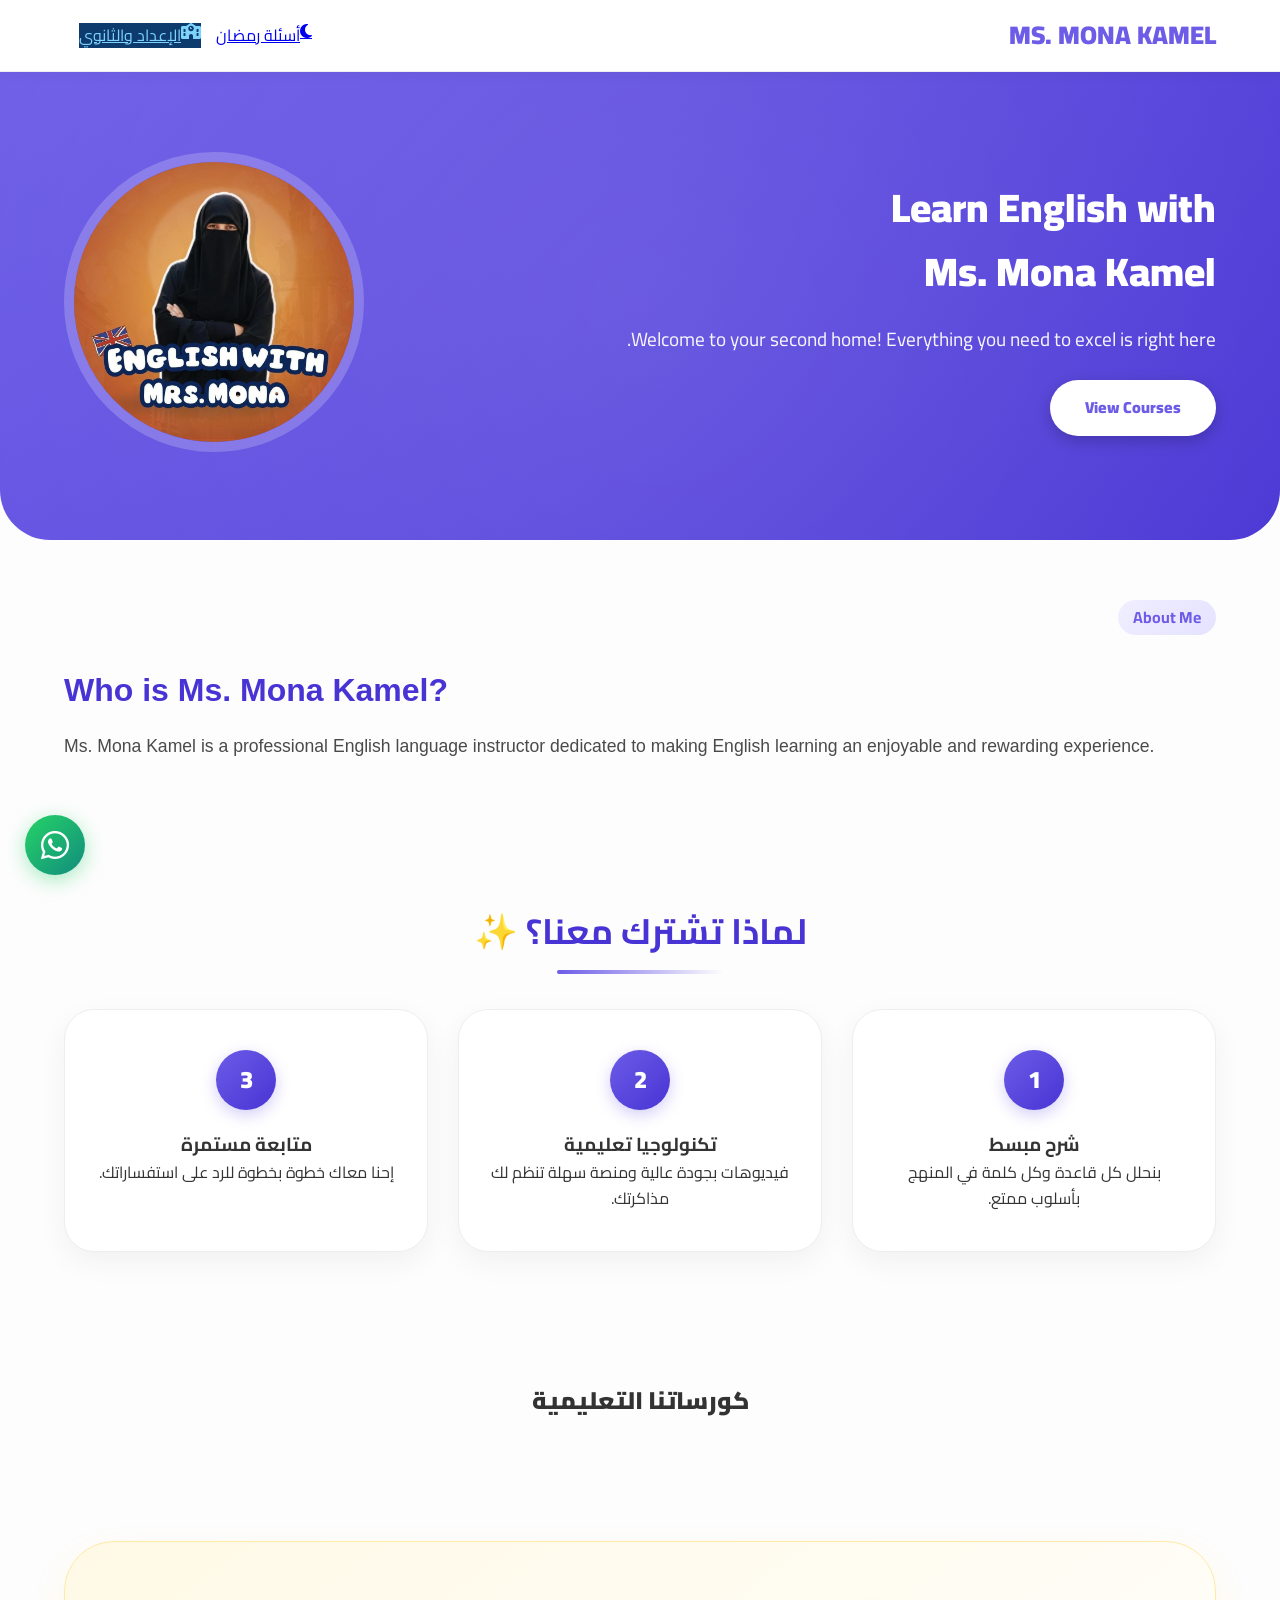
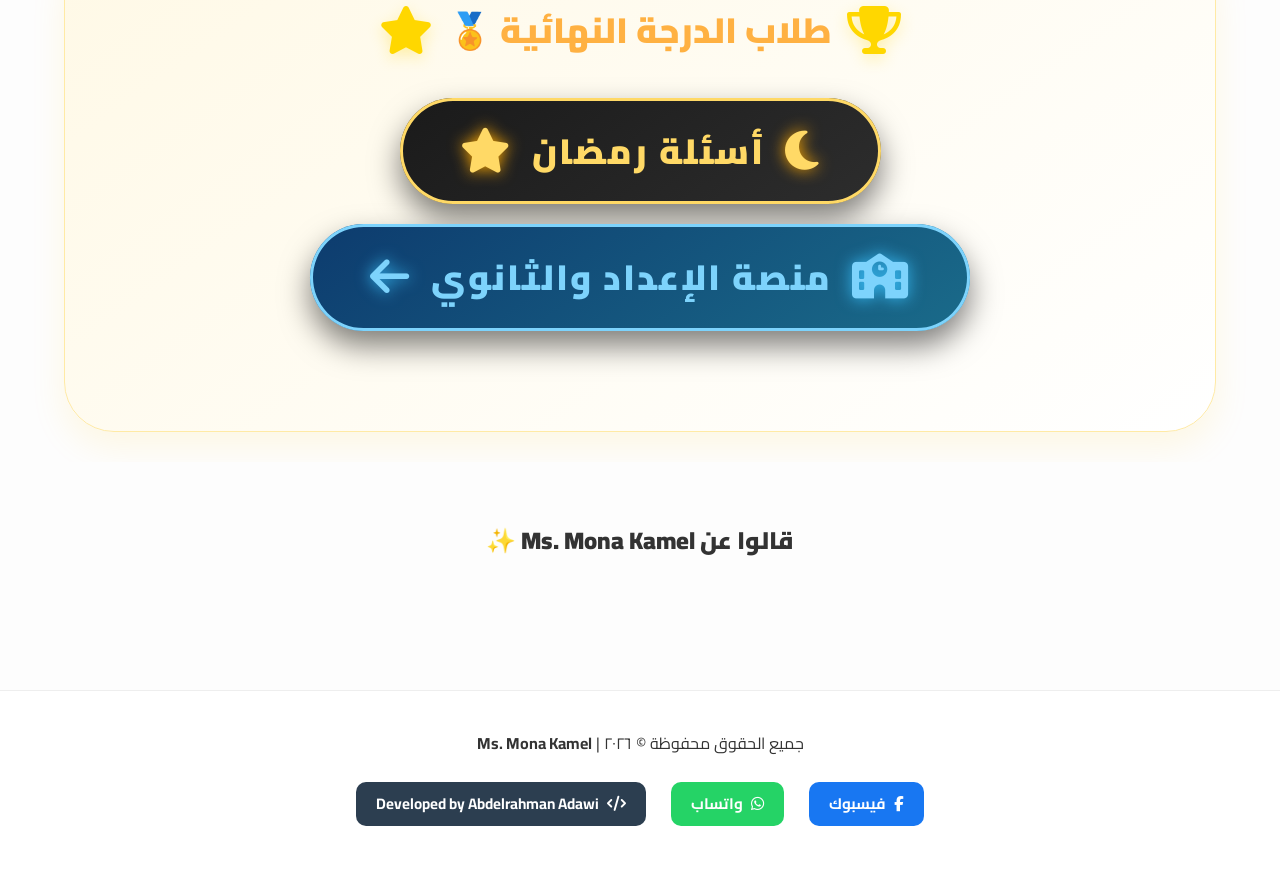
==== index.html @ d959354e "Add files via upload" ====
<!DOCTYPE html>
<html lang="ar" dir="rtl">
<head>
    <meta charset="UTF-8">
    <meta name="viewport" content="width=device-width, initial-scale=1.0, maximum-scale=5.0, user-scalable=yes, viewport-fit=cover">
    <meta name="description" content="منصة تعليمية متكاملة مع الأستاذة منى كمال - شرح مبسط، اختبارات، متابعة مستمرة">
    <meta name="theme-color" content="#6c5ce7">
    <title>Ms. Mona Kamel | English Academy</title>
    
    <!-- Preload fonts and css -->
    <link rel="preconnect" href="https://fonts.googleapis.com">
    <link rel="preconnect" href="https://fonts.gstatic.com" crossorigin>
    <link href="https://fonts.googleapis.com/css2?family=Cairo:wght@400;600;700;900&display=swap" rel="stylesheet">
    <link rel="stylesheet" href="https://cdnjs.cloudflare.com/ajax/libs/font-awesome/6.4.0/css/all.min.css">
    
    <!-- Main CSS -->
    <!-- قم بتعديل هذا السطر -->
<link rel="stylesheet" id="theme-css" href="style.css?v=2.0">
    
    <!-- Preload hero image -->
    <link rel="preload" as="image" href="mona.jpg">
    
    <!-- Open Graph / Facebook -->
    <meta property="og:type" content="website">
    <meta property="og:url" content="https://monaacademy-cd983.web.app/">
    <meta property="og:title" content="Ms. Mona Kamel | English Academy">
    <meta property="og:description" content="منصة تعليمية متكاملة مع الأستاذة منى كمال - شرح مبسط، اختبارات تفاعلية، متابعة مستمرة">
    <meta property="og:image" content="https://monaacademy-cd983.web.app/mona.jpg">
    
    <!-- Twitter -->
    <meta property="twitter:card" content="summary_large_image">
    <meta property="twitter:url" content="https://monaacademy-cd983.web.app/">
    <meta property="twitter:title" content="Ms. Mona Kamel | English Academy">
    <meta property="twitter:description" content="منصة تعليمية متكاملة مع الأستاذة منى كمال">
    <meta property="twitter:image" content="https://monaacademy-cd983.web.app/mona.jpg">
    
 
    
    <style>
        /* الأنماط الحرجة فقط */
        .skeleton { background: linear-gradient(90deg, #f0f0f0 25%, #e0e0e0 50%, #f0f0f0 75%); background-size: 200% 100%; animation: skeleton-loading 1.5s infinite; border-radius: 10px; min-height: 200px; }
        @keyframes skeleton-loading { 0% { background-position: 200% 0; } 100% { background-position: -200% 0; } }
        .offline-indicator { position: fixed; top: 0; left: 0; right: 0; background: #ff7675; color: white; text-align: center; padding: 8px; font-size: 0.9rem; z-index: 10000; transform: translateY(-100%); transition: transform 0.3s ease; }
        .offline-indicator.show { transform: translateY(0); }
        .progress-indicator { position: fixed; top: 0; left: 0; right: 0; height: 3px; background: linear-gradient(90deg, #6c5ce7, #8b7cf0); z-index: 10001; transform: scaleX(0); transform-origin: 0 0; transition: transform 0.3s ease; }
        .progress-indicator.loading { transform: scaleX(1); }
        .toast-container { position: fixed; top: 20px; left: 20px; z-index: 10000; pointer-events: none; }
        /* حاوية الزر لتوسيطه */
.ramadan-featured-container {
    text-align: center;
    margin: 30px 0 40px;
}

/* تصميم الزر الرئيسي */
.ramadan-featured-btn {
    display: inline-flex;
    align-items: center;
    justify-content: center;
    gap: 20px;
    background: linear-gradient(145deg, #1a1a1a, #2d2d2d);
    color: #ffd966; /* لون ذهبي */
    font-size: 2.2rem;
    font-weight: 900;
    padding: 25px 60px;
    border-radius: 80px;
    text-decoration: none;
    box-shadow: 
        0 15px 30px rgba(0,0,0,0.5),
        0 0 0 3px #ffd966 inset;
    transition: all 0.3s ease;
    border: none;
    cursor: pointer;
    letter-spacing: 2px;
    position: relative;
    overflow: hidden;
}

/* الأيقونات داخل الزر */
.ramadan-featured-btn i {
    font-size: 2.8rem;
    color: #ffd966;
    filter: drop-shadow(0 0 8px #ffaa00);
    transition: transform 0.3s ease;
}

/* تأثير حركة بسيط عند التحويم */
.ramadan-featured-btn:hover {
    transform: translateY(-8px) scale(1.02);
    box-shadow: 
        0 20px 40px rgba(0,0,0,0.6),
        0 0 0 4px #ffd966 inset;
    background: linear-gradient(145deg, #2d2d2d, #1a1a1a);
}

.ramadan-featured-btn:hover i {
    transform: rotate(5deg) scale(1.1);
}

/* إضافة تأثير لمعان خلفي */
.ramadan-featured-btn::after {
    content: '';
    position: absolute;
    top: -50%;
    left: -60%;
    width: 200%;
    height: 200%;
    background: radial-gradient(circle, rgba(255,217,102,0.2) 0%, transparent 70%);
    opacity: 0;
    transition: opacity 0.5s;
}

.ramadan-featured-btn:hover::after {
    opacity: 1;
}

/* تحسين للهواتف */
@media (max-width: 768px) {
    .ramadan-featured-btn {
        font-size: 1.6rem;
        padding: 18px 30px;
        gap: 12px;
    }
    .ramadan-featured-btn i {
        font-size: 2rem;
    }
}

/* زر منصة الإعداد والثانوي */
.secondary-platform-btn {
    background: linear-gradient(145deg, #0d3b6e, #1a6b8a) !important;
    color: #7dd3fc !important;
    box-shadow: 
        0 15px 30px rgba(0,0,0,0.5),
        0 0 0 3px #7dd3fc inset !important;
}

.secondary-platform-btn i {
    color: #7dd3fc !important;
    filter: drop-shadow(0 0 8px #38bdf8) !important;
}

.secondary-platform-btn:hover {
    background: linear-gradient(145deg, #1a6b8a, #0d9488) !important;
    box-shadow: 
        0 20px 40px rgba(0,0,0,0.6),
        0 0 0 4px #38bdf8 inset !important;
    color: #fff !important;
}

.secondary-platform-btn:hover i {
    color: #fff !important;
}

/* زر الإعداد والثانوي في الهيدر */
.secondary-header-btn {
    background: #0d3b6e !important;
    color: #7dd3fc !important;
    border-color: #7dd3fc !important;
}

.secondary-header-btn:hover {
    background: #7dd3fc !important;
    color: #0d3b6e !important;
}

.ramadan-header-btn {
    display: inline-flex;

.ramadan-header-btn:hover {
    background: #ffd966;
    color: #1a1a1a !important;
}

@media (max-width: 768px) {
    .ramadan-header-btn {
        padding: 4px 8px;
        font-size: 0.7rem;
        gap: 3px;
    }
    .ramadan-header-btn i {
        font-size: 0.8rem;
    }
}

@media (max-width: 480px) {
    .ramadan-header-btn {
        padding: 3px 6px;
        font-size: 0.65rem;
    }
    .ramadan-header-btn i {
        font-size: 0.7rem;
    }
}
    </style>
</head>
<body>
    <!-- Progress Indicator -->
    <div id="progressIndicator" class="progress-indicator"></div>
    
    <!-- Offline Indicator -->
    <div id="offlineIndicator" class="offline-indicator">
        <i class="fas fa-wifi-slash"></i>
        أنت غير متصل بالإنترنت - بعض الميزات قد لا تعمل
    </div>

    <header>
        <div class="logo-text" id="logoText">MS. MONA KAMEL</div>
        <div class="header-controls">
    <!-- زر أسئلة رمضان في الهيدر -->
    <a href="ramadan.html" class="ramadan-header-btn">
        <i class="fas fa-moon"></i> أسئلة رمضان
    </a>
    <!-- زر منصة الإعداد والثانوي في الهيدر -->
    <a href="https://mis-mona.github.io/Mona-Kamel-Secondary/" target="_blank" rel="noopener noreferrer" class="ramadan-header-btn secondary-header-btn">
        <i class="fas fa-school"></i> الإعداد والثانوي
    </a>
    <div id="authStatus"></div>
</div>
    </header>

    <!-- HAMBURGER DROPDOWN -->
    <div id="menuDropdown" class="dropdown-menu">
        <a id="homeMenuItem" style="display: none;" class="touch-feedback"><i class="fas fa-home" style="margin-left: 10px;"></i> الرئيسية</a>
        <a id="profileMenuItem" style="display: none;" class="touch-feedback" onclick="window.profileMenuItem()"><i class="fas fa-user" style="margin-left: 10px;"></i> الملف الشخصي</a>
        <hr id="menuDivider" style="display: none;">
        <a id="logoutMenuItem" style="display: none; color: var(--danger);" class="touch-feedback"><i class="fas fa-sign-out-alt" style="margin-left: 10px;"></i> تسجيل الخروج</a>
    </div>

    <!-- SUBSCRIPTION MODAL -->
    <div id="subscriptionModal" class="subscription-modal">
        <div class="subscription-content">
            <i class="fas fa-times-circle" style="position: absolute; left: 20px; top: 20px; font-size: 1.5rem; color: #ccc; cursor: pointer;" id="closeSubscriptionBtn"></i>
            <h2 style="color: var(--main); margin-bottom: 20px;">🎯 اشترك في الكورس</h2>
            <div id="subCourseInfo" style="font-size: 1.2rem; font-weight: bold; margin-bottom: 20px;"></div>
            <div class="sub-option">
                <button type="button" id="previewBtn" class="sub-btn">👁️ مشاهدة المحتوى</button>
                <button type="button" id="subscribeBtn" class="sub-btn primary">✅ اشتراك</button>
            </div>
            <div id="subscriptionIdSection" style="display: none;">
                <p style="color: #666; margin-bottom: 10px;">أدخل كود الطالب الخاص بك (ID) لتأكيد الاشتراك:</p>
                <input type="text" id="subscriptionIdInput" class="id-input" placeholder="1234567890" maxlength="10" inputmode="numeric" pattern="[0-9]*">
                <button type="button" id="confirmSubscribeBtn" class="auth-btn" style="width: 100%; margin-top: 10px; background: var(--main); color: white; border: none; padding: 12px; border-radius: 12px; font-weight: bold; cursor: pointer;">تأكيد الاشتراك</button>
                <div id="subError" style="color: var(--danger); margin-top: 10px; font-size: 0.9rem;"></div>
            </div>
        </div>
    </div>

    <!-- HOME PAGE -->
    <div id="homePage">
        <section class="hero">
            <div class="hero-content">
                <h1>Learn English with <br> Ms. Mona Kamel</h1>
                <p>Welcome to your second home! Everything you need to excel is right here.</p><br>
                <a href="#courses" class="btn-hero" style="background: #fff; color: var(--main); padding: 15px 35px; border-radius: 50px; text-decoration: none; font-weight: 900;">View Courses</a>
            </div>
            <div class="hero-image"><img src="mona.jpg" alt="Ms. Mona Kamel" width="300" height="300"></div>
        </section>

        <section class="about-section">
            <span class="about-tag">About Me</span>
            <div class="about-content">
                <h2>Who is Ms. Mona Kamel?</h2>
                <p>Ms. Mona Kamel is a professional English language instructor dedicated to making English learning an enjoyable and rewarding experience.</p>
            </div>
        </section>
        
        <section class="features">
            <h2>لماذا تشترك معنا؟ ✨</h2>
            <div class="features-grid">
                <div class="feat-card"><div class="num-circle">1</div><h3>شرح مبسط</h3><p>بنحلل كل قاعدة وكل كلمة في المنهج بأسلوب ممتع.</p></div>
                <div class="feat-card"><div class="num-circle">2</div><h3>تكنولوجيا تعليمية</h3><p>فيديوهات بجودة عالية ومنصة سهلة تنظم لك مذاكرتك.</p></div>
                <div class="feat-card"><div class="num-circle">3</div><h3>متابعة مستمرة</h3><p>إحنا معاك خطوة بخطوة للرد على استفساراتك.</p></div>
            </div>
        </section>

        <!-- كورساتنا التعليمية -->
        <section class="courses" id="courses">
            <h2 style="text-align: center; margin-bottom: 40px; font-weight: 900;">كورساتنا التعليمية</h2>
            <div id="foldersGrid" class="course-grid">
                <!-- Skeleton Loading -->
                <div class="skeleton"></div>
                <div class="skeleton"></div>
                <div class="skeleton"></div>
            </div>
        </section>

        <!-- PERFECT SCORES SECTION -->
        <section id="perfectScoresSection" class="perfect-section" style="display: block;">
    <div class="perfect-header">
        <i class="fas fa-trophy"></i>
        <h2>طلاب الدرجة النهائية 🏅</h2>
        <i class="fas fa-star"></i>
    </div>
    
    <!-- أزرار الروابط المميزة -->
    <div class="ramadan-featured-container" style="display: flex; flex-wrap: wrap; justify-content: center; gap: 20px;">
        <a href="ramadan.html" class="ramadan-featured-btn">
            <i class="fas fa-moon"></i>
            <span>أسئلة رمضان</span>
            <i class="fas fa-star"></i>
        </a>
        <a href="https://mis-mona.github.io/Mona-Kamel-Secondary/" target="_blank" rel="noopener noreferrer" class="ramadan-featured-btn secondary-platform-btn">
            <i class="fas fa-school"></i>
            <span>منصة الإعداد والثانوي</span>
            <i class="fas fa-arrow-left"></i>
        </a>
    </div>
    
    <div id="perfectScoresGrid" class="perfect-grid"></div>
</section>

        <!-- REVIEWS SECTION -->
        <section class="reviews">
            <h2 style="margin-bottom: 40px; font-weight: 900;">قالوا عن Ms. Mona Kamel ✨</h2>
            <div class="reviews-grid" id="testiGrid"></div>
            <div id="reviewSectionContainer"></div>
        </section>
    </div>

    <!-- COURSE CONTENT AREA -->
    <div id="contentArea" style="display: none;">
        <button type="button" id="backToHomeBtn" style="background:#f0eeff; color:var(--main); border:none; padding:10px 25px; border-radius:15px; cursor:pointer; font-weight:bold; margin-bottom:25px; font-family:'Cairo';">
            <i class="fas fa-arrow-right"></i> العودة للرئيسية
        </button>
        <h2 id="folderTitleName" style="margin-bottom:30px; color:var(--dark); text-align:center; font-weight: 900;"></h2>
        
        <!-- Rating Section -->
        <div id="courseRatingSection" class="rating-box" style="display: none;"></div>
        
        <div id="combinedGrid" class="content-grid"></div>
    </div>

    <!-- QUIZ / VIDEO OVERLAY -->
    <div id="quizOverlay">
        <div class="quiz-header">
            <h2 id="quizTitle" style="font-weight: 900; color: var(--main);"></h2>
            <button type="button" id="closeQuizBtn" style="background:var(--danger); color:white; border:none; padding:8px 20px; border-radius:10px; cursor:pointer; font-weight:bold; font-family:'Cairo';">إغلاق</button>
        </div>
        <div id="quizContainer" style="max-width: 800px; margin: 0 auto; padding-bottom: 100px;"></div>
    </div>

    <!-- LOGIN & REGISTRATION MODAL -->
    <div id="loginModal" class="modal">
        <div class="modal-content">
            <span class="close-modal" id="closeLoginBtn">&times;</span>
            
            <!-- شاشة اختيار تسجيل دخول / حساب جديد -->
            <div id="authChoice">
                <h2 style="color:var(--main); margin-bottom:20px;">مرحباً بك 🎓</h2>
                <button type="button" class="auth-btn" id="showLoginChoiceBtn" style="width:100%; margin-bottom:10px; background:var(--main); color:white; border:none; padding:12px; border-radius:12px; font-weight:bold; cursor:pointer;">
                    تسجيل الدخول
                </button>
                <button type="button" class="auth-btn" id="showRegisterBtn" style="background:#fff; color:var(--main); border:2px solid var(--main); width:100%; margin-bottom:10px; padding:12px; border-radius:12px; font-weight:bold; cursor:pointer;">
                    إنشاء حساب جديد
                </button>
            </div>
            
            <!-- شاشة اختيار طريقة تسجيل الدخول -->
            <div id="loginChoice" style="display:none;">
                <h2 style="color:var(--main); margin-bottom:20px;">اختر طريقة تسجيل الدخول</h2>
                <button type="button" class="auth-btn" id="showLoginEmailBtn" style="width:100%; margin-bottom:10px; background:var(--main); color:white; border:none; padding:12px; border-radius:12px; font-weight:bold; cursor:pointer;">
                    الدخول بالإيميل والباسورد
                </button>
                <button type="button" class="auth-btn" id="showLoginUsernameBtn" style="background:#fff; color:var(--main); border:2px solid var(--main); width:100%; margin-bottom:10px; padding:12px; border-radius:12px; font-weight:bold; cursor:pointer;">
                    الدخول باليوزر نيم والباسورد
                </button>
                <button type="button" class="auth-btn" id="loginGoogleBtn" style="background:#fff; color:#444; border:1px solid #ddd; width:100%; display:flex; align-items:center; justify-content:center; gap:10px; cursor:pointer; padding:12px; border-radius:12px; font-weight:bold;">
                    <img src="https://upload.wikimedia.org/wikipedia/commons/c/c1/Google_%22G%22_logo.svg" width="20" alt="Google"> 
                    الدخول بواسطة جوجل
                </button>
                <p id="backToChoiceFromLogin" style="margin-top:15px; cursor:pointer; font-size:0.8rem; color:var(--main);">العودة للخلف</p>
            </div>
            
            <!-- نموذج تسجيل الدخول بالإيميل -->
            <div id="loginEmail" style="display:none; text-align:right;">
                <h2 style="color:var(--main); margin-bottom:20px;">الدخول بالإيميل والباسورد</h2>
                <input type="email" id="stEmail" class="reg-input" placeholder="example@email.com" dir="ltr" inputmode="email" name="email">
                <input type="password" id="stPass" class="reg-input" placeholder="كلمة المرور" name="password">
                <button type="button" class="auth-btn" id="loginEmailSubmitBtn" style="width:100%; margin-top:15px; background:var(--main); color:white; border:none; padding:12px; border-radius:12px; font-weight:bold; cursor:pointer;">
                    تسجيل الدخول
                </button>
                <p id="backToLoginChoiceFromEmail" style="margin-top:15px; cursor:pointer; font-size:0.8rem; color:var(--main);;">العودة للخلف</p>
            </div>
            
            <!-- نموذج تسجيل الدخول باليوزر نيم -->
            <div id="loginUsername" style="display:none; text-align:right;">
                <h2 style="color:var(--main); margin-bottom:20px;">الدخول باليوزر نيم والباسورد</h2>
                <input type="text" id="stUsername" class="reg-input" placeholder="اسم المستخدم" dir="ltr" inputmode="text" name="username">
                <input type="password" id="stPassUsername" class="reg-input" placeholder="كلمة المرور" name="password">
                <button type="button" class="auth-btn" id="loginUsernameSubmitBtn" style="width:100%; margin-top:15px; background:var(--main); color:white; border:none; padding:12px; border-radius:12px; font-weight:bold; cursor:pointer;">
                    تسجيل الدخول
                </button>
                <p id="backToLoginChoiceFromUsername" style="margin-top:15px; cursor:pointer; font-size:0.8rem; color:var(--main);;">العودة للخلف</p>
            </div>
            
            <!-- نموذج التسجيل (3 خطوات) -->
            <div id="registerForm" style="display:none; text-align:right;">
                <h2 style="color:var(--main); margin-bottom:20px;">إنشاء حساب جديد</h2>
                
                <!-- شريط التقدم -->
                <div class="progress-bar">
                    <div class="progress-fill" id="regProgress" style="width:33%;"></div>
                </div>
                
                <!-- الخطوة 1: البيانات الشخصية -->
                <div id="step1" class="step-container active">
                    <h3 style="color:var(--dark); margin-bottom:15px;">📋 الخطوة 1: البيانات الشخصية</h3>
                    
                    <label class="reg-label required-field">الاسم الرباعي</label>
                    <div class="name-grid">
                        <input type="text" id="n1" class="reg-input" placeholder="الأول" maxlength="50" inputmode="text" name="firstname">
                        <input type="text" id="n2" class="reg-input" placeholder="الثاني" maxlength="50" inputmode="text" name="middlename1">
                        <input type="text" id="n3" class="reg-input" placeholder="الثالث" maxlength="50" inputmode="text" name="middlename2">
                        <input type="text" id="n4" class="reg-input" placeholder="الرابع" maxlength="50" inputmode="text" name="lastname">
                    </div>
                    
                    <label class="reg-label required-field">رقم الواتساب</label>
                    <div class="phone-row">
                        <select id="countryCode" class="country-select" name="countrycode">
                            <option value="+20">+20 (مصر)</option>
                            <option value="+966">+966 (السعودية)</option>
                            <option value="+971">+971 (الإمارات)</option>
                            <option value="+974">+974 (قطر)</option>
                            <option value="+965">+965 (الكويت)</option>
                            <option value="+973">+973 (البحرين)</option>
                            <option value="+968">+968 (عمان)</option>
                            <option value="+962">+962 (الأردن)</option>
                            <option value="+970">+970 (فلسطين)</option>
                        </select>
                        <input type="tel" id="regWhatsapp" class="reg-input" placeholder="1234567890" maxlength="15" style="flex:1;" inputmode="numeric" pattern="[0-9]*" name="whatsapp">
                    </div>
                    <div class="hint-text">أدخل الرقم بدون مفتاح الدولة</div>
                    
                    <label class="reg-label required-field">رقم ولي الأمر (مطلوب)</label>
                    <div class="phone-row">
                        <select id="parentCountryCode" class="country-select" name="parentcountrycode">
                            <option value="+20">+20 (مصر)</option>
                            <option value="+966">+966 (السعودية)</option>
                            <option value="+971">+971 (الإمارات)</option>
                        </select>
                        <input type="tel" id="regParentPhone" class="reg-input" placeholder="1234567890" maxlength="15" style="flex:1;" inputmode="numeric" pattern="[0-9]*" name="parentphone">
                    </div>
                    
                    <div id="step1Error" class="error-message" style="display:none;"></div>
                    
                    <button type="button" id="step1NextBtn" class="btn btn-main" style="margin-top:20px; width:100%;" disabled>
                        التالي <i class="fas fa-arrow-left"></i>
                    </button>
                </div>
                
                <!-- الخطوة 2: المرحلة الدراسية -->
                <div id="step2" class="step-container">
                    <h3 style="color:var(--dark); margin-bottom:15px;">📚 الخطوة 2: المرحلة الدراسية</h3>
                    
                    <label class="reg-label required-field">المرحلة التعليمية</label>
                    <select id="regLevel" class="reg-input" name="level">
                        <option value="">-- اختر المرحلة --</option>
                        <option value="primary">المرحلة الابتدائية</option>
                    </select>
                    
                    <label class="reg-label required-field">الصف الدراسي</label>
                    <select id="regGrade" class="reg-input" name="grade">
                        <option value="">-- اختر الصف أولاً --</option>
                    </select>
                    
                    <div id="step2Error" class="error-message" style="display:none;"></div>
                    
                    <div style="display:flex; gap:10px; margin-top:20px;">
                        <button type="button" id="step2PrevBtn" class="btn" style="background:#eee; color:var(--text-primary); flex:1;">
                            <i class="fas fa-arrow-right"></i> السابق
                        </button>
                        <button type="button" id="step2NextBtn" class="btn btn-main" style="flex:2;" disabled>
                            التالي <i class="fas fa-arrow-left"></i>
                        </button>
                    </div>
                </div>
                
                <!-- الخطوة 3: اختيار طريقة التسجيل -->
                <div id="step3" class="step-container">
                    <h3 style="color:var(--dark); margin-bottom:15px;">🔐 الخطوة 3: طريقة التسجيل</h3>
                    
                    <div style="display:flex; gap:10px; margin-bottom:20px;">
                        <button type="button" id="showRegEmailBtn" class="btn" style="flex:1; background:#f0eeff; color:var(--main); border:1px solid var(--main);">
                            <i class="fas fa-envelope"></i> إيميل
                        </button>
                        <button type="button" id="showRegUsernameBtn" class="btn" style="flex:1; background:#f0eeff; color:var(--main); border:1px solid var(--main);">
                            <i class="fas fa-user"></i> يوزر نيم
                        </button>
                    </div>
                    
                    <!-- التسجيل بالإيميل -->
                    <div id="step3Email" class="step-container" style="display:none;">
                        <input type="email" id="regEmail" class="reg-input" placeholder="example@email.com" dir="ltr" inputmode="email" name="email">
                        <input type="password" id="regPass" class="reg-input" placeholder="كلمة المرور (6 أحرف فأكثر)" name="password">
                        <input type="password" id="regPassConfirm" class="reg-input" placeholder="تأكيد كلمة المرور" name="password_confirm">
                        <button type="button" id="regBtn" class="btn btn-main" style="width:100%; margin-top:15px;">
                            تسجيل
                        </button>
                    </div>
                    
                    <!-- التسجيل بيوزر نيم -->
                    <div id="step3Username" class="step-container" style="display:none;">
                        <input type="text" id="regUsername" class="reg-input" placeholder="اسم المستخدم" dir="ltr" inputmode="text" name="username">
                        <input type="password" id="regPassUser" class="reg-input" placeholder="كلمة المرور (6 أحرف فأكثر)" name="password">
                        <input type="password" id="regPassUserConfirm" class="reg-input" placeholder="تأكيد كلمة المرور" name="password_confirm">
                        <button type="button" id="regBtnUser" class="btn btn-main" style="width:100%; margin-top:15px;" disabled>
                            تسجيل
                        </button>
                    </div>
                    
                    <!-- التسجيل بجوجل -->
                    <button type="button" id="registerGoogleBtn" class="auth-btn" style="background:#fff; color:#444; border:1px solid #ddd; width:100%; display:flex; align-items:center; justify-content:center; gap:10px; margin-top:15px; padding:12px; border-radius:12px; font-weight:bold; cursor:pointer;">
                        <img src="https://upload.wikimedia.org/wikipedia/commons/c/c1/Google_%22G%22_logo.svg" width="20" alt="Google">
                        التسجيل بجوجل
                    </button>
                    
                    <div style="display:flex; gap:10px; margin-top:20px;">
                        <button type="button" id="step3PrevBtn" class="btn" style="background:#eee; color:var(--text-primary); flex:1;">
                            <i class="fas fa-arrow-right"></i> السابق
                        </button>
                        <button type="button" id="step3CancelBtn" class="btn" style="background:var(--danger); color:white; flex:1;">
                            إلغاء
                        </button>
                    </div>
                </div>
                
                <p id="backToChoiceFromRegister" style="margin-top:15px; cursor:pointer; font-size:0.8rem; color:var(--main); text-align:center;">العودة للخلف</p>
            </div>
        </div>
    </div>

    <!-- WHATSAPP MODAL -->
    <div id="waModal" class="modal">
        <div class="modal-content">
            <h3 style="margin-bottom: 20px;">تواصل مع Ms. Mona</h3>
            <a href="https://wa.me/201026298954" class="social-btn wa" style="display:block; margin-bottom:10px;" target="_blank">01026298954</a>
            <a href="https://wa.me/201128874885" class="social-btn wa" style="display:block;" target="_blank">01128874885</a>
            <button type="button" id="closeWaModalBtn" style="margin-top: 15px; border: none; background: none; color: var(--danger); cursor: pointer; font-family:'Cairo';">إغلاق</button>
        </div>
    </div>

    <footer>
        <p>جميع الحقوق محفوظة © ٢٠٢٦ | <strong>Ms. Mona Kamel</strong></p>
        <div style="margin-top: 20px; display: flex; justify-content: center; gap: 15px; flex-wrap: wrap;">
            <a href="https://www.facebook.com/share/1C9MoP8pqj/" class="social-btn fb" target="_blank">
                <i class="fab fa-facebook-f" style="margin-left: 5px;"></i> فيسبوك
            </a>
            <div class="social-btn wa" id="showWaModalBtn">
                <i class="fab fa-whatsapp" style="margin-left: 5px;"></i> واتساب
            </div>
            <a href="https://wa.me/201091640622" class="social-btn developer-btn" target="_blank">
                <i class="fas fa-code" style="margin-left: 5px;"></i> Developed by Abdelrahman Adawi
            </a>
        </div>
    </footer>

        <!-- Toast Container للإشعارات -->
    <div id="toastContainer" class="toast-container"></div>

    <!-- استيراد السكريبت الرئيسي (يجب أن يكون أولاً) -->
    <script type="module" src="script.js?v=2.2"></script>

    <!-- استيراد السكريبتات المساعدة (defer لضمان تحميل script.js قبلها) -->
    <script src="badges.js?v=1.1" defer></script>

    <script>
        

        // تحسينات تجربة المستخدم (Offline Detection, Skeleton, ربط الأحداث)
        function updateOnlineStatus() {
            const indicator = document.getElementById('offlineIndicator');
            if (indicator) {
                indicator.classList.toggle('show', !navigator.onLine);
            }
        }
        window.addEventListener('online', updateOnlineStatus);
        window.addEventListener('offline', updateOnlineStatus);
        updateOnlineStatus();

        window.addEventListener('load', () => {
            setTimeout(() => {
                document.querySelectorAll('.skeleton').forEach(el => el.remove());
            }, 1000);
        });

        document.addEventListener('DOMContentLoaded', function() {
            // ربط أزرار الواتساب
            const showWaModalBtn = document.getElementById('showWaModalBtn');
            const closeWaModalBtn = document.getElementById('closeWaModalBtn');
            const waModal = document.getElementById('waModal');
            if (showWaModalBtn) {
                showWaModalBtn.addEventListener('click', function() {
                    if (waModal) waModal.style.display = 'flex';
                });
            }
            if (closeWaModalBtn) {
                closeWaModalBtn.addEventListener('click', function() {
                    if (waModal) waModal.style.display = 'none';
                });
            }

            // ربط أزرار العودة للرئيسية
            const logoText = document.getElementById('logoText');
            const backToHomeBtn = document.getElementById('backToHomeBtn');
            if (logoText) {
                logoText.addEventListener('click', function() {
                    window.location.reload();
                });
            }
            if (backToHomeBtn) {
                backToHomeBtn.addEventListener('click', function() {
                    document.getElementById('homePage').style.display = 'block';
                    document.getElementById('contentArea').style.display = 'none';
                });
            }

            // ربط أزرار إغلاق المودالات
            const closeLoginBtn = document.getElementById('closeLoginBtn');
            const closeSubscriptionBtn = document.getElementById('closeSubscriptionBtn');
            const closeQuizBtn = document.getElementById('closeQuizBtn');
            const loginModal = document.getElementById('loginModal');
            const subscriptionModal = document.getElementById('subscriptionModal');
            const quizOverlay = document.getElementById('quizOverlay');
            if (closeLoginBtn) {
                closeLoginBtn.addEventListener('click', function() {
                    if (loginModal) loginModal.style.display = 'none';
                });
            }
            if (closeSubscriptionBtn) {
                closeSubscriptionBtn.addEventListener('click', function() {
                    if (subscriptionModal) subscriptionModal.style.display = 'none';
                });
            }
            if (closeQuizBtn) {
                closeQuizBtn.addEventListener('click', function() {
                    if (quizOverlay) {
                        quizOverlay.style.display = 'none';
                        const quizContainer = document.getElementById('quizContainer');
                        if (quizContainer) quizContainer.innerHTML = "";
                        // تنظيف مؤقتات ومستمعي الفيديو
                        if (window._videoProgressInterval) {
                            clearInterval(window._videoProgressInterval);
                            window._videoProgressInterval = null;
                        }
                        if (window._videoMessageHandler) {
                            window.removeEventListener('message', window._videoMessageHandler);
                            window._videoMessageHandler = null;
                        }
                    }
                });
            }

            // إغلاق المودالات عند الضغط خارجها
            window.addEventListener('click', function(event) {
                if (event.target === loginModal) loginModal.style.display = 'none';
                if (event.target === subscriptionModal) subscriptionModal.style.display = 'none';
                if (event.target === waModal) waModal.style.display = 'none';
            });

            // منع التكبير على الـ inputs في الموبايل
            const inputs = document.querySelectorAll('input[type="text"], input[type="email"], input[type="tel"], input[type="number"]');
            inputs.forEach(input => {
                input.addEventListener('touchstart', () => {
                    input.style.fontSize = '16px';
                });
            });
        });
    </script>


    
    <!-- Firebase مُهيَّأ بالكامل في script.js (Firebase v10 modular) -->

    <!-- زر دعم الواتساب العائم -->
    <a href="https://chat.whatsapp.com/LGRHUx0HcSVK1HhfUCw0yp?mode=gi_t" target="_blank" rel="noopener noreferrer" class="whatsapp-support-btn" title="جروب الدعم الفني">
        <i class="fab fa-whatsapp"></i>
    </a>
    
    <style>
        .whatsapp-support-btn {
            position: fixed;
            bottom: 25px;
            left: 25px;
            width: 60px;
            height: 60px;
            background: linear-gradient(135deg, #25d366, #128c7e);
            border-radius: 50%;
            display: flex;
            align-items: center;
            justify-content: center;
            color: white;
            font-size: 2rem;
            text-decoration: none;
            box-shadow: 0 5px 20px rgba(37, 211, 102, 0.4);
            transition: all 0.3s ease;
            z-index: 9999;
            animation: whatsappPulse 2s infinite;
        }
        
        .whatsapp-support-btn:hover {
            transform: scale(1.1) rotate(5deg);
            box-shadow: 0 8px 30px rgba(37, 211, 102, 0.6);
        }
        
        @keyframes whatsappPulse {
            0%, 100% { box-shadow: 0 5px 20px rgba(37, 211, 102, 0.4); }
            50% { box-shadow: 0 5px 30px rgba(37, 211, 102, 0.7); }
        }
        
        @media (max-width: 768px) {
            .whatsapp-support-btn {
                width: 50px;
                height: 50px;
                font-size: 1.6rem;
                bottom: 15px;
                left: 15px;
            }
        }
    </style>
    
</body>
</html>
---- style.css ----
/* ================ ROOT & GLOBAL ================ */
:root {
    --main: #6c5ce7;
    --dark: #4834d4;
    --bg: #fdfdfd;
    --whatsapp: #25d366;
    --success: #00b894;
    --danger: #ff7675;
    --warning: #f1c40f;
    --gray: #7f8c8d;
    --developer: #2c3e50;
    --gold: #ffd700;
    --perfect: #ffb142;
    --text-primary: #333;
    --text-secondary: #4a4a4a;
    --card-bg: #ffffff;
    --card-shadow: 0 10px 30px rgba(0,0,0,0.05);
    --border-color: #eee;
    --hover-bg: #f0eeff;
    --overlay-bg: rgba(0,0,0,0.6);
    --modal-bg: white;
    --transition: all 0.3s ease;
    --accent: #6c5ce7;
    --accent-light: #8b7cf0;
    --accent-dark: #4a3bb5;
    --dark-bg: #111417;
    --toast-success: #00b894;
    --toast-error: #ff7675;
    --toast-warning: #f1c40f;
}

* {
    box-sizing: border-box;
    margin: 0;
    padding: 0;
}

html {
    scroll-behavior: smooth;
}

body {
    font-family: 'Cairo', sans-serif;
    background: var(--bg);
    color: var(--text-primary);
    overflow-x: hidden;
    transition: background 0.3s, color 0.3s;
    line-height: 1.6;
    min-height: 100dvh;
    display: flex;
    flex-direction: column;
}

/* ================ DARK MODE ================ */
body.dark-mode {
    --main: #a29bfe;
    --dark: #6c5ce7;
    --bg: #1a1b1e;
    --text-primary: #e9e9e9;
    --text-secondary: #b0b0b0;
    --card-bg: #2c2d30;
    --border-color: #3a3b3e;
    --hover-bg: #3a3b3e;
    --modal-bg: #2c2d30;
    --toast-success: #00b894;
    --toast-error: #ff7675;
    --toast-warning: #f1c40f;
    --overlay-bg: rgba(0, 0, 0, 0.8);
}

body.dark-mode header {
    background: rgba(44, 45, 48, 0.95);
    border-bottom-color: #3a3b3e;
}

body.dark-mode .card,
body.dark-mode .folder-card,
body.dark-mode .item-card,
body.dark-mode .review-card,
body.dark-mode .perfect-card,
body.dark-mode .continue-card {
    background: var(--card-bg);
    border-color: var(--border-color);
}

body.dark-mode .dropdown-menu {
    background: var(--card-bg);
    border-color: var(--border-color);
}

body.dark-mode .dropdown-menu a:hover,
body.dark-mode .dropdown-menu div:hover {
    background: var(--hover-bg);
}

body.dark-mode .modal-content {
    background: var(--modal-bg);
    border-color: var(--border-color);
}

body.dark-mode .reg-input,
body.dark-mode .country-select,
body.dark-mode .id-input,
body.dark-mode .opt-label {
    background: #3a3b3e;
    border-color: #4a4b4e;
    color: var(--text-primary);
}

body.dark-mode .opt-label:hover {
    background: #4a4b4e;
}

body.dark-mode .q-form-card {
    background: #2c2d30;
    border-color: var(--border-color);
}

body.dark-mode .social-btn {
    opacity: 0.9;
}

body.dark-mode .social-btn:hover {
    opacity: 1;
}

body.dark-mode .student-id-badge {
    background: linear-gradient(135deg, #3a3b3e, #4a4b4e);
    border-color: var(--main);
    color: var(--main);
}

body.dark-mode .perfect-section {
    background: linear-gradient(145deg, #2c2d30, #1a1b1e);
    border-color: #4a4b4e;
}

body.dark-mode .leaderboard-row {
    border-color: var(--border-color);
}

body.dark-mode .leaderboard-row:hover {
    background: var(--hover-bg);
}

body.dark-mode .badge-video {
    background: linear-gradient(135deg, #3a3b3e, #4a4b4e);
    color: var(--main);
}

body.dark-mode .toast-message {
    background: #2c2d30;
    color: var(--text-primary);
}

body.dark-mode .progress-indicator {
    background: linear-gradient(90deg, var(--main), var(--accent-light));
}

body.dark-mode .notification-bell i {
    color: var(--main);
}

body.dark-mode .notification-bell:hover {
    background: var(--hover-bg);
}

body.dark-mode .notifications-panel {
    background: var(--card-bg);
    border-color: var(--border-color);
}

body.dark-mode .notification-item {
    background: #2c2d30;
    border-color: var(--border-color);
}

body.dark-mode .notification-item:hover {
    background: var(--hover-bg);
}

body.dark-mode .notification-item.unread {
    background: linear-gradient(135deg, #3a3b3e, #4a4b4e);
}

body.dark-mode .footer {
    background: var(--card-bg);
    border-top-color: var(--border-color);
}

/* ================ SCROLLBAR ================ */
::-webkit-scrollbar {
    width: 8px;
    height: 8px;
}

::-webkit-scrollbar-track {
    background: #f1f1f1;
    border-radius: 10px;
}

::-webkit-scrollbar-thumb {
    background: var(--main);
    border-radius: 10px;
}

::-webkit-scrollbar-thumb:hover {
    background: var(--dark);
}

/* ================ LOADING SPINNER ================ */
.loading-spinner {
    display: inline-block;
    width: 30px;
    height: 30px;
    border: 3px solid rgba(108, 92, 231, 0.1);
    border-radius: 50%;
    border-top-color: var(--main);
    animation: spin 0.8s linear infinite;
}

@keyframes spin {
    to { transform: rotate(360deg); }
}

.btn-loading {
    position: relative;
    color: transparent !important;
    pointer-events: none;
}

.btn-loading::after {
    content: '';
    position: absolute;
    width: 20px;
    height: 20px;
    top: 50%;
    left: 50%;
    transform: translate(-50%, -50%);
    border: 2px solid white;
    border-radius: 50%;
    border-top-color: transparent;
    animation: spin 0.6s linear infinite;
}

/* ================ SKELETON LOADING ================ */
.skeleton {
    background: linear-gradient(90deg, #f0f0f0 25%, #e0e0e0 50%, #f0f0f0 75%);
    background-size: 200% 100%;
    animation: skeleton-loading 1.5s infinite;
    border-radius: 10px;
    min-height: 200px;
}

@keyframes skeleton-loading {
    0% { background-position: 200% 0; }
    100% { background-position: -200% 0; }
}

/* ================ OFFLINE INDICATOR ================ */
.offline-indicator {
    position: fixed;
    top: 0;
    left: 0;
    right: 0;
    background: var(--danger);
    color: white;
    text-align: center;
    padding: 8px;
    font-size: 0.9rem;
    z-index: 10000;
    transform: translateY(-100%);
    transition: transform 0.3s ease;
}

.offline-indicator.show {
    transform: translateY(0);
}

/* ================ TAP HIGHLIGHT ================ */
* {
    -webkit-tap-highlight-color: rgba(108, 92, 231, 0.1);
}

/* ================ BETTER TOUCH SIZES ================ */
button, 
.auth-btn, 
.dashboard-btn,
.logout-btn,
.folder-card, 
.item-card,
.nav-link,
.hamburger-menu,
.btn,
.btn-main,
.btn-hero,
.social-btn,
.close-modal,
.sub-btn,
.id-input,
.reg-input,
.country-select,
.opt-label {
    min-height: 44px;
    min-width: 44px;
    touch-action: manipulation;
}

/* ================ PROGRESS INDICATOR ================ */
.progress-indicator {
    position: fixed;
    top: 0;
    left: 0;
    right: 0;
    height: 3px;
    background: linear-gradient(90deg, var(--main), var(--accent-light));
    z-index: 10001;
    transform: scaleX(0);
    transform-origin: 0 0;
    transition: transform 0.3s ease;
}

.progress-indicator.loading {
    transform: scaleX(1);
}

/* ================ PULL TO REFRESH ================ */
.ptr-element {
    position: absolute;
    top: 0;
    left: 0;
    width: 100%;
    color: var(--main);
    z-index: 10;
    text-align: center;
    height: 50px;
    line-height: 50px;
    transform: translateY(-50px);
    transition: transform 0.3s;
}

.ptr-element.visible {
    transform: translateY(0);
}

/* ================ ANIMATIONS ================ */
@keyframes fadeInUp {
    from {
        opacity: 0;
        transform: translateY(20px);
    }
    to {
        opacity: 1;
        transform: translateY(0);
    }
}

.fade-in-up {
    animation: fadeInUp 0.5s ease forwards;
}

@keyframes fadeIn {
    from { opacity: 0; }
    to { opacity: 1; }
}

/* ================ TOUCH FEEDBACK ================ */
.touch-feedback {
    position: relative;
    overflow: hidden;
}

.touch-feedback::after {
    content: '';
    position: absolute;
    top: 50%;
    left: 50%;
    width: 5px;
    height: 5px;
    background: rgba(255, 255, 255, 0.3);
    opacity: 0;
    border-radius: 100%;
    transform: scale(1, 1) translate(-50%);
    transform-origin: 50% 50%;
}

.touch-feedback:active::after {
    animation: ripple 0.3s ease-out;
}

@keyframes ripple {
    0% {
        transform: scale(0, 0);
        opacity: 0.5;
    }
    100% {
        transform: scale(20, 20);
        opacity: 0;
    }
}

/* ================ HEADER ================ */
header {
    background: var(--card-bg);
    padding: 15px 5%;
    display: flex;
    justify-content: space-between;
    align-items: center;
    box-shadow: 0 4px 10px rgba(0,0,0,0.03);
    position: sticky;
    top: 0;
    z-index: 1000;
    flex-wrap: wrap;
    gap: 10px;
    border-bottom: 1px solid var(--border-color);
    backdrop-filter: blur(10px);
    background: rgba(255, 255, 255, 0.95);
}

.logo-text {
    font-weight: 900;
    color: var(--main);
    font-size: 1.6rem;
    cursor: pointer;
    transition: var(--transition);
    user-select: none;
}

.logo-text:hover {
    opacity: 0.8;
    transform: scale(1.02);
}

@media (max-width: 768px) {
    .logo-text { font-size: 1.2rem; }
    header { padding: 10px 3%; }
}

/* ================ HEADER CONTROLS ================ */
.header-controls {
    display: flex;
    align-items: center;
    gap: 15px;
    flex-wrap: wrap;
}

/* ================ BUTTONS ================ */
.auth-btn, .dashboard-btn, .logout-btn {
    padding: 8px 20px;
    border-radius: 10px;
    font-weight: bold;
    cursor: pointer;
    font-family: 'Cairo';
    transition: var(--transition);
    border: none;
    font-size: 0.95rem;
    letter-spacing: 0.3px;
}

.auth-btn {
    background: var(--main);
    color: white;
}

.auth-btn:hover {
    opacity: 0.9;
    transform: translateY(-2px);
    box-shadow: 0 5px 15px rgba(108,92,231,0.3);
}

.auth-btn:active {
    transform: translateY(0);
}

.logout-btn {
    background: var(--danger);
    color: white;
    margin-right: 10px;
}

.logout-btn:hover {
    opacity: 0.9;
    transform: translateY(-2px);
    box-shadow: 0 5px 15px rgba(255,118,117,0.3);
}

.dashboard-btn {
    background: var(--main);
    color: white;
    margin-right: 10px;
}

/* ================ HAMBURGER MENU ================ */
.hamburger-menu {
    font-size: 1.8rem;
    color: var(--main);
    cursor: pointer;
    padding: 5px 10px;
    border-radius: 10px;
    transition: 0.3s;
    display: inline-block;
}

.hamburger-menu:hover {
    background: var(--hover-bg);
    transform: rotate(90deg);
}

.dropdown-menu {
    position: absolute;
    top: 70px;
    left: 20px;
    background: var(--card-bg);
    box-shadow: 0 10px 30px rgba(0,0,0,0.1);
    border-radius: 15px;
    width: 250px;
    padding: 10px 0;
    z-index: 1001;
    border: 1px solid var(--border-color);
    display: none;
    animation: slideDown 0.3s ease;
}

@keyframes slideDown {
    from {
        opacity: 0;
        transform: translateY(-10px);
    }
    to {
        opacity: 1;
        transform: translateY(0);
    }
}

.dropdown-menu a,
.dropdown-menu div {
    display: block;
    padding: 12px 20px;
    text-decoration: none;
    color: var(--text-primary);
    font-weight: bold;
    transition: 0.2s;
    cursor: pointer;
    text-align: right;
}

.dropdown-menu a:hover,
.dropdown-menu div:hover {
    background: var(--hover-bg);
    color: var(--main);
    padding-right: 25px;
}

.dropdown-menu hr {
    margin: 8px 0;
    border: 0.5px solid var(--border-color);
}

/* ================ STUDENT ID ================ */
.student-id-badge {
    background: linear-gradient(135deg, #f0eeff, #e5e2ff);
    padding: 10px 20px;
    border-radius: 50px;
    color: var(--main);
    font-weight: bold;
    border: 2px solid var(--main);
    display: inline-flex;
    align-items: center;
    gap: 8px;
    box-shadow: 0 5px 15px rgba(108,92,231,0.2);
    font-size: 0.95rem;
}

.student-id-badge i {
    font-size: 1.1rem;
}

/* ================ DASHBOARD STYLES ================ */
#studentDashboard {
    padding: 40px 5%;
    background: var(--bg);
    min-height: 80vh;
    animation: fadeIn 0.5s ease;
}

.dashboard-header {
    background: var(--card-bg);
    padding: 30px;
    border-radius: 25px;
    box-shadow: var(--card-shadow);
    margin-bottom: 30px;
    display: flex;
    justify-content: space-between;
    align-items: center;
    flex-wrap: wrap;
    border: 1px solid var(--border-color);
    transition: var(--transition);
}

.dashboard-header:hover {
    box-shadow: 0 15px 35px rgba(108,92,231,0.1);
    border-color: var(--main);
}

.student-welcome h1 {
    font-size: 2rem;
    color: var(--dark);
    margin-bottom: 10px;
    font-weight: 900;
}

.stats-grid {
    display: grid;
    grid-template-columns: repeat(auto-fit, minmax(200px, 1fr));
    gap: 20px;
    margin-bottom: 40px;
}

.stat-card {
    background: var(--card-bg);
    padding: 25px;
    border-radius: 20px;
    text-align: center;
    box-shadow: var(--card-shadow);
    border: 1px solid var(--border-color);
    transition: var(--transition);
    position: relative;
    overflow: hidden;
}

.stat-card::before {
    content: '';
    position: absolute;
    top: 0;
    left: 0;
    right: 0;
    height: 4px;
    background: linear-gradient(90deg, var(--main), var(--accent-light));
}

.stat-card:hover {
    transform: translateY(-5px);
    border-color: var(--main);
    box-shadow: 0 15px 35px rgba(108,92,231,0.15);
}

.stat-number {
    font-size: 2.5rem;
    font-weight: 900;
    color: var(--main);
    line-height: 1;
    margin-bottom: 10px;
}

.stat-label {
    color: var(--text-secondary);
    font-size: 1rem;
    font-weight: 600;
}

.section-title {
    font-size: 1.8rem;
    color: var(--dark);
    margin: 40px 0 20px;
    font-weight: 900;
    position: relative;
    display: inline-block;
}

.section-title::after {
    content: '';
    width: 50%;
    height: 4px;
    background: var(--main);
    position: absolute;
    bottom: -10px;
    right: 0;
    border-radius: 10px;
}

.progress-bar-bg {
    height: 8px;
    background: #eee;
    border-radius: 10px;
    overflow: hidden;
    margin: 10px 0;
}

.progress-fill-green {
    height: 100%;
    background: linear-gradient(90deg, var(--success), #00d68f);
    width: 0%;
    transition: width 0.3s ease;
    border-radius: 10px;
}

.exam-item, .video-item {
    background: var(--card-bg);
    padding: 15px;
    border-radius: 15px;
    margin-bottom: 10px;
    display: flex;
    justify-content: space-between;
    align-items: center;
    flex-wrap: wrap;
    box-shadow: 0 2px 10px rgba(0,0,0,0.02);
    border: 1px solid var(--border-color);
    transition: var(--transition);
}

.exam-item:hover, .video-item:hover {
    transform: translateX(-5px);
    box-shadow: 0 5px 15px rgba(0,0,0,0.08);
    border-color: var(--main);
}

.exam-item { border-right: 5px solid var(--main); }
.video-item { border-right: 5px solid var(--warning); }

.exam-score {
    background: linear-gradient(135deg, var(--success), #00b894);
    color: white;
    padding: 5px 15px;
    border-radius: 50px;
    font-weight: bold;
    box-shadow: 0 3px 10px rgba(0,184,148,0.3);
}

/* ================ CONTINUE WATCHING ================ */
.continue-card {
    background: var(--card-bg);
    border-radius: 20px;
    padding: 20px;
    border-right: 6px solid var(--main);
    margin-bottom: 15px;
    display: flex;
    justify-content: space-between;
    align-items: center;
    box-shadow: var(--card-shadow);
    border: 1px solid var(--border-color);
    border-right-width: 6px;
    transition: var(--transition);
}

.continue-card:hover {
    transform: translateY(-5px);
    box-shadow: 0 15px 30px rgba(108,92,231,0.15);
    border-color: var(--main);
}

.continue-card h4 {
    color: var(--dark);
    margin-bottom: 5px;
    font-weight: 700;
}

.continue-card .btn-continue {
    background: linear-gradient(135deg, var(--main), var(--dark));
    color: white;
    padding: 8px 20px;
    border-radius: 50px;
    text-decoration: none;
    font-weight: bold;
    font-size: 0.9rem;
    border: none;
    cursor: pointer;
    transition: var(--transition);
    box-shadow: 0 3px 10px rgba(108,92,231,0.3);
}

.btn-continue:hover {
    opacity: 0.9;
    transform: scale(1.05);
    box-shadow: 0 5px 15px rgba(108,92,231,0.4);
}

.empty-state {
    text-align: center;
    color: var(--text-secondary);
    padding: 40px;
    background: var(--card-bg);
    border-radius: 20px;
    border: 1px dashed var(--border-color);
    font-size: 1.1rem;
}

.empty-state i {
    font-size: 4rem;
    color: var(--main);
    opacity: 0.3;
    margin-bottom: 20px;
    display: block;
}

/* ================ SUBSCRIPTION MODAL ================ */
.subscription-modal {
    display: none;
    position: fixed;
    top: 0;
    left: 0;
    width: 100%;
    height: 100%;
    background: var(--overlay-bg);
    z-index: 4000;
    align-items: center;
    justify-content: center;
    backdrop-filter: blur(5px);
}

.subscription-content {
    background: var(--card-bg);
    width: 90%;
    max-width: 500px;
    border-radius: 30px;
    padding: 40px;
    text-align: center;
    position: relative;
    box-shadow: 0 20px 40px rgba(0,0,0,0.2);
    border: 1px solid var(--border-color);
    animation: modalPop 0.4s cubic-bezier(0.68, -0.55, 0.265, 1.55);
}

@keyframes modalPop {
    from {
        transform: scale(0.8);
        opacity: 0;
    }
    to {
        transform: scale(1);
        opacity: 1;
    }
}

.sub-option {
    display: flex;
    gap: 20px;
    margin: 30px 0;
    justify-content: center;
}

.sub-btn {
    flex: 1;
    padding: 15px;
    border-radius: 15px;
    border: 2px solid var(--main);
    background: white;
    color: var(--main);
    font-weight: bold;
    font-size: 1.1rem;
    cursor: pointer;
    transition: 0.3s;
}

.sub-btn.primary {
    background: linear-gradient(135deg, var(--main), var(--dark));
    color: white;
    border: none;
}

.sub-btn:hover {
    transform: translateY(-5px);
    box-shadow: 0 10px 20px rgba(108,92,231,0.2);
}

.id-input {
    width: 100%;
    padding: 15px;
    border: 2px solid #ddd;
    border-radius: 15px;
    font-size: 1.1rem;
    text-align: center;
    margin: 20px 0;
    font-family: 'Cairo';
    background: var(--bg);
    color: var(--text-primary);
    transition: var(--transition);
}

.id-input:focus {
    border-color: var(--main);
    outline: none;
    box-shadow: 0 0 0 3px rgba(108,92,231,0.1);
}

/* ================ ITEM CARDS (VIDEOS/QUIZZES) ================ */
.item-card {
    background: var(--card-bg);
    border-radius: 20px;
    overflow: hidden;
    box-shadow: var(--card-shadow);
    border: 1px solid var(--border-color);
    transition: 0.3s;
    cursor: pointer;
    display: block;
    position: relative;
}

.item-card:hover {
    transform: translateY(-10px);
    border-color: var(--main);
    box-shadow: 0 15px 35px rgba(108,92,231,0.1);
}

.item-card.disabled {
    opacity: 0.6;
    cursor: not-allowed;
    filter: grayscale(0.5);
}

.item-card.disabled:hover {
    transform: none;
    border-color: var(--border-color);
    box-shadow: none;
}

.item-card img.v-thumb {
    width: 100%;
    height: 160px;
    object-fit: cover;
    border-bottom: 1px solid var(--border-color);
    transition: var(--transition);
}

.item-card:hover img.v-thumb {
    transform: scale(1.05);
}

.lock-icon {
    position: absolute;
    top: 10px;
    left: 10px;
    color: var(--danger);
    font-size: 1.2rem;
    background: rgba(0,0,0,0.5);
    border-radius: 50%;
    padding: 5px;
    z-index: 2;
}

.item-details {
    padding: 15px;
    text-align: right;
}

.badge {
    display: inline-block;
    padding: 4px 12px;
    border-radius: 50px;
    font-size: 0.8rem;
    font-weight: bold;
    margin-bottom: 10px;
}

.badge-video {
    background: linear-gradient(135deg, #f0eeff, #e5e2ff);
    color: var(--main);
}

.badge-exam {
    background: linear-gradient(135deg, #fff9e6, #fff3d6);
    color: var(--warning);
}

/* ================ COURSE RATING ================ */
.rating-box {
    background: var(--card-bg);
    padding: 25px;
    border-radius: 20px;
    margin: 20px 0;
    border: 1px solid var(--border-color);
    box-shadow: var(--card-shadow);
}

.star-rating {
    display: flex;
    flex-direction: row-reverse;
    justify-content: center;
    gap: 5px;
    margin: 15px 0;
}

.star-rating input {
    display: none;
}

.star-rating label {
    font-size: 2rem;
    color: #ddd;
    cursor: pointer;
    transition: 0.2s;
}

.star-rating label:hover,
.star-rating label:hover ~ label,
.star-rating input:checked ~ label {
    color: var(--gold);
    transform: scale(1.1);
}

.average-rating {
    display: flex;
    align-items: center;
    gap: 10px;
    margin-bottom: 10px;
    font-size: 1.1rem;
    flex-wrap: wrap;
}

.stars-display {
    color: var(--gold);
    font-size: 1.2rem;
    letter-spacing: 2px;
}

/* ================ BADGES & LEADERBOARD ================ */
.badges-container {
    display: flex;
    gap: 15px;
    flex-wrap: wrap;
    margin: 20px 0;
}

.badge-item {
    background: linear-gradient(145deg, var(--main), var(--dark));
    color: white;
    padding: 10px 20px;
    border-radius: 50px;
    display: flex;
    align-items: center;
    gap: 8px;
    font-weight: bold;
    box-shadow: 0 5px 15px rgba(108,92,231,0.3);
    transition: var(--transition);
}

.badge-item:hover {
    transform: translateY(-5px) scale(1.05);
    box-shadow: 0 10px 25px rgba(108,92,231,0.5);
}

.course-grade-badge {
    display: inline-block;
    padding: 5px 15px;
    background: linear-gradient(135deg, var(--main), var(--accent-dark));
    color: white;
    border-radius: 50px;
    font-size: 0.8rem;
    font-weight: bold;
    margin: 10px auto;
    box-shadow: 0 3px 10px rgba(108,92,231,0.3);
}

.video-grade-tag, .exam-grade-tag {
    display: inline-block;
    background: var(--main);
    color: white;
    padding: 3px 8px;
    border-radius: 5px;
    font-size: 0.75rem;
    margin-top: 5px;
}

.leaderboard-section {
    padding: 60px 5%;
    background: linear-gradient(145deg, #f8f9fa, #ffffff);
}

.leaderboard-table {
    background: var(--card-bg);
    border-radius: 20px;
    overflow: hidden;
    margin-top: 20px;
    border: 1px solid var(--border-color);
    box-shadow: var(--card-shadow);
}

.leaderboard-row {
    display: flex;
    justify-content: space-between;
    padding: 15px 20px;
    border-bottom: 1px solid var(--border-color);
    transition: var(--transition);
}

.leaderboard-row:hover {
    background: var(--hover-bg);
    padding-right: 25px;
}

.leaderboard-row:first-child {
    background: linear-gradient(135deg, var(--gold), #f1c40f);
    color: #2d3436;
    font-weight: bold;
}

.leaderboard-rank {
    font-weight: 900;
    color: var(--main);
    margin-left: 10px;
}

/* ================ COURSE GRID ================ */
.course-grid {
    display: grid;
    grid-template-columns: repeat(auto-fit, minmax(280px, 1fr));
    gap: 25px;
}

.folder-card {
    background: var(--card-bg);
    border-radius: 20px;
    overflow: hidden;
    box-shadow: var(--card-shadow);
    border: 1px solid var(--border-color);
    cursor: pointer;
    transition: 0.3s;
    text-align: center;
    position: relative;
}

.folder-card:hover {
    transform: translateY(-10px);
    border-color: var(--main);
    box-shadow: 0 15px 35px rgba(108,92,231,0.2);
}

.folder-card img {
    width: 100%;
    height: 200px;
    object-fit: cover;
    background: #eee;
    display: block;
    transition: var(--transition);
}

.folder-card:hover img {
    transform: scale(1.05);
}

.folder-card h3 {
    padding: 20px 20px 5px;
    color: var(--main);
    font-weight: 900;
    margin: 0;
    font-size: 1.3rem;
}

.course-rating {
    padding: 0 20px 15px;
    display: flex;
    justify-content: center;
    align-items: center;
    gap: 8px;
    color: var(--text-secondary);
}

/* ================ PERFECT SCORES ================ */
.perfect-section {
    padding: 60px 5%;
    background: linear-gradient(145deg, #fff9e6, #fff);
    border-radius: 50px;
    margin: 30px 5%;
    box-shadow: 0 15px 35px rgba(255, 193, 7, 0.1);
    border: 1px solid #ffeaa5;
}

.perfect-header {
    display: flex;
    align-items: center;
    justify-content: center;
    gap: 15px;
    margin-bottom: 40px;
    flex-wrap: wrap;
}

.perfect-header i {
    font-size: 3rem;
    color: var(--gold);
    text-shadow: 0 5px 15px rgba(255,215,0,0.3);
    animation: pulse 2s infinite;
}

@keyframes pulse {
    0% { transform: scale(1); }
    50% { transform: scale(1.1); }
    100% { transform: scale(1); }
}

.perfect-header h2 {
    font-size: 2.2rem;
    font-weight: 900;
    color: var(--perfect);
    margin: 0;
}

.perfect-grid {
    display: grid;
    grid-template-columns: repeat(auto-fit, minmax(300px, 1fr));
    gap: 25px;
}

.perfect-card {
    background: white;
    border-radius: 25px;
    padding: 25px;
    box-shadow: 0 10px 25px rgba(0,0,0,0.05);
    border: 2px solid transparent;
    border-image: linear-gradient(45deg, var(--gold), var(--perfect));
    border-image-slice: 1;
    transition: 0.4s;
    position: relative;
    overflow: hidden;
}

.perfect-card::before {
    content: "🏆";
    position: absolute;
    top: -10px;
    left: -10px;
    font-size: 5rem;
    opacity: 0.1;
    transform: rotate(-15deg);
}

.perfect-card:hover {
    transform: translateY(-8px);
    box-shadow: 0 20px 40px rgba(255, 193, 7, 0.2);
}

.perfect-name {
    font-size: 1.4rem;
    font-weight: 900;
    color: var(--dark);
    margin-bottom: 10px;
    display: flex;
    align-items: center;
    gap: 10px;
}

.perfect-exam {
    color: var(--main);
    font-weight: bold;
    margin: 10px 0;
    font-size: 1.1rem;
}

.perfect-grade {
    background: #f0eeff;
    padding: 5px 15px;
    border-radius: 50px;
    display: inline-block;
    font-size: 0.9rem;
    color: var(--dark);
    margin-top: 10px;
}

.perfect-score {
    background: linear-gradient(135deg, var(--success), #00b894);
    color: white;
    padding: 8px 18px;
    border-radius: 50px;
    font-weight: bold;
    display: inline-block;
    margin-top: 15px;
    font-size: 1.1rem;
    box-shadow: 0 3px 10px rgba(0,184,148,0.3);
}

/* ================ CONTENT AREA ================ */
#contentArea {
    display: none;
    padding: 40px 5%;
    min-height: 80dvh;
    background: var(--bg);
    animation: fadeIn 0.5s ease;
}

.content-grid {
    display: grid;
    grid-template-columns: repeat(auto-fit, minmax(280px, 1fr));
    gap: 20px;
    margin-top: 30px;
}

/* ================ QUIZ OVERLAY ================ */
#quizOverlay {
    display: none;
    position: fixed;
    top: 0;
    left: 0;
    width: 100%;
    height: 100%;
    background: var(--bg);
    z-index: 3000;
    overflow-y: auto;
    padding: 20px;
}

.quiz-header {
    display: flex;
    justify-content: space-between;
    align-items: center;
    margin-bottom: 20px;
    background: var(--card-bg);
    padding: 15px;
    border-radius: 15px;
    box-shadow: var(--card-shadow);
    flex-wrap: wrap;
    gap: 10px;
    border: 1px solid var(--border-color);
    position: sticky;
    top: 0;
    z-index: 10;
    backdrop-filter: blur(10px);
}

.q-form-card {
    background: var(--card-bg);
    padding: 25px;
    border-radius: 15px;
    margin-bottom: 20px;
    box-shadow: 0 2px 8px rgba(0,0,0,0.04);
    border-right: 6px solid var(--main);
    text-align: right;
    border: 1px solid var(--border-color);
    border-right-width: 6px;
    transition: var(--transition);
}

.q-form-card:hover {
    box-shadow: 0 5px 15px rgba(108,92,231,0.1);
}

.q-text {
    font-size: 1.2rem;
    font-weight: bold;
    margin-bottom: 15px;
    display: block;
}

.opt-container {
    display: flex;
    flex-direction: column;
    gap: 10px;
}

.opt-label {
    display: flex;
    align-items: center;
    gap: 12px;
    padding: 15px;
    border: 1px solid var(--border-color);
    border-radius: 12px;
    cursor: pointer;
    transition: 0.3s;
    font-weight: bold;
    background: var(--bg);
    color: var(--text-primary);
}

.opt-label.selected {
    background: #f0eeff;
    border-color: var(--main);
    color: var(--main);
    transform: translateX(-5px);
}

.opt-label input {
    width: 20px;
    height: 20px;
    accent-color: var(--main);
    pointer-events: none;
}

.opt-label:hover {
    background: var(--hover-bg);
    border-color: var(--main);
}

/* ================ MODAL ================ */
.modal {
    display: none;
    position: fixed;
    z-index: 2000;
    left: 0;
    top: 0;
    width: 100%;
    height: 100%;
    background: var(--overlay-bg);
    align-items: center;
    justify-content: center;
    backdrop-filter: blur(5px);
}

.modal-content {
    background: var(--modal-bg);
    padding: 30px;
    border-radius: 25px;
    text-align: center;
    width: 90%;
    max-width: 500px;
    position: relative;
    max-height: 90vh;
    overflow-y: auto;
    border: 1px solid var(--border-color);
    box-shadow: 0 20px 40px rgba(0,0,0,0.3);
    animation: modalFadeIn 0.3s ease;
}

@keyframes modalFadeIn {
    from {
        opacity: 0;
        transform: translateY(-20px);
    }
    to {
        opacity: 1;
        transform: translateY(0);
    }
}

.close-modal {
    position: absolute;
    left: 20px;
    top: 15px;
    font-size: 24px;
    cursor: pointer;
    color: var(--text-secondary);
    transition: var(--transition);
    width: 30px;
    height: 30px;
    display: flex;
    align-items: center;
    justify-content: center;
    border-radius: 50%;
}

.close-modal:hover {
    color: var(--danger);
    transform: rotate(90deg);
    background: rgba(255,118,117,0.1);
}

/* ================ REGISTRATION STEPS ================ */
.step-container {
    display: none;
    text-align: right;
    animation: fadeIn 0.4s;
}

.step-container.active { display: block; }

@keyframes fadeIn {
    from { opacity: 0; transform: translateY(10px); }
    to { opacity: 1; transform: translateY(0); }
}

.reg-input {
    width: 100%;
    padding: 12px;
    margin: 10px 0;
    border: 1px solid var(--border-color);
    border-radius: 10px;
    font-family: 'Cairo';
    font-size: 0.95rem;
    transition: 0.3s;
    background: var(--bg);
    color: var(--text-primary);
}

.reg-input:focus {
    border-color: var(--main);
    outline: none;
    box-shadow: 0 0 0 3px rgba(108,92,231,0.1);
}

.reg-input:disabled {
    background: #f5f5f5;
    cursor: not-allowed;
    opacity: 0.6;
}

.name-grid {
    display: grid;
    grid-template-columns: 1fr 1fr;
    gap: 10px;
}

.phone-row {
    display: flex;
    gap: 5px;
    direction: ltr;
}

.country-select {
    width: 100px;
    padding: 10px;
    border: 1px solid var(--border-color);
    border-radius: 10px;
    font-family: 'Cairo';
    background: var(--bg);
    color: var(--text-primary);
    font-size: 0.85rem;
    cursor: pointer;
}

.reg-label {
    font-weight: bold;
    font-size: 0.9rem;
    color: var(--dark);
    display: block;
    margin-top: 15px;
}

.required-field::after {
    content: " *";
    color: var(--danger);
}

.hint-text {
    font-size: 0.75rem;
    color: var(--text-secondary);
    margin-top: -5px;
    margin-bottom: 10px;
}

.progress-bar {
    height: 6px;
    background: #eee;
    border-radius: 10px;
    margin-bottom: 20px;
    overflow: hidden;
}

.progress-fill {
    height: 100%;
    background: linear-gradient(90deg, var(--main), var(--accent-light));
    width: 33%;
    transition: width 0.3s ease;
    border-radius: 10px;
}

.error-message {
    color: var(--danger);
    font-size: 0.85rem;
    margin-top: 5px;
    padding: 8px;
    background: #fff5f5;
    border-radius: 8px;
    display: flex;
    align-items: center;
    gap: 5px;
    border-right: 3px solid var(--danger);
}

/* ================ HERO SECTION ================ */
.hero {
    background: linear-gradient(135deg, var(--main), var(--dark));
    color: white;
    padding: 80px 5%;
    display: flex;
    align-items: center;
    justify-content: space-between;
    flex-wrap: wrap;
    border-radius: 0 0 50px 50px;
    gap: 30px;
    position: relative;
    overflow: hidden;
}

.hero::before {
    content: '';
    position: absolute;
    top: -50%;
    right: -50%;
    width: 200%;
    height: 200%;
    background: radial-gradient(circle, rgba(255,255,255,0.1) 0%, transparent 70%);
    animation: rotate 20s linear infinite;
}

@keyframes rotate {
    from { transform: rotate(0deg); }
    to { transform: rotate(360deg); }
}

.hero-content {
    flex: 1;
    min-width: 300px;
    position: relative;
    z-index: 1;
}

.hero-content h1 {
    font-size: 2.5rem;
    margin-bottom: 20px;
    font-weight: 900;
}

.hero-content p {
    font-size: 1.2rem;
    opacity: 0.95;
}

.btn-hero {
    background: #fff;
    color: var(--main);
    padding: 15px 35px;
    border-radius: 50px;
    text-decoration: none;
    font-weight: 900;
    display: inline-block;
    transition: var(--transition);
    box-shadow: 0 5px 15px rgba(0,0,0,0.2);
}

.btn-hero:hover {
    transform: translateY(-5px);
    box-shadow: 0 10px 25px rgba(0,0,0,0.3);
}

.hero-image img {
    width: 300px;
    height: 300px;
    border-radius: 50%;
    border: 10px solid rgba(255,255,255,0.2);
    object-fit: cover;
    position: relative;
    z-index: 1;
    animation: float 6s ease-in-out infinite;
}

@keyframes float {
    0%, 100% { transform: translateY(0); }
    50% { transform: translateY(-20px); }
}

@media (max-width: 768px) {
    .hero {
        padding: 40px 5%;
        border-radius: 0 0 30px 30px;
        text-align: center;
    }
    .hero-content h1 { font-size: 1.8rem; }
    .hero-image { margin: 0 auto; }
    .hero-image img { width: 200px; height: 200px; }
}

/* ================ ABOUT SECTION ================ */
.about-section {
    padding: 60px 5%;
    background: var(--bg);
}

.about-tag {
    background: linear-gradient(135deg, #f0eeff, #e5e2ff);
    color: var(--main);
    padding: 5px 15px;
    border-radius: 50px;
    font-weight: bold;
    display: inline-block;
}

.about-content {
    margin-top: 30px;
    text-align: left;
    direction: ltr;
}

.about-content h2 {
    font-size: 2rem;
    font-weight: 900;
    color: var(--dark);
    margin-bottom: 15px;
    font-family: sans-serif;
}

.about-content p {
    line-height: 1.8;
    color: var(--text-secondary);
    font-size: 1.1rem;
    font-family: sans-serif;
}

/* ================ FEATURES ================ */
.features {
    padding: 80px 5%;
    background: var(--bg);
    text-align: center;
}

.features h2 {
    font-size: 2.2rem;
    margin-bottom: 50px;
    color: var(--dark);
    position: relative;
    display: inline-block;
}

.features h2::after {
    content: '';
    width: 50%;
    height: 4px;
    background: linear-gradient(90deg, var(--main), transparent);
    position: absolute;
    bottom: -15px;
    right: 25%;
    border-radius: 10px;
}

.features-grid {
    display: grid;
    grid-template-columns: repeat(auto-fit, minmax(280px, 1fr));
    gap: 30px;
}

.feat-card {
    background: var(--card-bg);
    padding: 40px 30px;
    border-radius: 30px;
    box-shadow: var(--card-shadow);
    border: 1px solid var(--border-color);
    transition: 0.4s;
    position: relative;
    overflow: hidden;
}

.feat-card:hover {
    transform: translateY(-10px);
    border-color: var(--main);
    box-shadow: 0 15px 35px rgba(108,92,231,0.2);
}

.feat-card .num-circle {
    width: 60px;
    height: 60px;
    background: linear-gradient(135deg, var(--main), var(--dark));
    color: white;
    border-radius: 50%;
    display: flex;
    align-items: center;
    justify-content: center;
    font-size: 1.5rem;
    font-weight: 900;
    margin: 0 auto 20px;
    box-shadow: 0 5px 15px rgba(108,92,231,0.3);
}

/* ================ COURSES SECTION ================ */
.courses {
    padding: 50px 5%;
    background: var(--bg);
}

/* ================ REVIEWS SECTION ================ */
.reviews {
    padding: 60px 5%;
    background: var(--bg);
    text-align: center;
}

.reviews-grid {
    display: grid;
    grid-template-columns: repeat(auto-fit, minmax(280px, 1fr));
    gap: 20px;
    margin-bottom: 30px;
}

.review-card {
    background: var(--card-bg);
    padding: 25px;
    border-radius: 15px;
    border-top: 4px solid var(--main);
    text-align: right;
    margin-bottom: 15px;
    box-shadow: var(--card-shadow);
    border: 1px solid var(--border-color);
    border-top-width: 4px;
    transition: var(--transition);
}

.review-card:hover {
    transform: translateY(-5px);
    box-shadow: 0 15px 35px rgba(108,92,231,0.1);
}

.review-card p {
    margin-bottom: 15px;
    font-size: 1rem;
    line-height: 1.7;
}

.add-review-box {
    max-width: 600px;
    margin: 30px auto;
    background: var(--card-bg);
    padding: 25px;
    border-radius: 25px;
    border: 1px solid var(--border-color);
    box-shadow: var(--card-shadow);
}

.add-review-box textarea {
    width: 100%;
    padding: 12px;
    margin: 8px 0 15px;
    border: 1px solid var(--border-color);
    border-radius: 10px;
    font-family: 'Cairo';
    resize: vertical;
    background: var(--bg);
    color: var(--text-primary);
    transition: var(--transition);
}

.add-review-box textarea:focus {
    border-color: var(--main);
    outline: none;
    box-shadow: 0 0 0 3px rgba(108,92,231,0.1);
}

.review-locked {
    background: var(--card-bg);
    color: var(--text-secondary);
    padding: 20px;
    border-radius: 15px;
    border: 1px dashed var(--border-color);
    font-size: 1rem;
}

/* ================ FOOTER ================ */
footer {
    padding: 40px 5%;
    text-align: center;
    background: var(--card-bg);
    border-top: 1px solid var(--border-color);
    position: relative;
    margin-top: auto;
}

.social-btn {
    text-decoration: none;
    font-weight: bold;
    padding: 10px 20px;
    border-radius: 10px;
    color: #fff;
    margin: 5px;
    display: inline-block;
    cursor: pointer;
    font-family: 'Cairo';
    transition: 0.3s;
    border: none;
    font-size: 0.95rem;
}

.social-btn:hover {
    transform: translateY(-3px);
    box-shadow: 0 5px 15px rgba(0,0,0,0.2);
}

.wa { background: var(--whatsapp); } 
.fb { background: #1877f2; }
.developer-btn { background: var(--developer); }

/* ================ TOAST NOTIFICATIONS ================ */
.toast-container {
    position: fixed;
    top: 20px;
    left: 20px;
    z-index: 10000;
    pointer-events: none;
}

.toast-message {
    background: white;
    color: var(--text-primary);
    padding: 15px 25px;
    border-radius: 50px;
    box-shadow: 0 10px 30px rgba(0,0,0,0.2);
    margin-bottom: 10px;
    display: flex;
    align-items: center;
    gap: 10px;
    animation: slideInRight 0.3s, fadeOut 0.3s 2.7s;
    border-right: 4px solid var(--success);
    backdrop-filter: blur(10px);
    font-family: 'Cairo', sans-serif;
    pointer-events: auto;
    max-width: 350px;
}

.toast-message i {
    font-size: 1.2rem;
}

.toast-message.success i {
    color: var(--success);
}

.toast-message.error {
    border-right-color: var(--danger);
}

.toast-message.error i {
    color: var(--danger);
}

.toast-message.warning {
    border-right-color: var(--warning);
}

@keyframes slideInRight {
    from {
        transform: translateX(100%);
        opacity: 0;
    }
    to {
        transform: translateX(0);
        opacity: 1;
    }
}

@keyframes fadeOut {
    from {
        opacity: 1;
        transform: translateX(0);
    }
    to {
        opacity: 0;
        transform: translateX(100%);
    }
}

/* ================ TOP 3 LEADERBOARD ================ */
.leaderboard-top3 {
    display: flex;
    justify-content: center;
    align-items: flex-end;
    gap: 20px;
    margin: 40px 0 30px;
    flex-wrap: wrap;
}

.top-card {
    background: linear-gradient(145deg, #ffffff, #f8f9fa);
    border-radius: 30px;
    padding: 30px 20px;
    text-align: center;
    box-shadow: 0 15px 35px rgba(0,0,0,0.1);
    position: relative;
    transition: all 0.4s;
    min-width: 220px;
    border: 1px solid rgba(108,92,231,0.1);
}

.top-card:hover {
    transform: translateY(-10px);
}

.top-card.first {
    background: linear-gradient(145deg, #ffd700, #f1c40f);
    color: #2c3e50;
    transform: scale(1.1);
    z-index: 3;
    border: 3px solid #fff;
    box-shadow: 0 20px 40px rgba(255,215,0,0.3);
}

.top-card.second {
    background: linear-gradient(145deg, #c0c0c0, #bdc3c7);
    transform: scale(1.05);
    z-index: 2;
}

.top-card.third {
    background: linear-gradient(145deg, #cd7f32, #b87333);
    color: white;
    z-index: 1;
}

.top-crown {
    position: absolute;
    top: -25px;
    left: 50%;
    transform: translateX(-50%);
    font-size: 2.5rem;
    filter: drop-shadow(0 5px 15px rgba(0,0,0,0.2));
}

.top-avatar {
    width: 100px;
    height: 100px;
    background: rgba(255,255,255,0.3);
    border-radius: 50%;
    margin: 10px auto 15px;
    display: flex;
    align-items: center;
    justify-content: center;
    font-size: 3rem;
    font-weight: bold;
    border: 4px solid white;
    box-shadow: 0 10px 20px rgba(0,0,0,0.1);
}

.top-name {
    font-size: 1.3rem;
    font-weight: 900;
    margin: 10px 0 5px;
}

.top-points {
    font-size: 2rem;
    font-weight: 900;
    margin: 10px 0;
}

.top-points i {
    font-size: 1.5rem;
    margin-right: 5px;
    opacity: 0.9;
}

.top-badge {
    display: inline-block;
    padding: 5px 15px;
    background: rgba(255,255,255,0.3);
    border-radius: 50px;
    font-size: 0.9rem;
    font-weight: bold;
    backdrop-filter: blur(5px);
}

/* ================ LEADERBOARD GRID ================ */
.leaderboard-grid {
    display: grid;
    grid-template-columns: repeat(auto-fit, minmax(300px, 1fr));
    gap: 20px;
    margin: 30px 0;
}

.leaderboard-item {
    background: white;
    border-radius: 20px;
    padding: 20px;
    display: flex;
    align-items: center;
    gap: 20px;
    box-shadow: 0 10px 25px rgba(0,0,0,0.05);
    border: 1px solid #eee;
    transition: 0.3s;
    position: relative;
    overflow: hidden;
}

.leaderboard-item:hover {
    transform: translateX(-5px);
    box-shadow: 0 15px 35px rgba(108,92,231,0.1);
    border-color: var(--main);
}

.leaderboard-rank-circle {
    width: 50px;
    height: 50px;
    background: linear-gradient(135deg, var(--main), var(--dark));
    color: white;
    border-radius: 50%;
    display: flex;
    align-items: center;
    justify-content: center;
    font-size: 1.3rem;
    font-weight: 900;
    box-shadow: 0 5px 15px rgba(108,92,231,0.3);
}

.leaderboard-info {
    flex: 1;
}

.leaderboard-info h4 {
    font-size: 1.2rem;
    font-weight: 700;
    margin-bottom: 5px;
}

.leaderboard-points {
    color: var(--gold);
    font-weight: bold;
    font-size: 1.1rem;
}

.leaderboard-points i {
    margin-right: 5px;
}

/* ================ SECTION TITLE LARGE ================ */
.section-title-large {
    font-size: 2rem;
    font-weight: 900;
    color: var(--dark);
    margin: 50px 0 30px;
    text-align: center;
    position: relative;
}

.section-title-large::after {
    content: '';
    width: 100px;
    height: 4px;
    background: linear-gradient(90deg, var(--main), transparent);
    position: absolute;
    bottom: -10px;
    right: 50%;
    transform: translateX(50%);
    border-radius: 10px;
}

/* ================ RESPONSIVE DESIGN ================ */
@media (max-width: 768px) {
    .modal-content {
        width: 95%;
        padding: 20px;
        margin: 10px;
        max-height: 85vh;
    }
    
    .subscription-content {
        width: 95%;
        padding: 20px;
    }
    
    .leaderboard-top3 {
        gap: 10px;
    }
    
    .top-card {
        min-width: 150px;
        padding: 20px 15px;
    }
    
    .top-avatar {
        width: 70px;
        height: 70px;
        font-size: 2rem;
    }
    
    .top-points {
        font-size: 1.5rem;
    }
    
    .stat-card {
        padding: 15px;
    }
    
    .stat-number {
        font-size: 1.8rem;
    }
    
    .stats-grid {
        grid-template-columns: 1fr;
    }
    
    .leaderboard-grid {
        grid-template-columns: 1fr;
    }
    
    .perfect-grid {
        grid-template-columns: 1fr;
    }
    
    .name-grid {
        grid-template-columns: 1fr;
    }
    
    .phone-row {
        flex-wrap: wrap;
    }
    
    .country-select {
        width: 100%;
    }
}

@media (max-width: 480px) {
    .btn, .auth-btn, .sub-btn {
        width: 100%;
        margin: 5px 0;
    }
    
    .sub-option {
        flex-direction: column;
    }
    
    .header-controls {
        flex-wrap: wrap;
        justify-content: center;
        width: 100%;
    }
    
    .dropdown-menu {
        width: 90%;
        left: 5%;
        top: 60px;
    }
    
    .student-id-badge {
        width: 100%;
        justify-content: center;
        font-size: 0.75rem;
        padding: 6px 12px;
    }
    
    .folder-card img {
        height: 150px;
    }
    
    .hero-content h1 {
        font-size: 1.5rem;
    }
    
    .hero-image img {
        width: 150px;
        height: 150px;
    }
    
    .section-title {
        font-size: 1.5rem;
    }
    
    .section-title-large {
        font-size: 1.8rem;
    }
    
    .top-card.first {
        transform: scale(1.05);
    }
}

/* ================ PRINT STYLES ================ */
@media print {
    header, footer, .modal, #quizOverlay, .toast-container, 
    .offline-indicator, .progress-indicator, .ptr-element {
        display: none !important;
    }
    
    body {
        background: white;
        color: black;
    }
    
    .card, .folder-card, .item-card {
        break-inside: avoid;
        box-shadow: none;
        border: 1px solid #ddd;
    }
}

/* ================ UTILITY CLASSES ================ */
.text-center { text-align: center; }
.text-right { text-align: right; }
.text-left { text-align: left; }
.hidden { display: none !important; }
.visible { display: block !important; }
.no-scroll { overflow: hidden; }

.mt-1 { margin-top: 10px; }
.mt-2 { margin-top: 20px; }
.mt-3 { margin-top: 30px; }
.mb-1 { margin-bottom: 10px; }
.mb-2 { margin-bottom: 20px; }
.mb-3 { margin-bottom: 30px; }

/* ================ SECTION ORDER ================ */
.courses {
    order: 1;
}
.perfect-section {
    order: 2;
}
.leaderboard-section {
    order: 3;
}
.reviews {
    order: 4;
}

/* ================ CONTINUE WATCHING ================ */
.continue-watching-section {
    padding: 0 5% 40px;
    background: var(--bg);
}

.continue-grid {
    display: grid;
    grid-template-columns: repeat(auto-fit, minmax(300px, 1fr));
    gap: 20px;
    margin-top: 20px;
}

.continue-card {
    background: var(--card-bg);
    border-radius: 20px;
    overflow: hidden;
    box-shadow: var(--card-shadow);
    border: 1px solid var(--border-color);
    display: flex;
    flex-direction: column;
    transition: var(--transition);
    cursor: pointer;
    position: relative;
}

.continue-card:hover {
    transform: translateY(-5px);
    box-shadow: 0 15px 35px rgba(108,92,231,0.15);
    border-color: var(--main);
}

.continue-thumb {
    width: 100%;
    height: 160px;
    object-fit: cover;
    border-bottom: 1px solid var(--border-color);
}

.continue-info {
    padding: 15px;
}

.continue-info h4 {
    font-size: 1rem;
    font-weight: 700;
    margin-bottom: 5px;
    color: var(--text-primary);
    overflow: hidden;
    text-overflow: ellipsis;
    display: -webkit-box;
    -webkit-line-clamp: 2;
    -webkit-box-orient: vertical;
}

.continue-course {
    font-size: 0.85rem;
    color: var(--text-secondary);
    margin-bottom: 10px;
}

.progress-bar-container {
    width: 100%;
    height: 6px;
    background: #eee;
    border-radius: 10px;
    overflow: hidden;
    margin: 10px 0 5px;
}

.continue-percent {
    font-size: 0.75rem;
    color: var(--main);
    font-weight: bold;
}

.btn-continue {
    background: linear-gradient(135deg, var(--main), var(--dark));
    color: white;
    border: none;
    padding: 8px 15px;
    border-radius: 50px;
    font-size: 0.85rem;
    font-weight: bold;
    cursor: pointer;
    transition: var(--transition);
    margin: 0 15px 15px auto;
    display: inline-flex;
    align-items: center;
    gap: 5px;
}

.btn-continue:hover {
    transform: scale(1.05);
    box-shadow: 0 5px 15px rgba(108,92,231,0.3);
}

/* ================ NOTIFICATIONS SYSTEM ================ */

/* أيقونة الجرس */
.notification-bell {
    position: relative;
    cursor: pointer;
    padding: 10px;
    border-radius: 50%;
    transition: var(--transition);
    min-width: 44px;
    min-height: 44px;
    display: flex;
    align-items: center;
    justify-content: center;
}

.notification-bell:hover {
    background: var(--hover-bg);
    transform: scale(1.1);
}

.notification-bell i {
    font-size: 1.5rem;
    color: var(--main);
}

.notification-badge {
    position: absolute;
    top: 0;
    right: 0;
    background: var(--danger);
    color: white;
    font-size: 0.7rem;
    font-weight: bold;
    min-width: 18px;
    height: 18px;
    border-radius: 9px;
    display: flex;
    align-items: center;
    justify-content: center;
    padding: 0 4px;
    border: 2px solid white;
    animation: pulse 2s infinite;
}

/* لوحة الإشعارات */
.notifications-panel {
    position: fixed;
    top: 70px;
    left: 20px;
    width: 380px;
    max-width: 90%;
    max-height: 80vh;
    background: var(--card-bg);
    border-radius: 20px;
    box-shadow: 0 10px 40px rgba(0,0,0,0.2);
    z-index: 1002;
    display: none;
    flex-direction: column;
    border: 1px solid var(--border-color);
    animation: slideInLeft 0.3s ease;
}

@keyframes slideInLeft {
    from {
        opacity: 0;
        transform: translateX(-20px);
    }
    to {
        opacity: 1;
        transform: translateX(0);
    }
}

.notifications-header {
    display: flex;
    justify-content: space-between;
    align-items: center;
    padding: 15px 20px;
    border-bottom: 1px solid var(--border-color);
    background: linear-gradient(135deg, var(--main), var(--dark));
    color: white;
    border-radius: 20px 20px 0 0;
}

.notifications-header h3 {
    margin: 0;
    font-size: 1.2rem;
    display: flex;
    align-items: center;
    gap: 8px;
}

.notifications-header button {
    background: rgba(255,255,255,0.2);
    border: none;
    color: white;
    width: 36px;
    height: 36px;
    border-radius: 50%;
    cursor: pointer;
    transition: var(--transition);
    margin-left: 5px;
    display: inline-flex;
    align-items: center;
    justify-content: center;
}

.notifications-header button:hover {
    background: rgba(255,255,255,0.3);
    transform: scale(1.1);
}

.notifications-list {
    overflow-y: auto;
    max-height: calc(80vh - 80px);
    padding: 10px;
}

/* عنصر الإشعار */
.notification-item {
    display: flex;
    align-items: flex-start;
    gap: 12px;
    padding: 15px;
    border-radius: 15px;
    margin-bottom: 8px;
    background: var(--bg);
    border: 1px solid var(--border-color);
    transition: var(--transition);
    cursor: pointer;
    position: relative;
    animation: fadeIn 0.3s ease;
}

.notification-item:hover {
    background: var(--hover-bg);
    transform: translateX(-5px);
    border-color: var(--main);
}

.notification-item.unread {
    background: linear-gradient(135deg, #f0eeff, #e5e2ff);
    border-right: 4px solid var(--main);
}

.notification-icon {
    width: 40px;
    height: 40px;
    border-radius: 50%;
    display: flex;
    align-items: center;
    justify-content: center;
    color: white;
    font-size: 1.1rem;
    flex-shrink: 0;
}

.notification-content {
    flex: 1;
}

.notification-title {
    font-weight: bold;
    color: var(--text-primary);
    margin-bottom: 4px;
    font-size: 0.95rem;
}

.notification-message {
    color: var(--text-secondary);
    font-size: 0.85rem;
    margin-bottom: 4px;
    line-height: 1.4;
}

.notification-time {
    color: var(--text-muted);
    font-size: 0.7rem;
}

.notification-delete {
    background: none;
    border: none;
    color: var(--text-muted);
    cursor: pointer;
    padding: 5px;
    border-radius: 50%;
    transition: var(--transition);
    opacity: 0;
    width: 30px;
    height: 30px;
    display: flex;
    align-items: center;
    justify-content: center;
}

.notification-item:hover .notification-delete {
    opacity: 1;
}

.notification-delete:hover {
    background: var(--danger);
    color: white;
    transform: scale(1.1);
}

/* Toast للإشعارات */
.notification-toast-container {
    position: fixed;
    top: 20px;
    right: 20px;
    z-index: 10001;
    pointer-events: none;
    display: flex;
    flex-direction: column;
    gap: 10px;
}

.notification-toast {
    background: white;
    border-radius: 15px;
    padding: 15px;
    box-shadow: 0 10px 30px rgba(0,0,0,0.15);
    display: flex;
    gap: 12px;
    align-items: flex-start;
    max-width: 350px;
    pointer-events: auto;
    animation: slideInRight 0.3s ease;
    border-right: 4px solid var(--main);
    position: relative;
    overflow: hidden;
}

.notification-toast::before {
    content: '';
    position: absolute;
    bottom: 0;
    left: 0;
    height: 3px;
    width: 100%;
    background: linear-gradient(90deg, var(--main), transparent);
    animation: countdown 5s linear forwards;
}

@keyframes countdown {
    from { width: 100%; }
    to { width: 0%; }
}

@keyframes slideOutRight {
    from {
        transform: translateX(0);
        opacity: 1;
    }
    to {
        transform: translateX(100%);
        opacity: 0;
    }
}

.notification-toast-icon {
    width: 40px;
    height: 40px;
    border-radius: 50%;
    background: var(--main);
    display: flex;
    align-items: center;
    justify-content: center;
    color: white;
    font-size: 1.2rem;
    flex-shrink: 0;
}

.notification-toast-content {
    flex: 1;
}

.notification-toast-title {
    font-weight: bold;
    color: var(--text-primary);
    margin-bottom: 4px;
    font-size: 0.95rem;
}

.notification-toast-message {
    color: var(--text-secondary);
    font-size: 0.85rem;
    margin-bottom: 4px;
    line-height: 1.4;
}

.notification-toast-time {
    color: var(--text-muted);
    font-size: 0.7rem;
}

.notification-toast-close {
    background: none;
    border: none;
    color: var(--text-muted);
    cursor: pointer;
    padding: 5px;
    border-radius: 50%;
    transition: var(--transition);
    width: 30px;
    height: 30px;
    display: flex;
    align-items: center;
    justify-content: center;
}

.notification-toast-close:hover {
    background: var(--danger);
    color: white;
}

/* للأجهزة المحمولة */
@media (max-width: 768px) {
    .notifications-panel {
        top: 60px;
        left: 10px;
        right: 10px;
        width: auto;
    }
    
    .notification-toast-container {
        left: 10px;
        right: 10px;
    }
    
    .notification-toast {
        max-width: 100%;
    }
}

/* ================ DARK MODE TOGGLE ================ */
.dark-mode-toggle {
    cursor: pointer;
    padding: 10px;
    border-radius: 50%;
    transition: var(--transition);
    min-width: 44px;
    min-height: 44px;
    display: flex;
    align-items: center;
    justify-content: center;
    background: var(--hover-bg);
    margin-left: 10px;
}

.dark-mode-toggle:hover {
    transform: scale(1.1);
    background: var(--main);
}

.dark-mode-toggle:hover i {
    color: white;
}

.dark-mode-toggle i {
    font-size: 1.3rem;
    color: var(--main);
    transition: var(--transition);
}

body.dark-mode .dark-mode-toggle {
    background: #3a3b3e;
}

body.dark-mode .dark-mode-toggle i {
    color: var(--gold);
}

/* ================ PWA INSTALL BUTTON ================ */
.install-pwa-btn {
    background: linear-gradient(135deg, var(--success), #00b894);
    color: white;
    border: none;
    padding: 8px 16px;
    border-radius: 50px;
    font-weight: bold;
    cursor: pointer;
    font-family: 'Cairo';
    display: inline-flex;
    align-items: center;
    gap: 8px;
    transition: var(--transition);
    min-height: 44px;
    font-size: 0.9rem;
    box-shadow: 0 5px 15px rgba(0,184,148,0.3);
}

.install-pwa-btn:hover {
    transform: translateY(-2px);
    box-shadow: 0 8px 20px rgba(0,184,148,0.4);
}

.install-pwa-btn i {
    font-size: 1.1rem;
}

/* للوضع الليلي */
body.dark-mode .install-pwa-btn {
    box-shadow: 0 5px 15px rgba(0,184,148,0.5);
}

/* للموبايل */
@media (max-width: 768px) {
    .install-pwa-btn {
        padding: 6px 12px;
        font-size: 0.8rem;
    }
}

/* ================ PROFILE PAGE ================ */
.profile-container {
    max-width: 1200px;
    margin: 0 auto;
    padding: 20px;
    position: relative;
    z-index: 1;
}

/* Cover Photo */
.profile-cover {
    height: 200px;
    background: linear-gradient(135deg, var(--main), var(--dark));
    border-radius: 30px 30px 0 0;
    position: relative;
    overflow: hidden;
    margin-bottom: 80px;
}

.profile-cover::before {
    content: '';
    position: absolute;
    top: 0;
    left: 0;
    right: 0;
    bottom: 0;
    background: url('data:image/svg+xml,<svg xmlns="http://www.w3.org/2000/svg" viewBox="0 0 100 100" opacity="0.1"><path d="M0 0 L100 100 M100 0 L0 100" stroke="white" stroke-width="2"/></svg>');
    background-size: 30px 30px;
}

.profile-cover-overlay {
    position: absolute;
    top: 0;
    left: 0;
    right: 0;
    bottom: 0;
    background: linear-gradient(180deg, transparent 0%, rgba(0,0,0,0.3) 100%);
}

/* Profile Header Card */
.profile-header-card {
    background: var(--card-bg);
    border-radius: 30px;
    padding: 30px;
    margin-top: -100px;
    position: relative;
    z-index: 2;
    box-shadow: var(--card-shadow);
    border: 1px solid var(--border-color);
    display: flex;
    flex-wrap: wrap;
    align-items: center;
    gap: 30px;
}

.profile-avatar-wrapper {
    position: relative;
    margin-top: -80px;
}

.profile-avatar {
    width: 150px;
    height: 150px;
    background: linear-gradient(135deg, var(--main), var(--dark));
    border-radius: 50%;
    display: flex;
    align-items: center;
    justify-content: center;
    font-size: 4rem;
    color: white;
    border: 5px solid var(--card-bg);
    box-shadow: 0 10px 30px rgba(0,0,0,0.2);
}

.edit-avatar-btn {
    position: absolute;
    bottom: 10px;
    right: 10px;
    width: 40px;
    height: 40px;
    background: var(--main);
    color: white;
    border: none;
    border-radius: 50%;
    cursor: pointer;
    display: flex;
    align-items: center;
    justify-content: center;
    transition: var(--transition);
    border: 3px solid var(--card-bg);
}

.edit-avatar-btn:hover {
    transform: scale(1.1);
    background: var(--dark);
}

.profile-title {
    flex: 1;
}

.profile-title h1 {
    font-size: 2rem;
    color: var(--text-primary);
    margin-bottom: 5px;
}

.profile-title p {
    color: var(--text-secondary);
    margin-bottom: 10px;
}

.profile-grade {
    display: inline-block;
    padding: 5px 15px;
    background: linear-gradient(135deg, var(--main), var(--dark));
    color: white;
    border-radius: 50px;
    font-size: 0.9rem;
    font-weight: bold;
}

.profile-stats-header {
    display: flex;
    gap: 30px;
    background: var(--bg);
    padding: 20px 30px;
    border-radius: 20px;
    border: 1px solid var(--border-color);
}

/* Tabs */
.profile-tabs-container {
    display: flex;
    gap: 10px;
    margin: 30px 0;
    flex-wrap: wrap;
    background: var(--card-bg);
    padding: 10px;
    border-radius: 60px;
    border: 1px solid var(--border-color);
}

.profile-tab-btn {
    background: none;
    border: none;
    padding: 12px 25px;
    border-radius: 50px;
    cursor: pointer;
    font-family: 'Cairo';
    font-size: 1rem;
    font-weight: 600;
    color: var(--text-secondary);
    transition: var(--transition);
    display: flex;
    align-items: center;
    gap: 8px;
    min-height: 44px;
}

.profile-tab-btn i {
    font-size: 1.2rem;
}

.profile-tab-btn:hover {
    background: var(--hover-bg);
    color: var(--main);
}

.profile-tab-btn.active {
    background: linear-gradient(135deg, var(--main), var(--dark));
    color: white;
    box-shadow: 0 5px 15px rgba(108,92,231,0.3);
}

/* Tab Content */
.profile-tab-content {
    display: none;
    animation: fadeIn 0.3s ease;
}

.profile-tab-content.active {
    display: block;
}

/* Badges Summary */
.badges-summary {
    display: flex;
    flex-wrap: wrap;
    gap: 20px;
    margin-bottom: 30px;
}

.total-points-card {
    background: linear-gradient(135deg, var(--gold), #f1c40f);
    padding: 20px 30px;
    border-radius: 20px;
    display: flex;
    align-items: center;
    gap: 20px;
    flex: 1;
    min-width: 200px;
    box-shadow: 0 10px 30px rgba(255,215,0,0.2);
}

.total-points-card i {
    font-size: 2.5rem;
    color: #2d3436;
}

.total-points-label {
    font-size: 0.9rem;
    color: #2d3436;
    opacity: 0.8;
    display: block;
}

.total-points-value {
    font-size: 2rem;
    font-weight: 900;
    color: #2d3436;
}

.badges-levels {
    display: flex;
    gap: 15px;
    flex-wrap: wrap;
}

.level-badge {
    padding: 10px 20px;
    border-radius: 50px;
    display: flex;
    align-items: center;
    gap: 8px;
    font-weight: bold;
    box-shadow: 0 5px 15px rgba(0,0,0,0.1);
}

.level-badge.bronze {
    background: linear-gradient(135deg, #cd7f32, #b87333);
    color: white;
}

.level-badge.silver {
    background: linear-gradient(135deg, #c0c0c0, #a9a9a9);
    color: #2d3436;
}

.level-badge.gold {
    background: linear-gradient(135deg, #ffd700, #f1c40f);
    color: #2d3436;
}

.level-badge.platinum {
    background: linear-gradient(135deg, #e5e4e2, #b0b0b0);
    color: #2d3436;
}

/* Stats Grid Modern */
.stats-grid-modern {
    display: grid;
    grid-template-columns: repeat(auto-fit, minmax(250px, 1fr));
    gap: 20px;
    margin-bottom: 30px;
}

.stats-card {
    background: var(--card-bg);
    border-radius: 20px;
    padding: 25px;
    display: flex;
    align-items: center;
    gap: 20px;
    border: 1px solid var(--border-color);
    transition: var(--transition);
    box-shadow: var(--card-shadow);
}

.stats-card:hover {
    transform: translateY(-5px);
    border-color: var(--main);
}

.stats-icon {
    width: 70px;
    height: 70px;
    border-radius: 18px;
    display: flex;
    align-items: center;
    justify-content: center;
    font-size: 2rem;
    color: white;
    box-shadow: 0 10px 20px rgba(0,0,0,0.1);
}

.stats-details {
    flex: 1;
}

.stats-label {
    display: block;
    color: var(--text-secondary);
    font-size: 0.9rem;
    margin-bottom: 5px;
}

.stats-number {
    display: block;
    font-size: 2rem;
    font-weight: 900;
    color: var(--text-primary);
    line-height: 1;
}

/* Charts */
.charts-container {
    display: grid;
    grid-template-columns: repeat(auto-fit, minmax(300px, 1fr));
    gap: 20px;
    margin-bottom: 30px;
}

.chart-card {
    background: var(--card-bg);
    border-radius: 20px;
    padding: 20px;
    border: 1px solid var(--border-color);
    box-shadow: var(--card-shadow);
}

.chart-card h3 {
    margin-bottom: 20px;
    display: flex;
    align-items: center;
    gap: 8px;
    color: var(--text-primary);
}

.chart-card canvas {
    max-height: 250px;
}

/* Achievements */
.achievements-grid {
    display: grid;
    grid-template-columns: repeat(auto-fit, minmax(200px, 1fr));
    gap: 15px;
}

.achievement-card {
    background: var(--card-bg);
    border-radius: 15px;
    padding: 20px;
    text-align: center;
    border: 1px solid var(--border-color);
    transition: var(--transition);
}

.achievement-card:hover {
    transform: translateY(-5px);
    border-color: var(--main);
}

.achievement-icon {
    width: 60px;
    height: 60px;
    background: linear-gradient(135deg, var(--main), var(--dark));
    border-radius: 50%;
    display: flex;
    align-items: center;
    justify-content: center;
    margin: 0 auto 15px;
    color: white;
    font-size: 1.8rem;
}

.achievement-title {
    font-weight: bold;
    margin-bottom: 5px;
    color: var(--text-primary);
}

.achievement-date {
    font-size: 0.8rem;
    color: var(--text-secondary);
}

/* Timeline */
.timeline-filter {
    display: flex;
    gap: 10px;
    margin-bottom: 20px;
    flex-wrap: wrap;
}

.filter-btn {
    background: var(--card-bg);
    border: 1px solid var(--border-color);
    padding: 8px 20px;
    border-radius: 50px;
    cursor: pointer;
    font-family: 'Cairo';
    transition: var(--transition);
    min-height: 44px;
}

.filter-btn:hover {
    background: var(--hover-bg);
    border-color: var(--main);
}

.filter-btn.active {
    background: var(--main);
    color: white;
    border-color: var(--main);
}

.timeline {
    position: relative;
    padding: 20px 0;
}

.timeline::before {
    content: '';
    position: absolute;
    right: 20px;
    top: 0;
    bottom: 0;
    width: 2px;
    background: linear-gradient(180deg, transparent, var(--main), transparent);
}

.timeline-item {
    position: relative;
    padding-right: 60px;
    margin-bottom: 30px;
}

.timeline-icon {
    position: absolute;
    right: 0;
    width: 40px;
    height: 40px;
    border-radius: 50%;
    display: flex;
    align-items: center;
    justify-content: center;
    color: white;
    z-index: 2;
}

.timeline-content {
    background: var(--card-bg);
    border-radius: 15px;
    padding: 20px;
    border: 1px solid var(--border-color);
    box-shadow: var(--card-shadow);
}

.timeline-title {
    font-weight: bold;
    margin-bottom: 5px;
    color: var(--text-primary);
}

.timeline-meta {
    display: flex;
    gap: 15px;
    font-size: 0.8rem;
    color: var(--text-secondary);
}

/* Settings */
.settings-section {
    background: var(--card-bg);
    border-radius: 20px;
    padding: 30px;
    margin-bottom: 20px;
    border: 1px solid var(--border-color);
    box-shadow: var(--card-shadow);
}

.settings-section h3 {
    display: flex;
    align-items: center;
    gap: 8px;
    margin-bottom: 25px;
    color: var(--text-primary);
    font-size: 1.3rem;
}

.settings-grid {
    display: grid;
    grid-template-columns: repeat(auto-fit, minmax(250px, 1fr));
    gap: 20px;
    margin-bottom: 20px;
}

.form-group {
    margin-bottom: 15px;
}

.form-group label {
    display: block;
    margin-bottom: 5px;
    font-weight: 600;
    color: var(--text-secondary);
}

.settings-input {
    width: 100%;
    padding: 12px;
    border: 2px solid var(--border-color);
    border-radius: 10px;
    font-family: 'Cairo';
    background: var(--bg);
    color: var(--text-primary);
    transition: var(--transition);
}

.settings-input:focus {
    border-color: var(--main);
    outline: none;
    box-shadow: 0 0 0 3px rgba(108,92,231,0.1);
}

.phone-input-group {
    display: flex;
    gap: 10px;
}

.country-code-select {
    width: 120px;
    padding: 12px;
    border: 2px solid var(--border-color);
    border-radius: 10px;
    font-family: 'Cairo';
    background: var(--bg);
    color: var(--text-primary);
}

.settings-actions {
    display: flex;
    gap: 10px;
    margin-top: 20px;
    flex-wrap: wrap;
}

.btn-save, .btn-cancel {
    padding: 12px 25px;
    border-radius: 10px;
    border: none;
    font-weight: bold;
    cursor: pointer;
    font-family: 'Cairo';
    transition: var(--transition);
    min-height: 44px;
    display: inline-flex;
    align-items: center;
    gap: 8px;
}

.btn-save {
    background: linear-gradient(135deg, var(--success), #00b894);
    color: white;
}

.btn-save:hover {
    transform: translateY(-2px);
    box-shadow: 0 5px 15px rgba(0,184,148,0.3);
}

.btn-cancel {
    background: var(--border-color);
    color: var(--text-secondary);
}

.btn-cancel:hover {
    background: var(--danger);
    color: white;
}

.security-item {
    display: flex;
    justify-content: space-between;
    align-items: center;
    padding: 20px;
    border: 1px solid var(--border-color);
    border-radius: 15px;
    margin-bottom: 15px;
}

.security-info {
    display: flex;
    align-items: center;
    gap: 15px;
}

.security-info i {
    font-size: 1.5rem;
    color: var(--main);
}

.security-info h4 {
    margin-bottom: 5px;
    color: var(--text-primary);
}

.security-info p {
    color: var(--text-secondary);
    font-size: 0.9rem;
}

.btn-security {
    background: var(--hover-bg);
    color: var(--main);
    border: none;
    padding: 10px 20px;
    border-radius: 10px;
    font-weight: bold;
    cursor: pointer;
    transition: var(--transition);
    min-height: 44px;
}

.btn-security:hover {
    background: var(--main);
    color: white;
}

.student-code {
    background: linear-gradient(135deg, var(--main), var(--dark));
    color: white;
    padding: 10px 20px;
    border-radius: 10px;
    font-weight: bold;
    font-family: monospace;
    font-size: 1.1rem;
}

/* Modals */
.modal-actions {
    display: flex;
    gap: 10px;
    margin-top: 20px;
}

.avatar-preview {
    width: 120px;
    height: 120px;
    background: linear-gradient(135deg, var(--main), var(--dark));
    border-radius: 50%;
    margin: 0 auto 20px;
    display: flex;
    align-items: center;
    justify-content: center;
    font-size: 3rem;
    color: white;
}

.btn-select-image {
    width: 100%;
    padding: 12px;
    background: var(--hover-bg);
    color: var(--main);
    border: 2px dashed var(--main);
    border-radius: 10px;
    font-weight: bold;
    cursor: pointer;
    font-family: 'Cairo';
    margin-bottom: 20px;
    transition: var(--transition);
}

.btn-select-image:hover {
    background: var(--main);
    color: white;
}

/* Responsive */
@media (max-width: 768px) {
    .profile-header-card {
        flex-direction: column;
        text-align: center;
        padding: 20px;
    }
    
    .profile-avatar-wrapper {
        margin-top: -100px;
    }
    
    .profile-stats-header {
        width: 100%;
        justify-content: center;
    }
    
    .profile-tabs-container {
        border-radius: 20px;
    }
    
    .profile-tab-btn {
        flex: 1;
        padding: 10px;
        font-size: 0.9rem;
    }
    
    .profile-tab-btn span {
        display: none;
    }
    
    .profile-tab-btn i {
        font-size: 1.3rem;
    }
    
    .badges-summary {
        flex-direction: column;
    }
    
    .timeline::before {
        right: 10px;
    }
    
    .timeline-item {
        padding-right: 45px;
    }
}

@media (max-width: 480px) {
    .profile-avatar {
        width: 120px;
        height: 120px;
        font-size: 3rem;
    }
    
    .profile-title h1 {
        font-size: 1.5rem;
    }
    
    .profile-stats-header {
        gap: 15px;
        padding: 15px;
    }
    
    .stat-item .stat-value {
        font-size: 1.2rem;
    }
    
    .charts-container {
        grid-template-columns: 1fr;
    }
}

/* ================ WHATSAPP GROUP CARD ================ */
.whatsapp-group-card {
    background: linear-gradient(135deg, #25d366, #128C7E);
    color: white;
    border-radius: 20px;
    padding: 25px;
    text-align: center;
    margin: 20px 0;
    box-shadow: 0 10px 30px rgba(37, 211, 102, 0.3);
    animation: fadeInUp 0.5s ease;
}

.whatsapp-group-card i {
    font-size: 3rem;
    margin-bottom: 10px;
}

.whatsapp-group-card h3 {
    font-size: 1.5rem;
    margin-bottom: 10px;
    font-weight: 900;
}

.whatsapp-group-card p {
    margin-bottom: 15px;
    opacity: 0.9;
}

.whatsapp-group-card .btn-success {
    background: white;
    color: #25d366;
    transition: var(--transition);
}

.whatsapp-group-card .btn-success:hover {
    transform: scale(1.05);
    box-shadow: 0 5px 15px rgba(0,0,0,0.2);
}

body.dark-mode .whatsapp-group-card {
    box-shadow: 0 10px 30px rgba(37, 211, 102, 0.2);
}
/* ================ RESPONSIVE FIXES (إصلاحات #91-100) ================ */

@media (max-width: 320px) {
    .hero h1 { font-size: 1.3rem !important; }
    .auth-btn { padding: 6px 12px !important; font-size: 0.8rem !important; }
    body { font-size: 13px !important; }
}

@media (max-width: 768px) {
    .admin-table, table.responsive-table {
        display: block;
        overflow-x: auto;
        -webkit-overflow-scrolling: touch;
        white-space: nowrap;
    }
    
    .dropdown-menu, #menuDropdown {
        position: fixed !important;
        top: auto !important;
        right: 10px !important;
        left: 10px !important;
        max-width: calc(100vw - 20px) !important;
        z-index: 9999 !important;
    }
    
    .modal-content button, .modal button.btn {
        min-height: 44px !important;
        padding: 12px 20px !important;
    }
    
    .modal { align-items: flex-end !important; }
    
    input, select, textarea { font-size: 16px !important; }
    
    button, a, [onclick], [role="button"] {
        min-height: 36px;
        touch-action: manipulation;
    }
}

@media (max-width: 480px) {
    body { font-size: 14px; }
    h1 { font-size: 1.5rem !important; }
    h2 { font-size: 1.3rem !important; }
    
    .profile-tabs-container {
        overflow-x: auto !important;
        flex-wrap: nowrap !important;
    }
}
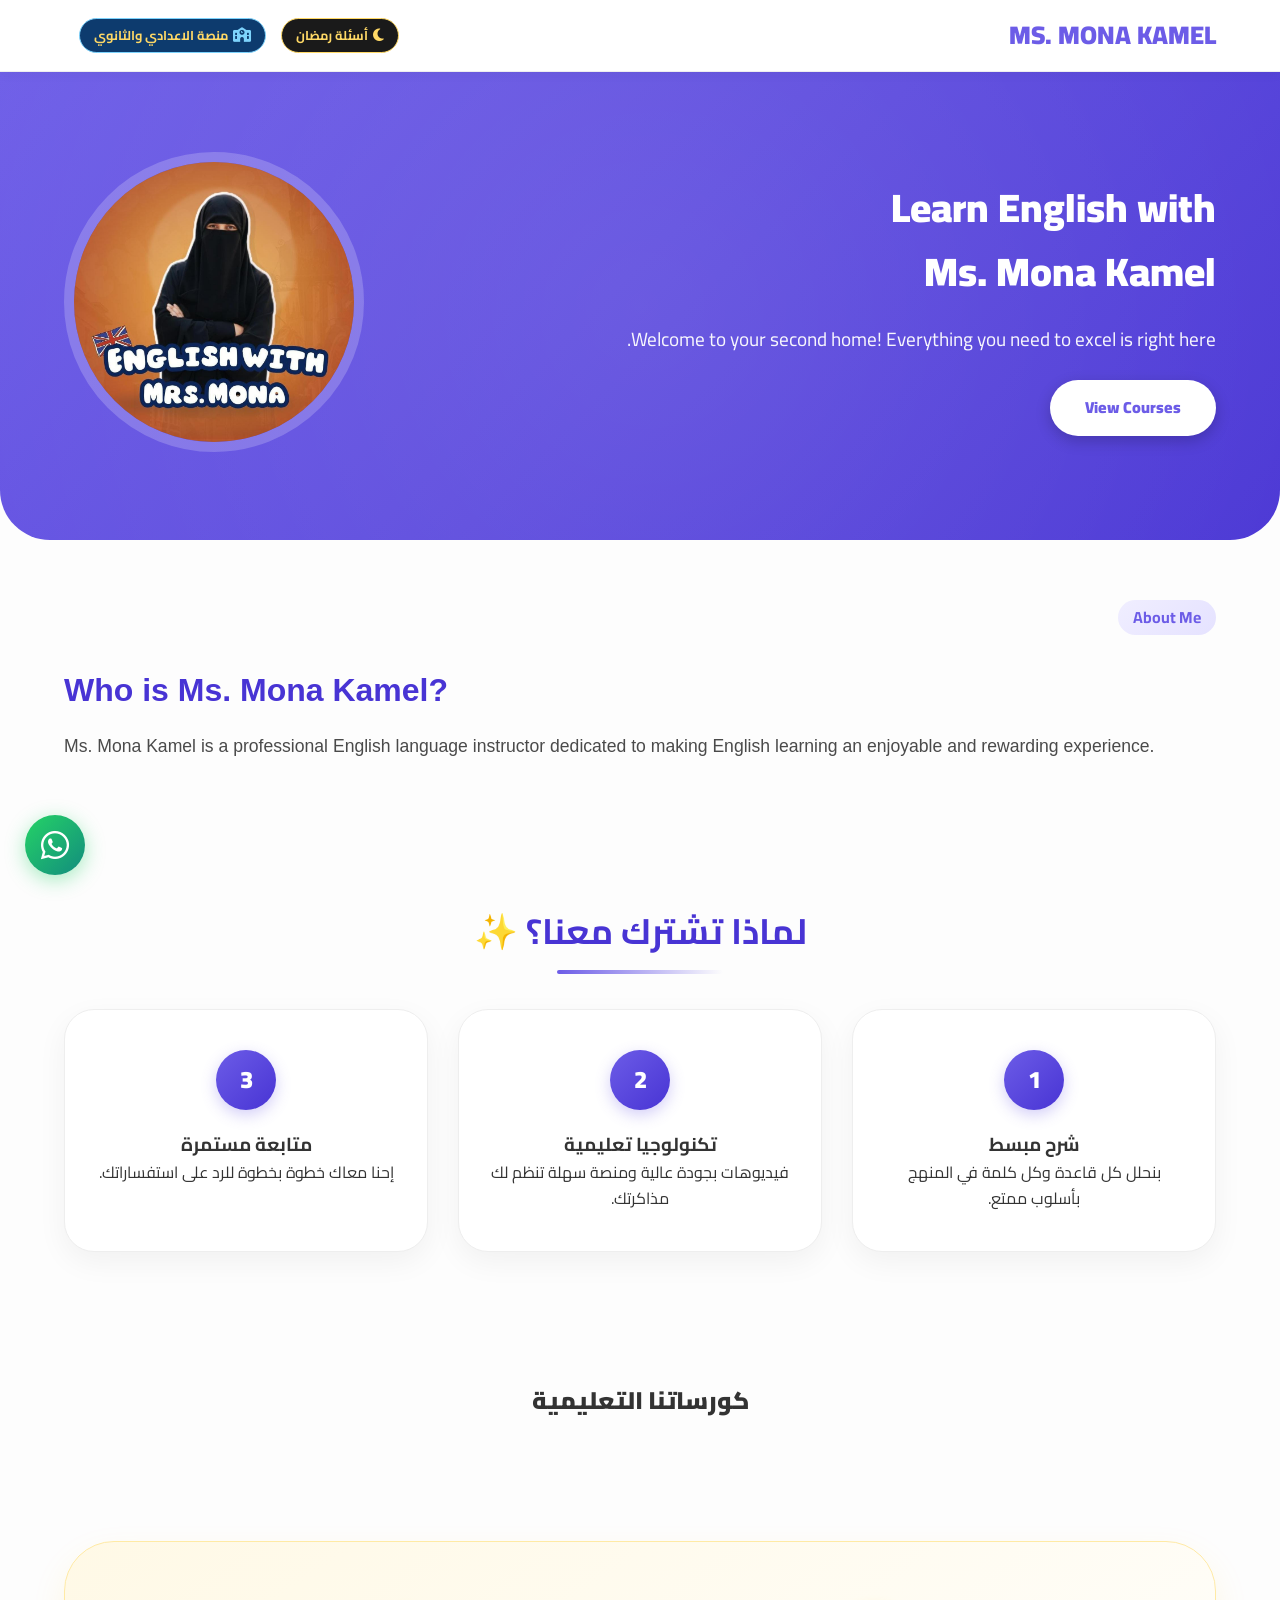
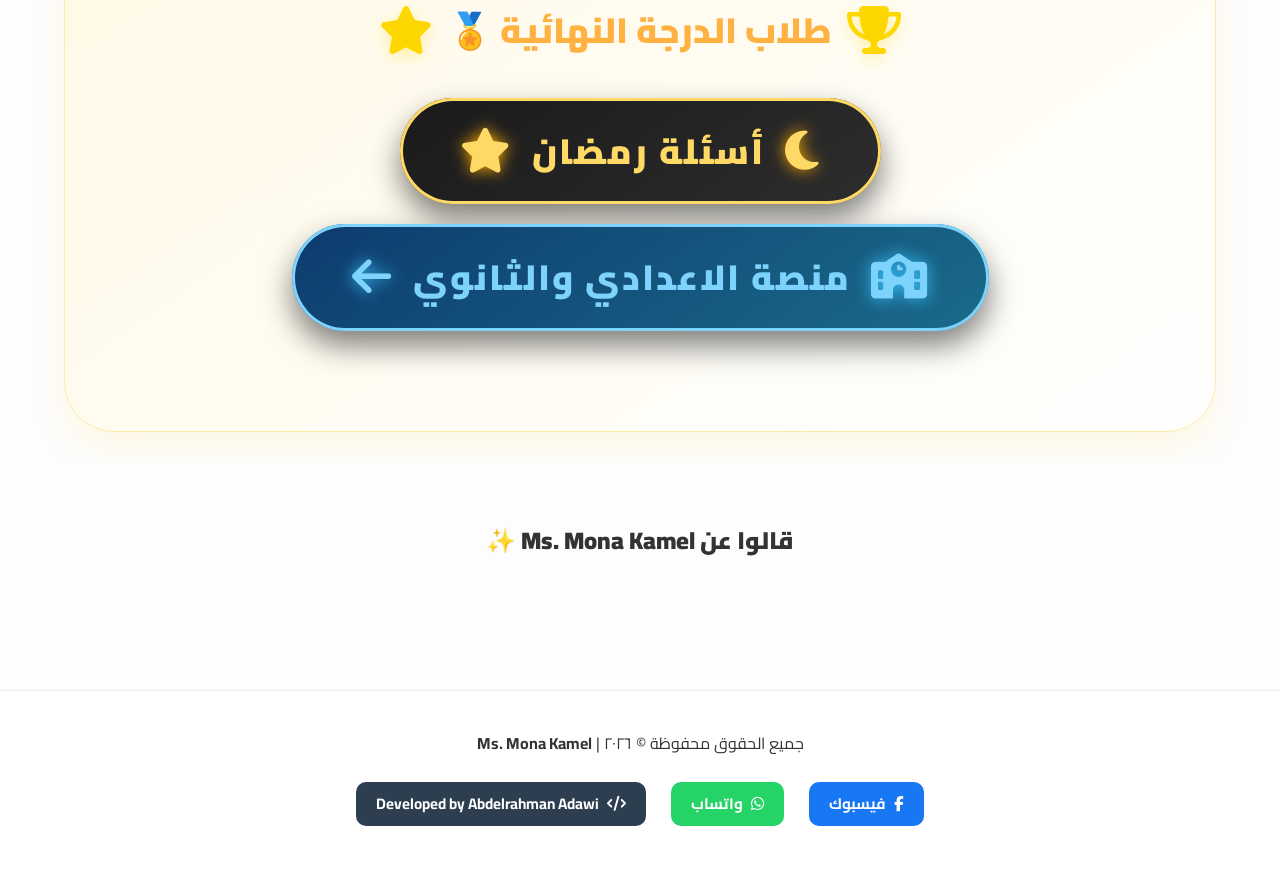
==== commit 2b636059: "Add files via upload" ====
--- a/index.html
+++ b/index.html
@@ -158,24 +158,59 @@
     border-color: #7dd3fc !important;
 }
 
+.secondary-header-btn i {
+    color: #7dd3fc !important;
+    font-family: "Font Awesome 6 Free" !important;
+    font-weight: 900 !important;
+    display: inline-block !important;
+    visibility: visible !important;
+}
+
 .secondary-header-btn:hover {
     background: #7dd3fc !important;
     color: #0d3b6e !important;
 }
 
+.secondary-header-btn:hover i {
+    color: #0d3b6e !important;
+}
+
 .ramadan-header-btn {
     display: inline-flex;
+    align-items: center;
+    gap: 5px;
+    background: #1a1a1a;
+    color: #ffd966 !important;
+    border: 1.5px solid #ffd966;
+    border-radius: 20px;
+    padding: 6px 14px;
+    font-size: 0.8rem;
+    font-weight: 700;
+    text-decoration: none;
+    transition: all 0.25s ease;
+    white-space: nowrap;
+}
+
+.ramadan-header-btn i {
+    font-size: 0.9rem;
+    color: #ffd966;
+}
 
 .ramadan-header-btn:hover {
     background: #ffd966;
     color: #1a1a1a !important;
+    border-color: #ffd966;
+}
+
+.ramadan-header-btn:hover i {
+    color: #1a1a1a;
 }
 
 @media (max-width: 768px) {
     .ramadan-header-btn {
-        padding: 4px 8px;
-        font-size: 0.7rem;
-        gap: 3px;
+        padding: 4px 10px;
+        font-size: 0.72rem;
+        gap: 4px;
     }
     .ramadan-header-btn i {
         font-size: 0.8rem;
@@ -184,11 +219,11 @@
 
 @media (max-width: 480px) {
     .ramadan-header-btn {
-        padding: 3px 6px;
+        padding: 3px 8px;
         font-size: 0.65rem;
     }
     .ramadan-header-btn i {
-        font-size: 0.7rem;
+        font-size: 0.75rem;
     }
 }
     </style>
@@ -212,7 +247,7 @@
     </a>
     <!-- زر منصة الإعداد والثانوي في الهيدر -->
     <a href="https://mis-mona.github.io/Mona-Kamel-Secondary/" target="_blank" rel="noopener noreferrer" class="ramadan-header-btn secondary-header-btn">
-        <i class="fas fa-school"></i> الإعداد والثانوي
+        <i class="fas fa-school" style="font-family:'Font Awesome 6 Free'; font-weight:900; color:#7dd3fc; display:inline-block;"></i> منصة الاعدادي والثانوي
     </a>
     <div id="authStatus"></div>
 </div>
@@ -301,7 +336,7 @@
         </a>
         <a href="https://mis-mona.github.io/Mona-Kamel-Secondary/" target="_blank" rel="noopener noreferrer" class="ramadan-featured-btn secondary-platform-btn">
             <i class="fas fa-school"></i>
-            <span>منصة الإعداد والثانوي</span>
+            <span>منصة الاعدادي والثانوي</span>
             <i class="fas fa-arrow-left"></i>
         </a>
     </div>
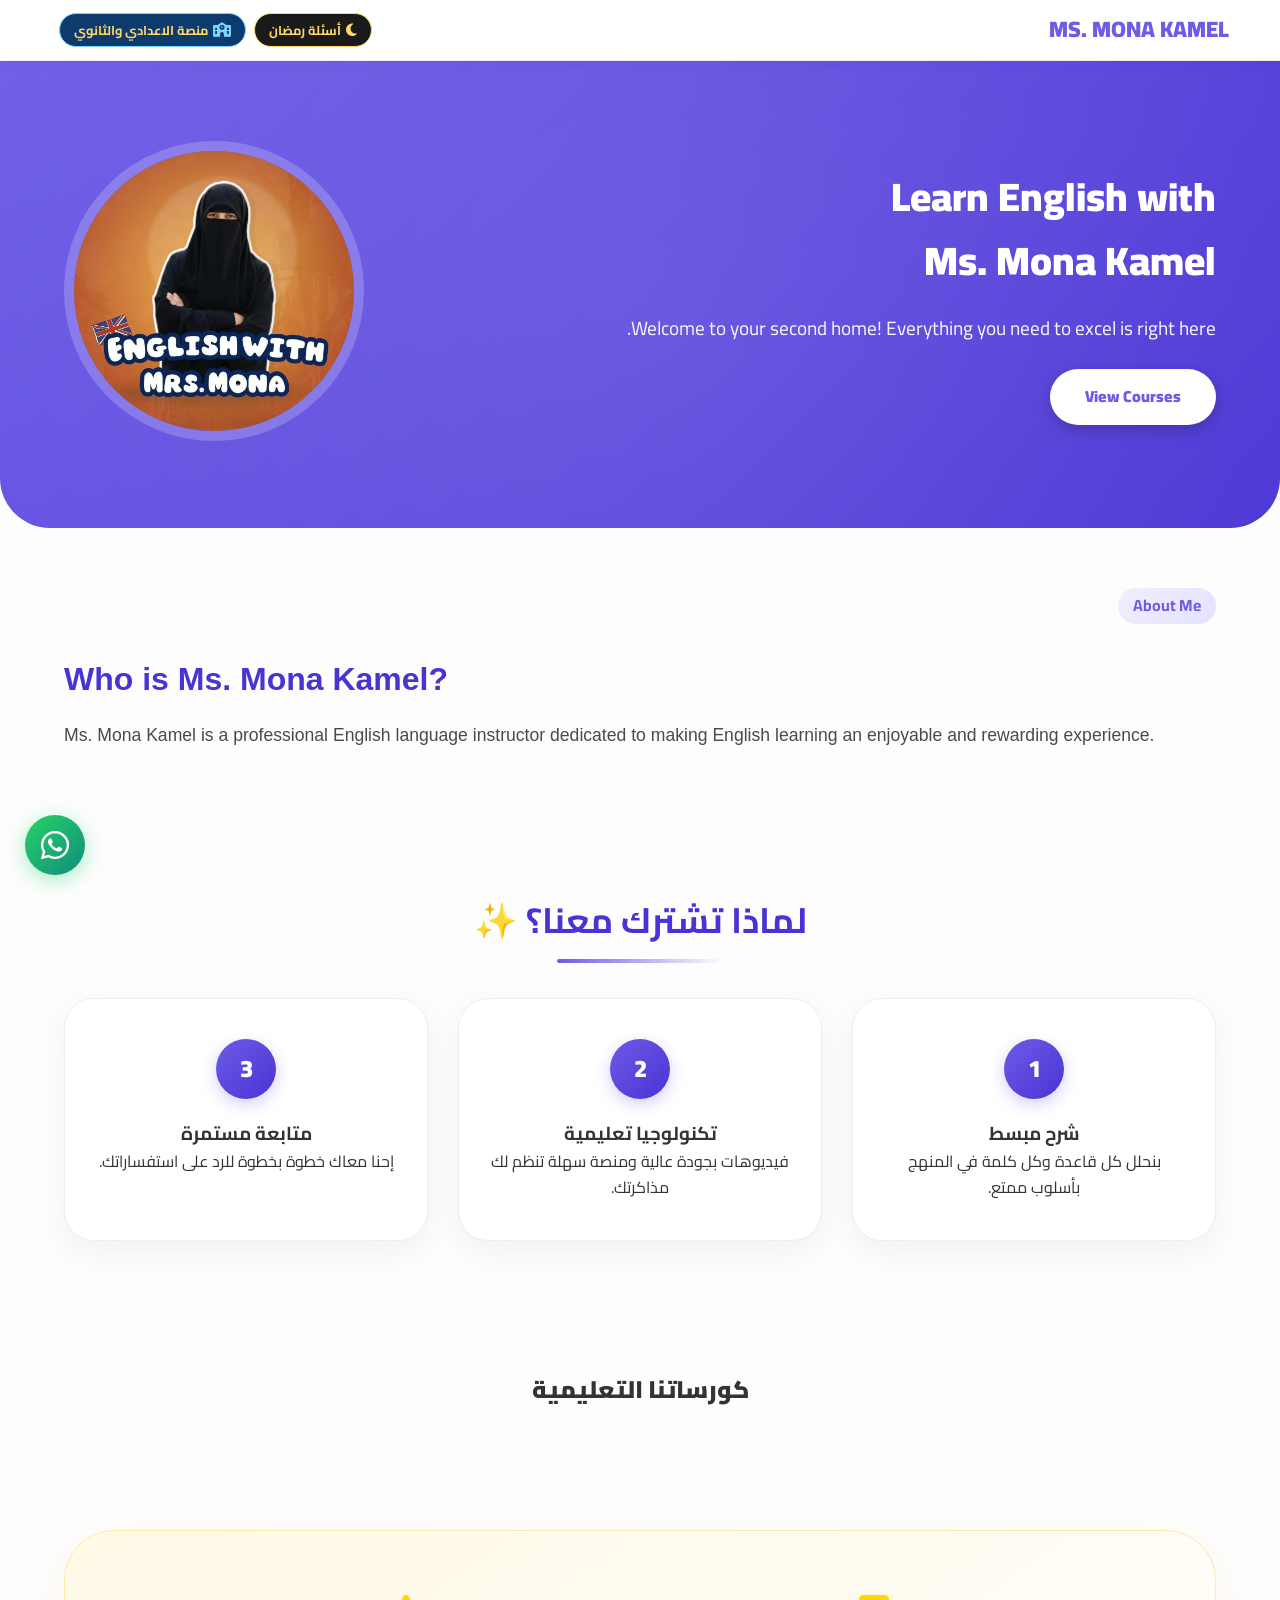
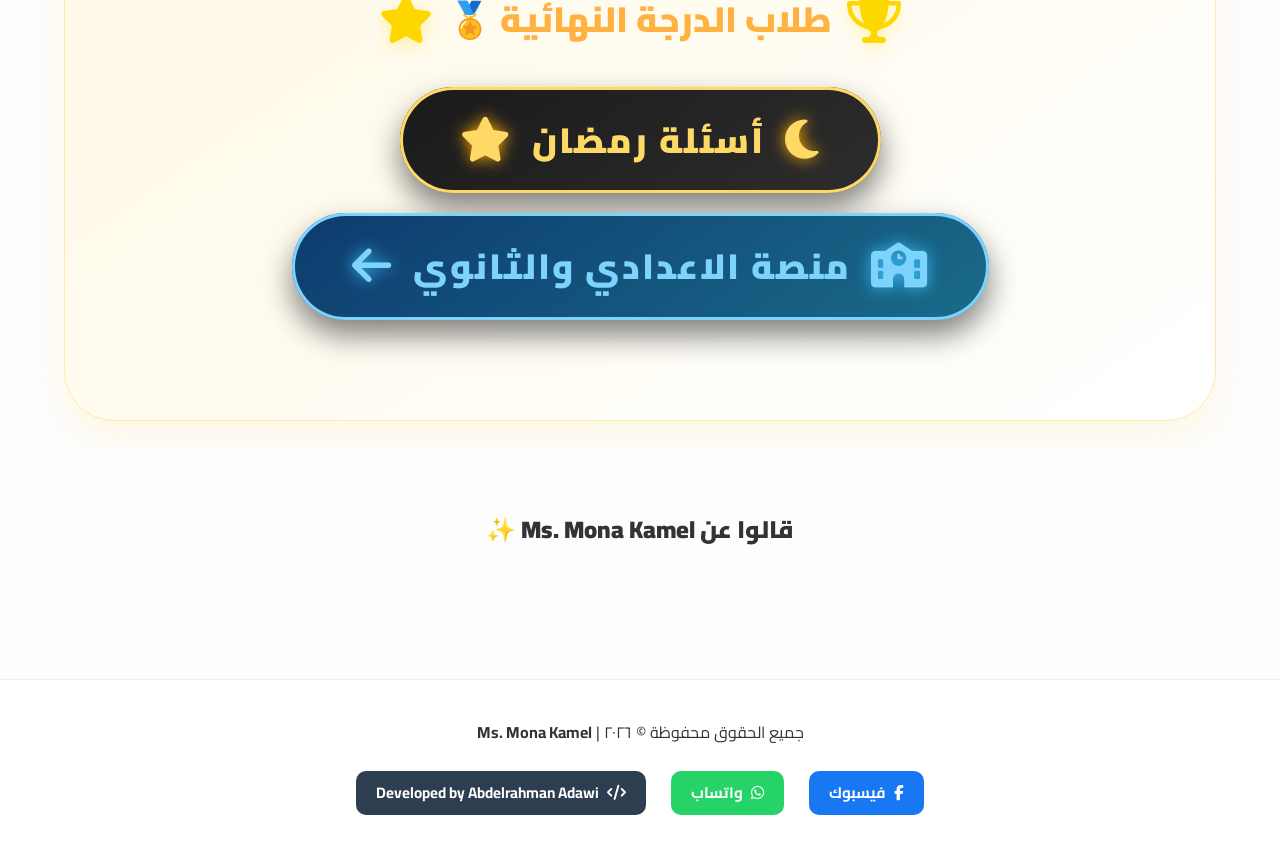
==== commit cf880cec: "Add files via upload" ====
--- a/index.html
+++ b/index.html
@@ -18,7 +18,7 @@
 <link rel="stylesheet" id="theme-css" href="style.css?v=2.0">
     
     <!-- Preload hero image -->
-    <link rel="preload" as="image" href="mona.jpg">
+    <link rel="preload" as="image" href="mona.jpg" fetchpriority="high">
     
     <!-- Open Graph / Facebook -->
     <meta property="og:type" content="website">
@@ -37,13 +37,7 @@
  
     
     <style>
-        /* الأنماط الحرجة فقط */
-        .skeleton { background: linear-gradient(90deg, #f0f0f0 25%, #e0e0e0 50%, #f0f0f0 75%); background-size: 200% 100%; animation: skeleton-loading 1.5s infinite; border-radius: 10px; min-height: 200px; }
-        @keyframes skeleton-loading { 0% { background-position: 200% 0; } 100% { background-position: -200% 0; } }
-        .offline-indicator { position: fixed; top: 0; left: 0; right: 0; background: #ff7675; color: white; text-align: center; padding: 8px; font-size: 0.9rem; z-index: 10000; transform: translateY(-100%); transition: transform 0.3s ease; }
-        .offline-indicator.show { transform: translateY(0); }
-        .progress-indicator { position: fixed; top: 0; left: 0; right: 0; height: 3px; background: linear-gradient(90deg, #6c5ce7, #8b7cf0); z-index: 10001; transform: scaleX(0); transform-origin: 0 0; transition: transform 0.3s ease; }
-        .progress-indicator.loading { transform: scaleX(1); }
+        /* الأنماط الحرجة + المدمجة */
         .toast-container { position: fixed; top: 20px; left: 20px; z-index: 10000; pointer-events: none; }
         /* حاوية الزر لتوسيطه */
 .ramadan-featured-container {
@@ -226,492 +220,7 @@
         font-size: 0.75rem;
     }
 }
-    </style>
-</head>
-<body>
-    <!-- Progress Indicator -->
-    <div id="progressIndicator" class="progress-indicator"></div>
-    
-    <!-- Offline Indicator -->
-    <div id="offlineIndicator" class="offline-indicator">
-        <i class="fas fa-wifi-slash"></i>
-        أنت غير متصل بالإنترنت - بعض الميزات قد لا تعمل
-    </div>
-
-    <header>
-        <div class="logo-text" id="logoText">MS. MONA KAMEL</div>
-        <div class="header-controls">
-    <!-- زر أسئلة رمضان في الهيدر -->
-    <a href="ramadan.html" class="ramadan-header-btn">
-        <i class="fas fa-moon"></i> أسئلة رمضان
-    </a>
-    <!-- زر منصة الإعداد والثانوي في الهيدر -->
-    <a href="https://mis-mona.github.io/Mona-Kamel-Secondary/" target="_blank" rel="noopener noreferrer" class="ramadan-header-btn secondary-header-btn">
-        <i class="fas fa-school" style="font-family:'Font Awesome 6 Free'; font-weight:900; color:#7dd3fc; display:inline-block;"></i> منصة الاعدادي والثانوي
-    </a>
-    <div id="authStatus"></div>
-</div>
-    </header>
-
-    <!-- HAMBURGER DROPDOWN -->
-    <div id="menuDropdown" class="dropdown-menu">
-        <a id="homeMenuItem" style="display: none;" class="touch-feedback"><i class="fas fa-home" style="margin-left: 10px;"></i> الرئيسية</a>
-        <a id="profileMenuItem" style="display: none;" class="touch-feedback" onclick="window.profileMenuItem()"><i class="fas fa-user" style="margin-left: 10px;"></i> الملف الشخصي</a>
-        <hr id="menuDivider" style="display: none;">
-        <a id="logoutMenuItem" style="display: none; color: var(--danger);" class="touch-feedback"><i class="fas fa-sign-out-alt" style="margin-left: 10px;"></i> تسجيل الخروج</a>
-    </div>
-
-    <!-- SUBSCRIPTION MODAL -->
-    <div id="subscriptionModal" class="subscription-modal">
-        <div class="subscription-content">
-            <i class="fas fa-times-circle" style="position: absolute; left: 20px; top: 20px; font-size: 1.5rem; color: #ccc; cursor: pointer;" id="closeSubscriptionBtn"></i>
-            <h2 style="color: var(--main); margin-bottom: 20px;">🎯 اشترك في الكورس</h2>
-            <div id="subCourseInfo" style="font-size: 1.2rem; font-weight: bold; margin-bottom: 20px;"></div>
-            <div class="sub-option">
-                <button type="button" id="previewBtn" class="sub-btn">👁️ مشاهدة المحتوى</button>
-                <button type="button" id="subscribeBtn" class="sub-btn primary">✅ اشتراك</button>
-            </div>
-            <div id="subscriptionIdSection" style="display: none;">
-                <p style="color: #666; margin-bottom: 10px;">أدخل كود الطالب الخاص بك (ID) لتأكيد الاشتراك:</p>
-                <input type="text" id="subscriptionIdInput" class="id-input" placeholder="1234567890" maxlength="10" inputmode="numeric" pattern="[0-9]*">
-                <button type="button" id="confirmSubscribeBtn" class="auth-btn" style="width: 100%; margin-top: 10px; background: var(--main); color: white; border: none; padding: 12px; border-radius: 12px; font-weight: bold; cursor: pointer;">تأكيد الاشتراك</button>
-                <div id="subError" style="color: var(--danger); margin-top: 10px; font-size: 0.9rem;"></div>
-            </div>
-        </div>
-    </div>
-
-    <!-- HOME PAGE -->
-    <div id="homePage">
-        <section class="hero">
-            <div class="hero-content">
-                <h1>Learn English with <br> Ms. Mona Kamel</h1>
-                <p>Welcome to your second home! Everything you need to excel is right here.</p><br>
-                <a href="#courses" class="btn-hero" style="background: #fff; color: var(--main); padding: 15px 35px; border-radius: 50px; text-decoration: none; font-weight: 900;">View Courses</a>
-            </div>
-            <div class="hero-image"><img src="mona.jpg" alt="Ms. Mona Kamel" width="300" height="300"></div>
-        </section>
-
-        <section class="about-section">
-            <span class="about-tag">About Me</span>
-            <div class="about-content">
-                <h2>Who is Ms. Mona Kamel?</h2>
-                <p>Ms. Mona Kamel is a professional English language instructor dedicated to making English learning an enjoyable and rewarding experience.</p>
-            </div>
-        </section>
-        
-        <section class="features">
-            <h2>لماذا تشترك معنا؟ ✨</h2>
-            <div class="features-grid">
-                <div class="feat-card"><div class="num-circle">1</div><h3>شرح مبسط</h3><p>بنحلل كل قاعدة وكل كلمة في المنهج بأسلوب ممتع.</p></div>
-                <div class="feat-card"><div class="num-circle">2</div><h3>تكنولوجيا تعليمية</h3><p>فيديوهات بجودة عالية ومنصة سهلة تنظم لك مذاكرتك.</p></div>
-                <div class="feat-card"><div class="num-circle">3</div><h3>متابعة مستمرة</h3><p>إحنا معاك خطوة بخطوة للرد على استفساراتك.</p></div>
-            </div>
-        </section>
-
-        <!-- كورساتنا التعليمية -->
-        <section class="courses" id="courses">
-            <h2 style="text-align: center; margin-bottom: 40px; font-weight: 900;">كورساتنا التعليمية</h2>
-            <div id="foldersGrid" class="course-grid">
-                <!-- Skeleton Loading -->
-                <div class="skeleton"></div>
-                <div class="skeleton"></div>
-                <div class="skeleton"></div>
-            </div>
-        </section>
-
-        <!-- PERFECT SCORES SECTION -->
-        <section id="perfectScoresSection" class="perfect-section" style="display: block;">
-    <div class="perfect-header">
-        <i class="fas fa-trophy"></i>
-        <h2>طلاب الدرجة النهائية 🏅</h2>
-        <i class="fas fa-star"></i>
-    </div>
-    
-    <!-- أزرار الروابط المميزة -->
-    <div class="ramadan-featured-container" style="display: flex; flex-wrap: wrap; justify-content: center; gap: 20px;">
-        <a href="ramadan.html" class="ramadan-featured-btn">
-            <i class="fas fa-moon"></i>
-            <span>أسئلة رمضان</span>
-            <i class="fas fa-star"></i>
-        </a>
-        <a href="https://mis-mona.github.io/Mona-Kamel-Secondary/" target="_blank" rel="noopener noreferrer" class="ramadan-featured-btn secondary-platform-btn">
-            <i class="fas fa-school"></i>
-            <span>منصة الاعدادي والثانوي</span>
-            <i class="fas fa-arrow-left"></i>
-        </a>
-    </div>
-    
-    <div id="perfectScoresGrid" class="perfect-grid"></div>
-</section>
-
-        <!-- REVIEWS SECTION -->
-        <section class="reviews">
-            <h2 style="margin-bottom: 40px; font-weight: 900;">قالوا عن Ms. Mona Kamel ✨</h2>
-            <div class="reviews-grid" id="testiGrid"></div>
-            <div id="reviewSectionContainer"></div>
-        </section>
-    </div>
-
-    <!-- COURSE CONTENT AREA -->
-    <div id="contentArea" style="display: none;">
-        <button type="button" id="backToHomeBtn" style="background:#f0eeff; color:var(--main); border:none; padding:10px 25px; border-radius:15px; cursor:pointer; font-weight:bold; margin-bottom:25px; font-family:'Cairo';">
-            <i class="fas fa-arrow-right"></i> العودة للرئيسية
-        </button>
-        <h2 id="folderTitleName" style="margin-bottom:30px; color:var(--dark); text-align:center; font-weight: 900;"></h2>
-        
-        <!-- Rating Section -->
-        <div id="courseRatingSection" class="rating-box" style="display: none;"></div>
-        
-        <div id="combinedGrid" class="content-grid"></div>
-    </div>
-
-    <!-- QUIZ / VIDEO OVERLAY -->
-    <div id="quizOverlay">
-        <div class="quiz-header">
-            <h2 id="quizTitle" style="font-weight: 900; color: var(--main);"></h2>
-            <button type="button" id="closeQuizBtn" style="background:var(--danger); color:white; border:none; padding:8px 20px; border-radius:10px; cursor:pointer; font-weight:bold; font-family:'Cairo';">إغلاق</button>
-        </div>
-        <div id="quizContainer" style="max-width: 800px; margin: 0 auto; padding-bottom: 100px;"></div>
-    </div>
-
-    <!-- LOGIN & REGISTRATION MODAL -->
-    <div id="loginModal" class="modal">
-        <div class="modal-content">
-            <span class="close-modal" id="closeLoginBtn">&times;</span>
-            
-            <!-- شاشة اختيار تسجيل دخول / حساب جديد -->
-            <div id="authChoice">
-                <h2 style="color:var(--main); margin-bottom:20px;">مرحباً بك 🎓</h2>
-                <button type="button" class="auth-btn" id="showLoginChoiceBtn" style="width:100%; margin-bottom:10px; background:var(--main); color:white; border:none; padding:12px; border-radius:12px; font-weight:bold; cursor:pointer;">
-                    تسجيل الدخول
-                </button>
-                <button type="button" class="auth-btn" id="showRegisterBtn" style="background:#fff; color:var(--main); border:2px solid var(--main); width:100%; margin-bottom:10px; padding:12px; border-radius:12px; font-weight:bold; cursor:pointer;">
-                    إنشاء حساب جديد
-                </button>
-            </div>
-            
-            <!-- شاشة اختيار طريقة تسجيل الدخول -->
-            <div id="loginChoice" style="display:none;">
-                <h2 style="color:var(--main); margin-bottom:20px;">اختر طريقة تسجيل الدخول</h2>
-                <button type="button" class="auth-btn" id="showLoginEmailBtn" style="width:100%; margin-bottom:10px; background:var(--main); color:white; border:none; padding:12px; border-radius:12px; font-weight:bold; cursor:pointer;">
-                    الدخول بالإيميل والباسورد
-                </button>
-                <button type="button" class="auth-btn" id="showLoginUsernameBtn" style="background:#fff; color:var(--main); border:2px solid var(--main); width:100%; margin-bottom:10px; padding:12px; border-radius:12px; font-weight:bold; cursor:pointer;">
-                    الدخول باليوزر نيم والباسورد
-                </button>
-                <button type="button" class="auth-btn" id="loginGoogleBtn" style="background:#fff; color:#444; border:1px solid #ddd; width:100%; display:flex; align-items:center; justify-content:center; gap:10px; cursor:pointer; padding:12px; border-radius:12px; font-weight:bold;">
-                    <img src="https://upload.wikimedia.org/wikipedia/commons/c/c1/Google_%22G%22_logo.svg" width="20" alt="Google"> 
-                    الدخول بواسطة جوجل
-                </button>
-                <p id="backToChoiceFromLogin" style="margin-top:15px; cursor:pointer; font-size:0.8rem; color:var(--main);">العودة للخلف</p>
-            </div>
-            
-            <!-- نموذج تسجيل الدخول بالإيميل -->
-            <div id="loginEmail" style="display:none; text-align:right;">
-                <h2 style="color:var(--main); margin-bottom:20px;">الدخول بالإيميل والباسورد</h2>
-                <input type="email" id="stEmail" class="reg-input" placeholder="example@email.com" dir="ltr" inputmode="email" name="email">
-                <input type="password" id="stPass" class="reg-input" placeholder="كلمة المرور" name="password">
-                <button type="button" class="auth-btn" id="loginEmailSubmitBtn" style="width:100%; margin-top:15px; background:var(--main); color:white; border:none; padding:12px; border-radius:12px; font-weight:bold; cursor:pointer;">
-                    تسجيل الدخول
-                </button>
-                <p id="backToLoginChoiceFromEmail" style="margin-top:15px; cursor:pointer; font-size:0.8rem; color:var(--main);;">العودة للخلف</p>
-            </div>
-            
-            <!-- نموذج تسجيل الدخول باليوزر نيم -->
-            <div id="loginUsername" style="display:none; text-align:right;">
-                <h2 style="color:var(--main); margin-bottom:20px;">الدخول باليوزر نيم والباسورد</h2>
-                <input type="text" id="stUsername" class="reg-input" placeholder="اسم المستخدم" dir="ltr" inputmode="text" name="username">
-                <input type="password" id="stPassUsername" class="reg-input" placeholder="كلمة المرور" name="password">
-                <button type="button" class="auth-btn" id="loginUsernameSubmitBtn" style="width:100%; margin-top:15px; background:var(--main); color:white; border:none; padding:12px; border-radius:12px; font-weight:bold; cursor:pointer;">
-                    تسجيل الدخول
-                </button>
-                <p id="backToLoginChoiceFromUsername" style="margin-top:15px; cursor:pointer; font-size:0.8rem; color:var(--main);;">العودة للخلف</p>
-            </div>
-            
-            <!-- نموذج التسجيل (3 خطوات) -->
-            <div id="registerForm" style="display:none; text-align:right;">
-                <h2 style="color:var(--main); margin-bottom:20px;">إنشاء حساب جديد</h2>
-                
-                <!-- شريط التقدم -->
-                <div class="progress-bar">
-                    <div class="progress-fill" id="regProgress" style="width:33%;"></div>
-                </div>
-                
-                <!-- الخطوة 1: البيانات الشخصية -->
-                <div id="step1" class="step-container active">
-                    <h3 style="color:var(--dark); margin-bottom:15px;">📋 الخطوة 1: البيانات الشخصية</h3>
-                    
-                    <label class="reg-label required-field">الاسم الرباعي</label>
-                    <div class="name-grid">
-                        <input type="text" id="n1" class="reg-input" placeholder="الأول" maxlength="50" inputmode="text" name="firstname">
-                        <input type="text" id="n2" class="reg-input" placeholder="الثاني" maxlength="50" inputmode="text" name="middlename1">
-                        <input type="text" id="n3" class="reg-input" placeholder="الثالث" maxlength="50" inputmode="text" name="middlename2">
-                        <input type="text" id="n4" class="reg-input" placeholder="الرابع" maxlength="50" inputmode="text" name="lastname">
-                    </div>
-                    
-                    <label class="reg-label required-field">رقم الواتساب</label>
-                    <div class="phone-row">
-                        <select id="countryCode" class="country-select" name="countrycode">
-                            <option value="+20">+20 (مصر)</option>
-                            <option value="+966">+966 (السعودية)</option>
-                            <option value="+971">+971 (الإمارات)</option>
-                            <option value="+974">+974 (قطر)</option>
-                            <option value="+965">+965 (الكويت)</option>
-                            <option value="+973">+973 (البحرين)</option>
-                            <option value="+968">+968 (عمان)</option>
-                            <option value="+962">+962 (الأردن)</option>
-                            <option value="+970">+970 (فلسطين)</option>
-                        </select>
-                        <input type="tel" id="regWhatsapp" class="reg-input" placeholder="1234567890" maxlength="15" style="flex:1;" inputmode="numeric" pattern="[0-9]*" name="whatsapp">
-                    </div>
-                    <div class="hint-text">أدخل الرقم بدون مفتاح الدولة</div>
-                    
-                    <label class="reg-label required-field">رقم ولي الأمر (مطلوب)</label>
-                    <div class="phone-row">
-                        <select id="parentCountryCode" class="country-select" name="parentcountrycode">
-                            <option value="+20">+20 (مصر)</option>
-                            <option value="+966">+966 (السعودية)</option>
-                            <option value="+971">+971 (الإمارات)</option>
-                        </select>
-                        <input type="tel" id="regParentPhone" class="reg-input" placeholder="1234567890" maxlength="15" style="flex:1;" inputmode="numeric" pattern="[0-9]*" name="parentphone">
-                    </div>
-                    
-                    <div id="step1Error" class="error-message" style="display:none;"></div>
-                    
-                    <button type="button" id="step1NextBtn" class="btn btn-main" style="margin-top:20px; width:100%;" disabled>
-                        التالي <i class="fas fa-arrow-left"></i>
-                    </button>
-                </div>
-                
-                <!-- الخطوة 2: المرحلة الدراسية -->
-                <div id="step2" class="step-container">
-                    <h3 style="color:var(--dark); margin-bottom:15px;">📚 الخطوة 2: المرحلة الدراسية</h3>
-                    
-                    <label class="reg-label required-field">المرحلة التعليمية</label>
-                    <select id="regLevel" class="reg-input" name="level">
-                        <option value="">-- اختر المرحلة --</option>
-                        <option value="primary">المرحلة الابتدائية</option>
-                    </select>
-                    
-                    <label class="reg-label required-field">الصف الدراسي</label>
-                    <select id="regGrade" class="reg-input" name="grade">
-                        <option value="">-- اختر الصف أولاً --</option>
-                    </select>
-                    
-                    <div id="step2Error" class="error-message" style="display:none;"></div>
-                    
-                    <div style="display:flex; gap:10px; margin-top:20px;">
-                        <button type="button" id="step2PrevBtn" class="btn" style="background:#eee; color:var(--text-primary); flex:1;">
-                            <i class="fas fa-arrow-right"></i> السابق
-                        </button>
-                        <button type="button" id="step2NextBtn" class="btn btn-main" style="flex:2;" disabled>
-                            التالي <i class="fas fa-arrow-left"></i>
-                        </button>
-                    </div>
-                </div>
-                
-                <!-- الخطوة 3: اختيار طريقة التسجيل -->
-                <div id="step3" class="step-container">
-                    <h3 style="color:var(--dark); margin-bottom:15px;">🔐 الخطوة 3: طريقة التسجيل</h3>
-                    
-                    <div style="display:flex; gap:10px; margin-bottom:20px;">
-                        <button type="button" id="showRegEmailBtn" class="btn" style="flex:1; background:#f0eeff; color:var(--main); border:1px solid var(--main);">
-                            <i class="fas fa-envelope"></i> إيميل
-                        </button>
-                        <button type="button" id="showRegUsernameBtn" class="btn" style="flex:1; background:#f0eeff; color:var(--main); border:1px solid var(--main);">
-                            <i class="fas fa-user"></i> يوزر نيم
-                        </button>
-                    </div>
-                    
-                    <!-- التسجيل بالإيميل -->
-                    <div id="step3Email" class="step-container" style="display:none;">
-                        <input type="email" id="regEmail" class="reg-input" placeholder="example@email.com" dir="ltr" inputmode="email" name="email">
-                        <input type="password" id="regPass" class="reg-input" placeholder="كلمة المرور (6 أحرف فأكثر)" name="password">
-                        <input type="password" id="regPassConfirm" class="reg-input" placeholder="تأكيد كلمة المرور" name="password_confirm">
-                        <button type="button" id="regBtn" class="btn btn-main" style="width:100%; margin-top:15px;">
-                            تسجيل
-                        </button>
-                    </div>
-                    
-                    <!-- التسجيل بيوزر نيم -->
-                    <div id="step3Username" class="step-container" style="display:none;">
-                        <input type="text" id="regUsername" class="reg-input" placeholder="اسم المستخدم" dir="ltr" inputmode="text" name="username">
-                        <input type="password" id="regPassUser" class="reg-input" placeholder="كلمة المرور (6 أحرف فأكثر)" name="password">
-                        <input type="password" id="regPassUserConfirm" class="reg-input" placeholder="تأكيد كلمة المرور" name="password_confirm">
-                        <button type="button" id="regBtnUser" class="btn btn-main" style="width:100%; margin-top:15px;" disabled>
-                            تسجيل
-                        </button>
-                    </div>
-                    
-                    <!-- التسجيل بجوجل -->
-                    <button type="button" id="registerGoogleBtn" class="auth-btn" style="background:#fff; color:#444; border:1px solid #ddd; width:100%; display:flex; align-items:center; justify-content:center; gap:10px; margin-top:15px; padding:12px; border-radius:12px; font-weight:bold; cursor:pointer;">
-                        <img src="https://upload.wikimedia.org/wikipedia/commons/c/c1/Google_%22G%22_logo.svg" width="20" alt="Google">
-                        التسجيل بجوجل
-                    </button>
-                    
-                    <div style="display:flex; gap:10px; margin-top:20px;">
-                        <button type="button" id="step3PrevBtn" class="btn" style="background:#eee; color:var(--text-primary); flex:1;">
-                            <i class="fas fa-arrow-right"></i> السابق
-                        </button>
-                        <button type="button" id="step3CancelBtn" class="btn" style="background:var(--danger); color:white; flex:1;">
-                            إلغاء
-                        </button>
-                    </div>
-                </div>
-                
-                <p id="backToChoiceFromRegister" style="margin-top:15px; cursor:pointer; font-size:0.8rem; color:var(--main); text-align:center;">العودة للخلف</p>
-            </div>
-        </div>
-    </div>
-
-    <!-- WHATSAPP MODAL -->
-    <div id="waModal" class="modal">
-        <div class="modal-content">
-            <h3 style="margin-bottom: 20px;">تواصل مع Ms. Mona</h3>
-            <a href="https://wa.me/201026298954" class="social-btn wa" style="display:block; margin-bottom:10px;" target="_blank">01026298954</a>
-            <a href="https://wa.me/201128874885" class="social-btn wa" style="display:block;" target="_blank">01128874885</a>
-            <button type="button" id="closeWaModalBtn" style="margin-top: 15px; border: none; background: none; color: var(--danger); cursor: pointer; font-family:'Cairo';">إغلاق</button>
-        </div>
-    </div>
-
-    <footer>
-        <p>جميع الحقوق محفوظة © ٢٠٢٦ | <strong>Ms. Mona Kamel</strong></p>
-        <div style="margin-top: 20px; display: flex; justify-content: center; gap: 15px; flex-wrap: wrap;">
-            <a href="https://www.facebook.com/share/1C9MoP8pqj/" class="social-btn fb" target="_blank">
-                <i class="fab fa-facebook-f" style="margin-left: 5px;"></i> فيسبوك
-            </a>
-            <div class="social-btn wa" id="showWaModalBtn">
-                <i class="fab fa-whatsapp" style="margin-left: 5px;"></i> واتساب
-            </div>
-            <a href="https://wa.me/201091640622" class="social-btn developer-btn" target="_blank">
-                <i class="fas fa-code" style="margin-left: 5px;"></i> Developed by Abdelrahman Adawi
-            </a>
-        </div>
-    </footer>
-
-        <!-- Toast Container للإشعارات -->
-    <div id="toastContainer" class="toast-container"></div>
-
-    <!-- استيراد السكريبت الرئيسي (يجب أن يكون أولاً) -->
-    <script type="module" src="script.js?v=2.2"></script>
-
-    <!-- استيراد السكريبتات المساعدة (defer لضمان تحميل script.js قبلها) -->
-    <script src="badges.js?v=1.1" defer></script>
-
-    <script>
-        
-
-        // تحسينات تجربة المستخدم (Offline Detection, Skeleton, ربط الأحداث)
-        function updateOnlineStatus() {
-            const indicator = document.getElementById('offlineIndicator');
-            if (indicator) {
-                indicator.classList.toggle('show', !navigator.onLine);
-            }
-        }
-        window.addEventListener('online', updateOnlineStatus);
-        window.addEventListener('offline', updateOnlineStatus);
-        updateOnlineStatus();
-
-        window.addEventListener('load', () => {
-            setTimeout(() => {
-                document.querySelectorAll('.skeleton').forEach(el => el.remove());
-            }, 1000);
-        });
-
-        document.addEventListener('DOMContentLoaded', function() {
-            // ربط أزرار الواتساب
-            const showWaModalBtn = document.getElementById('showWaModalBtn');
-            const closeWaModalBtn = document.getElementById('closeWaModalBtn');
-            const waModal = document.getElementById('waModal');
-            if (showWaModalBtn) {
-                showWaModalBtn.addEventListener('click', function() {
-                    if (waModal) waModal.style.display = 'flex';
-                });
-            }
-            if (closeWaModalBtn) {
-                closeWaModalBtn.addEventListener('click', function() {
-                    if (waModal) waModal.style.display = 'none';
-                });
-            }
-
-            // ربط أزرار العودة للرئيسية
-            const logoText = document.getElementById('logoText');
-            const backToHomeBtn = document.getElementById('backToHomeBtn');
-            if (logoText) {
-                logoText.addEventListener('click', function() {
-                    window.location.reload();
-                });
-            }
-            if (backToHomeBtn) {
-                backToHomeBtn.addEventListener('click', function() {
-                    document.getElementById('homePage').style.display = 'block';
-                    document.getElementById('contentArea').style.display = 'none';
-                });
-            }
-
-            // ربط أزرار إغلاق المودالات
-            const closeLoginBtn = document.getElementById('closeLoginBtn');
-            const closeSubscriptionBtn = document.getElementById('closeSubscriptionBtn');
-            const closeQuizBtn = document.getElementById('closeQuizBtn');
-            const loginModal = document.getElementById('loginModal');
-            const subscriptionModal = document.getElementById('subscriptionModal');
-            const quizOverlay = document.getElementById('quizOverlay');
-            if (closeLoginBtn) {
-                closeLoginBtn.addEventListener('click', function() {
-                    if (loginModal) loginModal.style.display = 'none';
-                });
-            }
-            if (closeSubscriptionBtn) {
-                closeSubscriptionBtn.addEventListener('click', function() {
-                    if (subscriptionModal) subscriptionModal.style.display = 'none';
-                });
-            }
-            if (closeQuizBtn) {
-                closeQuizBtn.addEventListener('click', function() {
-                    if (quizOverlay) {
-                        quizOverlay.style.display = 'none';
-                        const quizContainer = document.getElementById('quizContainer');
-                        if (quizContainer) quizContainer.innerHTML = "";
-                        // تنظيف مؤقتات ومستمعي الفيديو
-                        if (window._videoProgressInterval) {
-                            clearInterval(window._videoProgressInterval);
-                            window._videoProgressInterval = null;
-                        }
-                        if (window._videoMessageHandler) {
-                            window.removeEventListener('message', window._videoMessageHandler);
-                            window._videoMessageHandler = null;
-                        }
-                    }
-                });
-            }
-
-            // إغلاق المودالات عند الضغط خارجها
-            window.addEventListener('click', function(event) {
-                if (event.target === loginModal) loginModal.style.display = 'none';
-                if (event.target === subscriptionModal) subscriptionModal.style.display = 'none';
-                if (event.target === waModal) waModal.style.display = 'none';
-            });
-
-            // منع التكبير على الـ inputs في الموبايل
-            const inputs = document.querySelectorAll('input[type="text"], input[type="email"], input[type="tel"], input[type="number"]');
-            inputs.forEach(input => {
-                input.addEventListener('touchstart', () => {
-                    input.style.fontSize = '16px';
-                });
-            });
-        });
-    </script>
-
-
-    
-    <!-- Firebase مُهيَّأ بالكامل في script.js (Firebase v10 modular) -->
-
-    <!-- زر دعم الواتساب العائم -->
-    <a href="https://chat.whatsapp.com/LGRHUx0HcSVK1HhfUCw0yp?mode=gi_t" target="_blank" rel="noopener noreferrer" class="whatsapp-support-btn" title="جروب الدعم الفني">
-        <i class="fab fa-whatsapp"></i>
-    </a>
-    
-    <style>
+
         .whatsapp-support-btn {
             position: fixed;
             bottom: 25px;
@@ -751,7 +260,491 @@
                 left: 15px;
             }
         }
-    </style>
+        </style>
+</head>
+<body>
+    <!-- Progress Indicator -->
+    <div id="progressIndicator" class="progress-indicator"></div>
+    
+    <!-- Offline Indicator -->
+    <div id="offlineIndicator" class="offline-indicator">
+        <i class="fas fa-wifi-slash"></i>
+        أنت غير متصل بالإنترنت - بعض الميزات قد لا تعمل
+    </div>
+
+    <header>
+        <div class="logo-text" id="logoText">MS. MONA KAMEL</div>
+        <div class="header-controls">
+    <!-- زر أسئلة رمضان في الهيدر -->
+    <a href="ramadan.html" class="ramadan-header-btn">
+        <i class="fas fa-moon"></i> أسئلة رمضان
+    </a>
+    <!-- زر منصة الإعداد والثانوي في الهيدر -->
+    <a href="https://mis-mona.github.io/Mona-Kamel-Secondary/" target="_blank" rel="noopener noreferrer" class="ramadan-header-btn secondary-header-btn">
+        <i class="fas fa-school" style="font-family:'Font Awesome 6 Free'; font-weight:900; color:#7dd3fc; display:inline-block;"></i> منصة الاعدادي والثانوي
+    </a>
+    <div id="authStatus"></div>
+</div>
+    </header>
+
+    <!-- Overlay لإغلاق الـ dropdown -->
+    <div id="dropdownOverlay" class="dropdown-overlay"></div>
+
+    <!-- HAMBURGER DROPDOWN -->
+    <div id="menuDropdown" class="dropdown-menu">
+        <a id="homeMenuItem" style="display: none;" class="touch-feedback"><i class="fas fa-home" style="margin-left: 10px;"></i> الرئيسية</a>
+        <a id="profileMenuItem" style="display: none;" class="touch-feedback" onclick="window.profileMenuItem()"><i class="fas fa-user" style="margin-left: 10px;"></i> الملف الشخصي</a>
+        <hr id="menuDivider" style="display: none;">
+        <a id="logoutMenuItem" style="display: none; color: var(--danger);" class="touch-feedback"><i class="fas fa-sign-out-alt" style="margin-left: 10px;"></i> تسجيل الخروج</a>
+    </div>
+
+    <!-- SUBSCRIPTION MODAL -->
+    <div id="subscriptionModal" class="subscription-modal">
+        <div class="subscription-content">
+            <i class="fas fa-times-circle" style="position: absolute; left: 20px; top: 20px; font-size: 1.5rem; color: #ccc; cursor: pointer;" id="closeSubscriptionBtn" aria-label="إغلاق" role="button"></i>
+            <h2 style="color: var(--main); margin-bottom: 20px;">🎯 اشترك في الكورس</h2>
+            <div id="subCourseInfo" style="font-size: 1.2rem; font-weight: bold; margin-bottom: 20px;"></div>
+            <div class="sub-option">
+                <button type="button" id="previewBtn" class="sub-btn">👁️ مشاهدة المحتوى</button>
+                <button type="button" id="subscribeBtn" class="sub-btn primary">✅ اشتراك</button>
+            </div>
+            <div id="subscriptionIdSection" style="display: none;">
+                <p style="color: #666; margin-bottom: 10px;">أدخل كود الطالب الخاص بك (ID) لتأكيد الاشتراك:</p>
+                <input type="text" id="subscriptionIdInput" class="id-input" placeholder="1234567890" maxlength="10" inputmode="numeric" pattern="[0-9]*">
+                <button type="button" id="confirmSubscribeBtn" class="auth-btn" style="width: 100%; margin-top: 10px; background: var(--main); color: white; border: none; padding: 12px; border-radius: 12px; font-weight: bold; cursor: pointer;">تأكيد الاشتراك</button>
+                <div id="subError" style="color: var(--danger); margin-top: 10px; font-size: 0.9rem;"></div>
+            </div>
+        </div>
+    </div>
+
+    <!-- HOME PAGE -->
+    <div id="homePage">
+        <section class="hero">
+            <div class="hero-content">
+                <h1>Learn English with <br> Ms. Mona Kamel</h1>
+                <p>Welcome to your second home! Everything you need to excel is right here.</p><br>
+                <a href="#courses" class="btn-hero" style="background: #fff; color: var(--main); padding: 15px 35px; border-radius: 50px; text-decoration: none; font-weight: 900;">View Courses</a>
+            </div>
+            <div class="hero-image"><img src="mona.jpg" alt="Ms. Mona Kamel" width="300" height="300"></div>
+        </section>
+
+        <section class="about-section">
+            <span class="about-tag">About Me</span>
+            <div class="about-content">
+                <h2>Who is Ms. Mona Kamel?</h2>
+                <p>Ms. Mona Kamel is a professional English language instructor dedicated to making English learning an enjoyable and rewarding experience.</p>
+            </div>
+        </section>
+        
+        <section class="features">
+            <h2>لماذا تشترك معنا؟ ✨</h2>
+            <div class="features-grid">
+                <div class="feat-card"><div class="num-circle">1</div><h3>شرح مبسط</h3><p>بنحلل كل قاعدة وكل كلمة في المنهج بأسلوب ممتع.</p></div>
+                <div class="feat-card"><div class="num-circle">2</div><h3>تكنولوجيا تعليمية</h3><p>فيديوهات بجودة عالية ومنصة سهلة تنظم لك مذاكرتك.</p></div>
+                <div class="feat-card"><div class="num-circle">3</div><h3>متابعة مستمرة</h3><p>إحنا معاك خطوة بخطوة للرد على استفساراتك.</p></div>
+            </div>
+        </section>
+
+        <!-- كورساتنا التعليمية -->
+        <section class="courses" id="courses">
+            <h2 style="text-align: center; margin-bottom: 40px; font-weight: 900;">كورساتنا التعليمية</h2>
+            <div id="foldersGrid" class="course-grid">
+                <!-- Skeleton Loading -->
+                <div class="skeleton"></div>
+                <div class="skeleton"></div>
+                <div class="skeleton"></div>
+            </div>
+        </section>
+
+        <!-- PERFECT SCORES SECTION -->
+        <section id="perfectScoresSection" class="perfect-section" style="display: block;">
+    <div class="perfect-header">
+        <i class="fas fa-trophy"></i>
+        <h2>طلاب الدرجة النهائية 🏅</h2>
+        <i class="fas fa-star"></i>
+    </div>
+    
+    <!-- أزرار الروابط المميزة -->
+    <div class="ramadan-featured-container" style="display: flex; flex-wrap: wrap; justify-content: center; gap: 20px;">
+        <a href="ramadan.html" class="ramadan-featured-btn">
+            <i class="fas fa-moon"></i>
+            <span>أسئلة رمضان</span>
+            <i class="fas fa-star"></i>
+        </a>
+        <a href="https://mis-mona.github.io/Mona-Kamel-Secondary/" target="_blank" rel="noopener noreferrer" class="ramadan-featured-btn secondary-platform-btn">
+            <i class="fas fa-school"></i>
+            <span>منصة الاعدادي والثانوي</span>
+            <i class="fas fa-arrow-left"></i>
+        </a>
+    </div>
+    
+    <div id="perfectScoresGrid" class="perfect-grid"></div>
+</section>
+
+        <!-- REVIEWS SECTION -->
+        <section class="reviews">
+            <h2 style="margin-bottom: 40px; font-weight: 900;">قالوا عن Ms. Mona Kamel ✨</h2>
+            <div class="reviews-grid" id="testiGrid"></div>
+            <div id="reviewSectionContainer"></div>
+        </section>
+    </div>
+
+    <!-- COURSE CONTENT AREA -->
+    <div id="contentArea" style="display: none;">
+        <button type="button" id="backToHomeBtn" style="background:#f0eeff; color:var(--main); border:none; padding:10px 25px; border-radius:15px; cursor:pointer; font-weight:bold; margin-bottom:25px; font-family:'Cairo';">
+            <i class="fas fa-arrow-right"></i> العودة للرئيسية
+        </button>
+        <h2 id="folderTitleName" style="margin-bottom:30px; color:var(--dark); text-align:center; font-weight: 900;"></h2>
+        
+        <!-- Rating Section -->
+        <div id="courseRatingSection" class="rating-box" style="display: none;"></div>
+        
+        <div id="combinedGrid" class="content-grid"></div>
+    </div>
+
+    <!-- QUIZ / VIDEO OVERLAY -->
+    <div id="quizOverlay">
+        <div class="quiz-header">
+            <h2 id="quizTitle" style="font-weight: 900; color: var(--main);"></h2>
+            <button type="button" id="closeQuizBtn" style="background:var(--danger); color:white; border:none; padding:8px 20px; border-radius:10px; cursor:pointer; font-weight:bold; font-family:'Cairo';">إغلاق</button>
+        </div>
+        <div id="quizContainer" style="max-width: 800px; margin: 0 auto; padding-bottom: 100px;"></div>
+    </div>
+
+    <!-- LOGIN & REGISTRATION MODAL -->
+    <div id="loginModal" class="modal">
+        <div class="modal-content">
+            <span class="close-modal" id="closeLoginBtn" aria-label="إغلاق" role="button">&times;</span>
+            
+            <!-- شاشة اختيار تسجيل دخول / حساب جديد -->
+            <div id="authChoice">
+                <h2 style="color:var(--main); margin-bottom:20px;">مرحباً بك 🎓</h2>
+                <button type="button" class="auth-btn" id="showLoginChoiceBtn" style="width:100%; margin-bottom:10px; background:var(--main); color:white; border:none; padding:12px; border-radius:12px; font-weight:bold; cursor:pointer;">
+                    تسجيل الدخول
+                </button>
+                <button type="button" class="auth-btn" id="showRegisterBtn" style="background:#fff; color:var(--main); border:2px solid var(--main); width:100%; margin-bottom:10px; padding:12px; border-radius:12px; font-weight:bold; cursor:pointer;">
+                    إنشاء حساب جديد
+                </button>
+            </div>
+            
+            <!-- شاشة اختيار طريقة تسجيل الدخول -->
+            <div id="loginChoice" style="display:none;">
+                <h2 style="color:var(--main); margin-bottom:20px;">اختر طريقة تسجيل الدخول</h2>
+                <button type="button" class="auth-btn" id="showLoginEmailBtn" style="width:100%; margin-bottom:10px; background:var(--main); color:white; border:none; padding:12px; border-radius:12px; font-weight:bold; cursor:pointer;">
+                    الدخول بالإيميل والباسورد
+                </button>
+                <button type="button" class="auth-btn" id="showLoginUsernameBtn" style="background:#fff; color:var(--main); border:2px solid var(--main); width:100%; margin-bottom:10px; padding:12px; border-radius:12px; font-weight:bold; cursor:pointer;">
+                    الدخول باليوزر نيم والباسورد
+                </button>
+                <button type="button" class="auth-btn" id="loginGoogleBtn" style="background:#fff; color:#444; border:1px solid #ddd; width:100%; display:flex; align-items:center; justify-content:center; gap:10px; cursor:pointer; padding:12px; border-radius:12px; font-weight:bold;">
+                    <img src="https://upload.wikimedia.org/wikipedia/commons/c/c1/Google_%22G%22_logo.svg" width="20" alt="Google"> 
+                    الدخول بواسطة جوجل
+                </button>
+                <p id="backToChoiceFromLogin" style="margin-top:15px; cursor:pointer; font-size:0.8rem; color:var(--main);">العودة للخلف</p>
+            </div>
+            
+            <!-- نموذج تسجيل الدخول بالإيميل -->
+            <div id="loginEmail" style="display:none; text-align:right;">
+                <h2 style="color:var(--main); margin-bottom:20px;">الدخول بالإيميل والباسورد</h2>
+                <input type="email" id="stEmail" class="reg-input" placeholder="example@email.com" dir="ltr" inputmode="email" name="email">
+                <input type="password" id="stPass" class="reg-input" placeholder="كلمة المرور" name="password">
+                <button type="button" class="auth-btn" id="loginEmailSubmitBtn" style="width:100%; margin-top:15px; background:var(--main); color:white; border:none; padding:12px; border-radius:12px; font-weight:bold; cursor:pointer;">
+                    تسجيل الدخول
+                </button>
+                <p id="backToLoginChoiceFromEmail" style="margin-top:15px; cursor:pointer; font-size:0.8rem; color:var(--main);">العودة للخلف</p>
+            </div>
+            
+            <!-- نموذج تسجيل الدخول باليوزر نيم -->
+            <div id="loginUsername" style="display:none; text-align:right;">
+                <h2 style="color:var(--main); margin-bottom:20px;">الدخول باليوزر نيم والباسورد</h2>
+                <input type="text" id="stUsername" class="reg-input" placeholder="اسم المستخدم" dir="ltr" inputmode="text" name="username">
+                <input type="password" id="stPassUsername" class="reg-input" placeholder="كلمة المرور" name="password">
+                <button type="button" class="auth-btn" id="loginUsernameSubmitBtn" style="width:100%; margin-top:15px; background:var(--main); color:white; border:none; padding:12px; border-radius:12px; font-weight:bold; cursor:pointer;">
+                    تسجيل الدخول
+                </button>
+                <p id="backToLoginChoiceFromUsername" style="margin-top:15px; cursor:pointer; font-size:0.8rem; color:var(--main);">العودة للخلف</p>
+            </div>
+            
+            <!-- نموذج التسجيل (3 خطوات) -->
+            <div id="registerForm" style="display:none; text-align:right;">
+                <h2 style="color:var(--main); margin-bottom:20px;">إنشاء حساب جديد</h2>
+                
+                <!-- شريط التقدم -->
+                <div class="progress-bar">
+                    <div class="progress-fill" id="regProgress" style="width:33%;"></div>
+                </div>
+                
+                <!-- الخطوة 1: البيانات الشخصية -->
+                <div id="step1" class="step-container active">
+                    <h3 style="color:var(--dark); margin-bottom:15px;">📋 الخطوة 1: البيانات الشخصية</h3>
+                    
+                    <label class="reg-label required-field">الاسم الرباعي</label>
+                    <div class="name-grid">
+                        <input type="text" id="n1" class="reg-input" placeholder="الأول" maxlength="50" inputmode="text" name="firstname">
+                        <input type="text" id="n2" class="reg-input" placeholder="الثاني" maxlength="50" inputmode="text" name="middlename1">
+                        <input type="text" id="n3" class="reg-input" placeholder="الثالث" maxlength="50" inputmode="text" name="middlename2">
+                        <input type="text" id="n4" class="reg-input" placeholder="الرابع" maxlength="50" inputmode="text" name="lastname">
+                    </div>
+                    
+                    <label class="reg-label required-field">رقم الواتساب</label>
+                    <div class="phone-row">
+                        <select id="countryCode" class="country-select" name="countrycode">
+                            <option value="+20">+20 (مصر)</option>
+                            <option value="+966">+966 (السعودية)</option>
+                            <option value="+971">+971 (الإمارات)</option>
+                            <option value="+974">+974 (قطر)</option>
+                            <option value="+965">+965 (الكويت)</option>
+                            <option value="+973">+973 (البحرين)</option>
+                            <option value="+968">+968 (عمان)</option>
+                            <option value="+962">+962 (الأردن)</option>
+                            <option value="+970">+970 (فلسطين)</option>
+                        </select>
+                        <input type="tel" id="regWhatsapp" class="reg-input" placeholder="1234567890" maxlength="15" style="flex:1;" inputmode="numeric" pattern="[0-9]*" name="whatsapp">
+                    </div>
+                    <div class="hint-text">أدخل الرقم بدون مفتاح الدولة</div>
+                    
+                    <label class="reg-label required-field">رقم ولي الأمر (مطلوب)</label>
+                    <div class="phone-row">
+                        <select id="parentCountryCode" class="country-select" name="parentcountrycode">
+                            <option value="+20">+20 (مصر)</option>
+                            <option value="+966">+966 (السعودية)</option>
+                            <option value="+971">+971 (الإمارات)</option>
+                            <option value="+974">+974 (قطر)</option>
+                            <option value="+965">+965 (الكويت)</option>
+                            <option value="+973">+973 (البحرين)</option>
+                            <option value="+968">+968 (عمان)</option>
+                            <option value="+962">+962 (الأردن)</option>
+                            <option value="+970">+970 (فلسطين)</option>
+                        </select>
+                        <input type="tel" id="regParentPhone" class="reg-input" placeholder="1234567890" maxlength="15" style="flex:1;" inputmode="numeric" pattern="[0-9]*" name="parentphone">
+                    </div>
+                    
+                    <div id="step1Error" class="error-message" style="display:none;"></div>
+                    
+                    <button type="button" id="step1NextBtn" class="btn btn-main" style="margin-top:20px; width:100%;" disabled>
+                        التالي <i class="fas fa-arrow-left"></i>
+                    </button>
+                </div>
+                
+                <!-- الخطوة 2: المرحلة الدراسية -->
+                <div id="step2" class="step-container">
+                    <h3 style="color:var(--dark); margin-bottom:15px;">📚 الخطوة 2: المرحلة الدراسية</h3>
+                    
+                    <label class="reg-label required-field">المرحلة التعليمية</label>
+                    <select id="regLevel" class="reg-input" name="level">
+                        <option value="">-- اختر المرحلة --</option>
+                        <option value="primary">المرحلة الابتدائية</option>
+                        <option value="middle">المرحلة الإعدادية</option>
+                        <option value="secondary">المرحلة الثانوية</option>
+                    </select>
+                    
+                    <label class="reg-label required-field">الصف الدراسي</label>
+                    <select id="regGrade" class="reg-input" name="grade">
+                        <option value="">-- اختر الصف أولاً --</option>
+                    </select>
+                    
+                    <div id="step2Error" class="error-message" style="display:none;"></div>
+                    
+                    <div style="display:flex; gap:10px; margin-top:20px;">
+                        <button type="button" id="step2PrevBtn" class="btn" style="background:#eee; color:var(--text-primary); flex:1;">
+                            <i class="fas fa-arrow-right"></i> السابق
+                        </button>
+                        <button type="button" id="step2NextBtn" class="btn btn-main" style="flex:2;" disabled>
+                            التالي <i class="fas fa-arrow-left"></i>
+                        </button>
+                    </div>
+                </div>
+                
+                <!-- الخطوة 3: اختيار طريقة التسجيل -->
+                <div id="step3" class="step-container">
+                    <h3 style="color:var(--dark); margin-bottom:15px;">🔐 الخطوة 3: طريقة التسجيل</h3>
+                    
+                    <div style="display:flex; gap:10px; margin-bottom:20px;">
+                        <button type="button" id="showRegEmailBtn" class="btn" style="flex:1; background:#f0eeff; color:var(--main); border:1px solid var(--main);">
+                            <i class="fas fa-envelope"></i> إيميل
+                        </button>
+                        <button type="button" id="showRegUsernameBtn" class="btn" style="flex:1; background:#f0eeff; color:var(--main); border:1px solid var(--main);">
+                            <i class="fas fa-user"></i> يوزر نيم
+                        </button>
+                    </div>
+                    
+                    <!-- التسجيل بالإيميل -->
+                    <div id="step3Email" class="step-container" style="display:none;">
+                        <input type="email" id="regEmail" class="reg-input" placeholder="example@email.com" dir="ltr" inputmode="email" name="email">
+                        <input type="password" id="regPass" class="reg-input" placeholder="كلمة المرور (6 أحرف فأكثر)" name="password">
+                        <input type="password" id="regPassConfirm" class="reg-input" placeholder="تأكيد كلمة المرور" name="password_confirm">
+                        <button type="button" id="regBtn" class="btn btn-main" style="width:100%; margin-top:15px;">
+                            تسجيل
+                        </button>
+                    </div>
+                    
+                    <!-- التسجيل بيوزر نيم -->
+                    <div id="step3Username" class="step-container" style="display:none;">
+                        <input type="text" id="regUsername" class="reg-input" placeholder="اسم المستخدم" dir="ltr" inputmode="text" name="username">
+                        <input type="password" id="regPassUser" class="reg-input" placeholder="كلمة المرور (6 أحرف فأكثر)" name="password">
+                        <input type="password" id="regPassUserConfirm" class="reg-input" placeholder="تأكيد كلمة المرور" name="password_confirm">
+                        <button type="button" id="regBtnUser" class="btn btn-main" style="width:100%; margin-top:15px;" disabled>
+                            تسجيل
+                        </button>
+                    </div>
+                    
+                    <!-- التسجيل بجوجل -->
+                    <button type="button" id="registerGoogleBtn" class="auth-btn" style="background:#fff; color:#444; border:1px solid #ddd; width:100%; display:flex; align-items:center; justify-content:center; gap:10px; margin-top:15px; padding:12px; border-radius:12px; font-weight:bold; cursor:pointer;">
+                        <img src="https://upload.wikimedia.org/wikipedia/commons/c/c1/Google_%22G%22_logo.svg" width="20" alt="Google">
+                        التسجيل بجوجل
+                    </button>
+                    
+                    <div style="display:flex; gap:10px; margin-top:20px;">
+                        <button type="button" id="step3PrevBtn" class="btn" style="background:#eee; color:var(--text-primary); flex:1;">
+                            <i class="fas fa-arrow-right"></i> السابق
+                        </button>
+                        <button type="button" id="step3CancelBtn" class="btn" style="background:var(--danger); color:white; flex:1;">
+                            إلغاء
+                        </button>
+                    </div>
+                </div>
+                
+                <p id="backToChoiceFromRegister" style="margin-top:15px; cursor:pointer; font-size:0.8rem; color:var(--main); text-align:center;">العودة للخلف</p>
+            </div>
+        </div>
+    </div>
+
+    <!-- WHATSAPP MODAL -->
+    <div id="waModal" class="modal">
+        <div class="modal-content">
+            <h3 style="margin-bottom: 20px;">تواصل مع Ms. Mona</h3>
+            <a href="https://wa.me/201026298954" class="social-btn wa" style="display:block; margin-bottom:10px;" target="_blank">01026298954</a>
+            <a href="https://wa.me/201128874885" class="social-btn wa" style="display:block;" target="_blank">01128874885</a>
+            <button type="button" id="closeWaModalBtn" style="margin-top: 15px; border: none; background: none; color: var(--danger); cursor: pointer; font-family:'Cairo';">إغلاق</button>
+        </div>
+    </div>
+
+    <footer>
+        <p>جميع الحقوق محفوظة © ٢٠٢٦ | <strong>Ms. Mona Kamel</strong></p>
+        <div style="margin-top: 20px; display: flex; justify-content: center; gap: 15px; flex-wrap: wrap;">
+            <a href="https://www.facebook.com/share/1C9MoP8pqj/" class="social-btn fb" target="_blank">
+                <i class="fab fa-facebook-f" style="margin-left: 5px;"></i> فيسبوك
+            </a>
+            <div class="social-btn wa" id="showWaModalBtn">
+                <i class="fab fa-whatsapp" style="margin-left: 5px;"></i> واتساب
+            </div>
+            <a href="https://wa.me/201091640622" class="social-btn developer-btn" target="_blank">
+                <i class="fas fa-code" style="margin-left: 5px;"></i> Developed by Abdelrahman Adawi
+            </a>
+        </div>
+    </footer>
+
+        <!-- Toast Container للإشعارات -->
+    <div id="toastContainer" class="toast-container"></div>
+
+    <!-- استيراد السكريبت الرئيسي (يجب أن يكون أولاً) -->
+    <script type="module" src="script.js?v=2.2"></script>
+
+    <!-- استيراد السكريبتات المساعدة (defer لضمان تحميل script.js قبلها) -->
+
+
+    <script>
+        
+
+        // تحسينات تجربة المستخدم (Offline Detection, Skeleton, ربط الأحداث)
+        function updateOnlineStatus() {
+            const indicator = document.getElementById('offlineIndicator');
+            if (indicator) {
+                indicator.classList.toggle('show', !navigator.onLine);
+            }
+        }
+        window.addEventListener('online', updateOnlineStatus);
+        window.addEventListener('offline', updateOnlineStatus);
+        updateOnlineStatus();
+
+        window.addEventListener('load', () => {
+            setTimeout(() => {
+                document.querySelectorAll('.skeleton').forEach(el => el.remove());
+            }, 1000);
+        });
+
+        document.addEventListener('DOMContentLoaded', function() {
+            // ربط أزرار الواتساب
+            const showWaModalBtn = document.getElementById('showWaModalBtn');
+            const closeWaModalBtn = document.getElementById('closeWaModalBtn');
+            const waModal = document.getElementById('waModal');
+            if (showWaModalBtn) {
+                showWaModalBtn.addEventListener('click', function() {
+                    if (waModal) waModal.style.display = 'flex';
+                });
+            }
+            if (closeWaModalBtn) {
+                closeWaModalBtn.addEventListener('click', function() {
+                    if (waModal) waModal.style.display = 'none';
+                });
+            }
+
+            // ربط أزرار العودة للرئيسية
+            const logoText = document.getElementById('logoText');
+            const backToHomeBtn = document.getElementById('backToHomeBtn');
+            if (logoText) {
+                logoText.addEventListener('click', function() {
+                    window.location.reload();
+                });
+            }
+            if (backToHomeBtn) {
+                backToHomeBtn.addEventListener('click', function() {
+                    if (window.goHome) window.goHome();
+                    else {
+                        document.getElementById('homePage').style.display = 'block';
+                        document.getElementById('contentArea').style.display = 'none';
+                    }
+                });
+            }
+
+            // ربط أزرار إغلاق المودالات
+            const closeLoginBtn = document.getElementById('closeLoginBtn');
+            const closeSubscriptionBtn = document.getElementById('closeSubscriptionBtn');
+            const closeQuizBtn = document.getElementById('closeQuizBtn');
+            const loginModal = document.getElementById('loginModal');
+            const subscriptionModal = document.getElementById('subscriptionModal');
+            const quizOverlay = document.getElementById('quizOverlay');
+            if (closeLoginBtn) {
+                closeLoginBtn.addEventListener('click', function() {
+                    if (loginModal) loginModal.style.display = 'none';
+                });
+            }
+            if (closeSubscriptionBtn) {
+                closeSubscriptionBtn.addEventListener('click', function() {
+                    if (subscriptionModal) subscriptionModal.style.display = 'none';
+                });
+            }
+            if (closeQuizBtn) {
+                closeQuizBtn.addEventListener('click', function() {
+                    window.closeQuiz();
+                });
+            }
+
+            // إغلاق المودالات عند الضغط خارجها
+            window.addEventListener('click', function(event) {
+                if (event.target === loginModal) loginModal.style.display = 'none';
+                if (event.target === subscriptionModal) subscriptionModal.style.display = 'none';
+                if (event.target === waModal) waModal.style.display = 'none';
+            });
+
+            // منع التكبير على الـ inputs في الموبايل
+            const inputs = document.querySelectorAll('input[type="text"], input[type="email"], input[type="tel"], input[type="number"]');
+            inputs.forEach(input => {
+                input.addEventListener('touchstart', () => {
+                    input.style.fontSize = '16px';
+                });
+            });
+        });
+    </script>
+
+
+    
+    <!-- Firebase مُهيَّأ بالكامل في script.js (Firebase v10 modular) -->
+
+    <!-- زر دعم الواتساب العائم -->
+    <a href="https://chat.whatsapp.com/LGRHUx0HcSVK1HhfUCw0yp?mode=gi_t" target="_blank" rel="noopener noreferrer" class="whatsapp-support-btn" title="جروب الدعم الفني" aria-label="جروب الدعم الفني على واتساب">
+        <i class="fab fa-whatsapp"></i>
+    </a>
     
 </body>
 </html>
--- a/style.css
+++ b/style.css
@@ -20,13 +20,13 @@
     --overlay-bg: rgba(0,0,0,0.6);
     --modal-bg: white;
     --transition: all 0.3s ease;
-    --accent: #6c5ce7;
     --accent-light: #8b7cf0;
     --accent-dark: #4a3bb5;
     --dark-bg: #111417;
     --toast-success: #00b894;
     --toast-error: #ff7675;
     --toast-warning: #f1c40f;
+    --text-muted: #b2bec3;
 }
 
 * {
@@ -66,6 +66,7 @@
     --toast-error: #ff7675;
     --toast-warning: #f1c40f;
     --overlay-bg: rgba(0, 0, 0, 0.8);
+    --text-muted: #636e72;
 }
 
 body.dark-mode header {
@@ -401,8 +402,7 @@
 
 /* ================ HEADER ================ */
 header {
-    background: var(--card-bg);
-    padding: 15px 5%;
+    padding: 12px 4%;
     display: flex;
     justify-content: space-between;
     align-items: center;
@@ -410,20 +410,23 @@
     position: sticky;
     top: 0;
     z-index: 1000;
-    flex-wrap: wrap;
-    gap: 10px;
+    flex-wrap: nowrap;
+    gap: 8px;
     border-bottom: 1px solid var(--border-color);
     backdrop-filter: blur(10px);
     background: rgba(255, 255, 255, 0.95);
+    min-height: 60px;
 }
 
 .logo-text {
     font-weight: 900;
     color: var(--main);
-    font-size: 1.6rem;
+    font-size: 1.4rem;
     cursor: pointer;
     transition: var(--transition);
     user-select: none;
+    white-space: nowrap;
+    flex-shrink: 0;
 }
 
 .logo-text:hover {
@@ -432,16 +435,19 @@
 }
 
 @media (max-width: 768px) {
-    .logo-text { font-size: 1.2rem; }
-    header { padding: 10px 3%; }
+    .logo-text { font-size: 1rem; }
+    header { padding: 8px 3%; }
 }
 
 /* ================ HEADER CONTROLS ================ */
 .header-controls {
     display: flex;
     align-items: center;
-    gap: 15px;
-    flex-wrap: wrap;
+    gap: 8px;
+    flex-wrap: nowrap;
+    flex-shrink: 1;
+    min-width: 0;
+    overflow: hidden;
 }
 
 /* ================ BUTTONS ================ */
@@ -499,6 +505,7 @@
     border-radius: 10px;
     transition: 0.3s;
     display: inline-block;
+    position: relative;
 }
 
 .hamburger-menu:hover {
@@ -507,18 +514,31 @@
 }
 
 .dropdown-menu {
-    position: absolute;
+    position: fixed;
     top: 70px;
-    left: 20px;
+    right: 15px;
+    left: auto;
     background: var(--card-bg);
-    box-shadow: 0 10px 30px rgba(0,0,0,0.1);
+    box-shadow: 0 10px 30px rgba(0,0,0,0.15);
     border-radius: 15px;
-    width: 250px;
+    width: 220px;
     padding: 10px 0;
-    z-index: 1001;
+    z-index: 99999;
     border: 1px solid var(--border-color);
     display: none;
     animation: slideDown 0.3s ease;
+}
+
+/* Overlay خفي لإغلاق الـ dropdown لما المستخدم يضغط برا */
+.dropdown-overlay {
+    position: fixed;
+    top: 0;
+    left: 0;
+    right: 0;
+    bottom: 0;
+    z-index: 99998;
+    display: none;
+    background: transparent;
 }
 
 @keyframes slideDown {
@@ -726,53 +746,7 @@
     box-shadow: 0 3px 10px rgba(0,184,148,0.3);
 }
 
-/* ================ CONTINUE WATCHING ================ */
-.continue-card {
-    background: var(--card-bg);
-    border-radius: 20px;
-    padding: 20px;
-    border-right: 6px solid var(--main);
-    margin-bottom: 15px;
-    display: flex;
-    justify-content: space-between;
-    align-items: center;
-    box-shadow: var(--card-shadow);
-    border: 1px solid var(--border-color);
-    border-right-width: 6px;
-    transition: var(--transition);
-}
-
-.continue-card:hover {
-    transform: translateY(-5px);
-    box-shadow: 0 15px 30px rgba(108,92,231,0.15);
-    border-color: var(--main);
-}
-
-.continue-card h4 {
-    color: var(--dark);
-    margin-bottom: 5px;
-    font-weight: 700;
-}
-
-.continue-card .btn-continue {
-    background: linear-gradient(135deg, var(--main), var(--dark));
-    color: white;
-    padding: 8px 20px;
-    border-radius: 50px;
-    text-decoration: none;
-    font-weight: bold;
-    font-size: 0.9rem;
-    border: none;
-    cursor: pointer;
-    transition: var(--transition);
-    box-shadow: 0 3px 10px rgba(108,92,231,0.3);
-}
-
-.btn-continue:hover {
-    opacity: 0.9;
-    transform: scale(1.05);
-    box-shadow: 0 5px 15px rgba(108,92,231,0.4);
-}
+/* ================ CONTINUE WATCHING (card style merged below) ================ */
 
 .empty-state {
     text-align: center;
@@ -1444,12 +1418,12 @@
 .step-container {
     display: none;
     text-align: right;
-    animation: fadeIn 0.4s;
+    animation: fadeInStep 0.4s;
 }
 
 .step-container.active { display: block; }
 
-@keyframes fadeIn {
+@keyframes fadeInStep {
     from { opacity: 0; transform: translateY(10px); }
     to { opacity: 1; transform: translateY(0); }
 }
@@ -2268,19 +2242,7 @@
 .mb-2 { margin-bottom: 20px; }
 .mb-3 { margin-bottom: 30px; }
 
-/* ================ SECTION ORDER ================ */
-.courses {
-    order: 1;
-}
-.perfect-section {
-    order: 2;
-}
-.leaderboard-section {
-    order: 3;
-}
-.reviews {
-    order: 4;
-}
+/* ================ SECTION ORDER (informational only) ================ */
 
 /* ================ CONTINUE WATCHING ================ */
 .continue-watching-section {
@@ -2877,14 +2839,13 @@
     height: 40px;
     background: var(--main);
     color: white;
-    border: none;
+    border: 3px solid var(--card-bg);
     border-radius: 50%;
     cursor: pointer;
     display: flex;
     align-items: center;
     justify-content: center;
     transition: var(--transition);
-    border: 3px solid var(--card-bg);
 }
 
 .edit-avatar-btn:hover {
@@ -3595,7 +3556,7 @@
 @media (max-width: 320px) {
     .hero h1 { font-size: 1.3rem !important; }
     .auth-btn { padding: 6px 12px !important; font-size: 0.8rem !important; }
-    body { font-size: 13px !important; }
+    body { font-size: 13px; }
 }
 
 @media (max-width: 768px) {
@@ -3606,13 +3567,15 @@
         white-space: nowrap;
     }
     
+    /* الـ dropdown دايماً fixed - مش بيتأثر بالـ scroll */
     .dropdown-menu, #menuDropdown {
         position: fixed !important;
-        top: auto !important;
-        right: 10px !important;
-        left: 10px !important;
-        max-width: calc(100vw - 20px) !important;
-        z-index: 9999 !important;
+        top: 65px !important;
+        right: 15px !important;
+        left: auto !important;
+        width: 200px !important;
+        max-width: calc(100vw - 30px) !important;
+        z-index: 99999 !important;
     }
     
     .modal-content button, .modal button.btn {
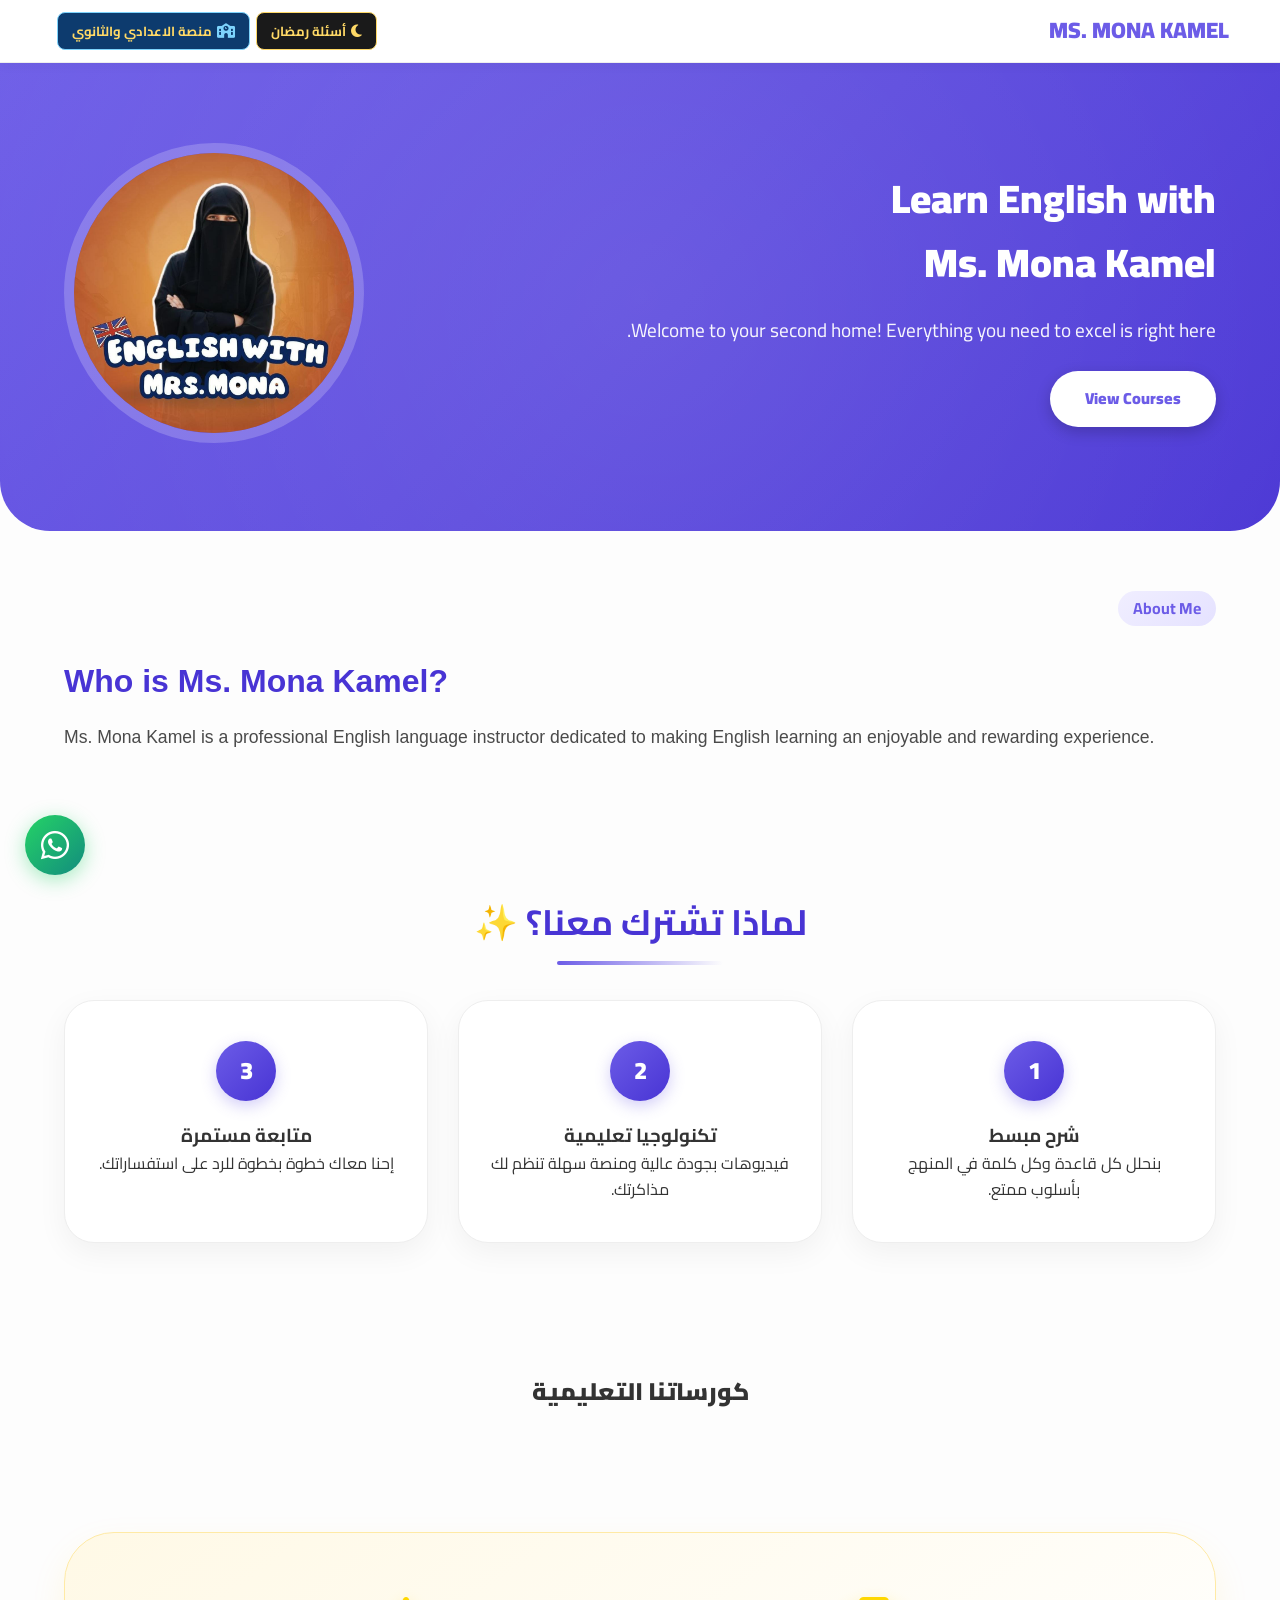
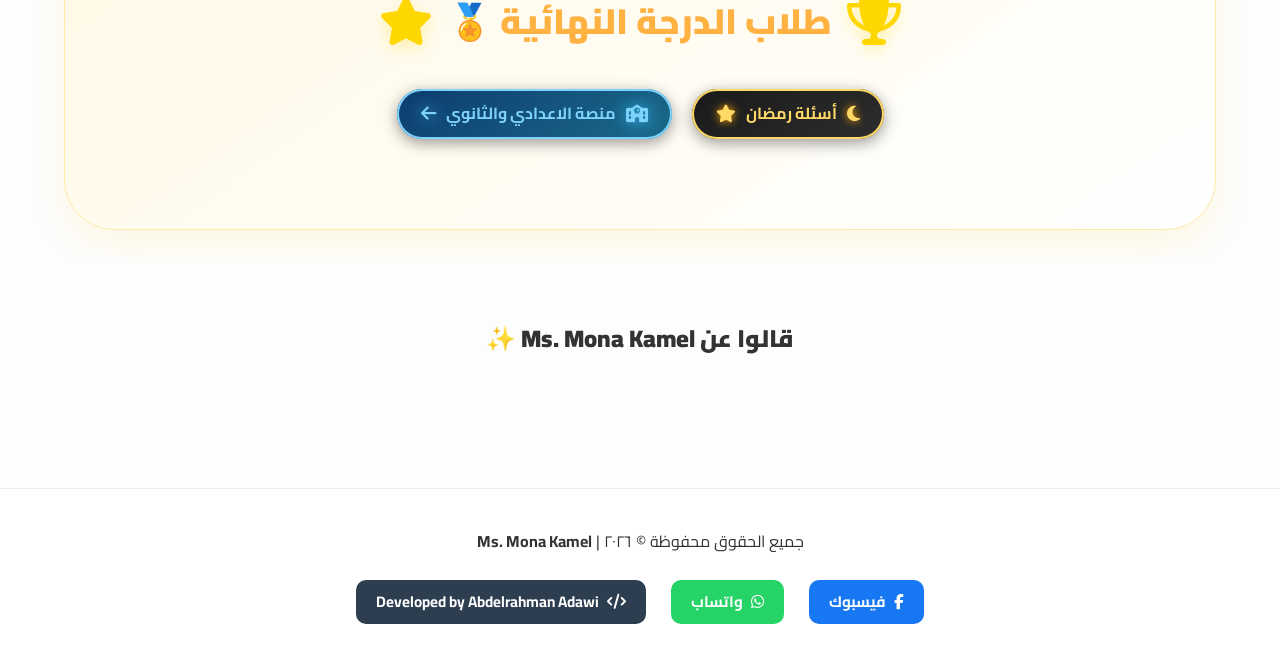
==== commit a44fefd4: "Add files via upload" ====
--- a/index.html
+++ b/index.html
@@ -39,58 +39,63 @@
     <style>
         /* الأنماط الحرجة + المدمجة */
         .toast-container { position: fixed; top: 20px; left: 20px; z-index: 10000; pointer-events: none; }
-        /* حاوية الزر لتوسيطه */
+        /* حاوية الأزرار المميزة */
 .ramadan-featured-container {
     text-align: center;
-    margin: 30px 0 40px;
-}
-
-/* تصميم الزر الرئيسي */
+    margin: 20px 0 30px;
+    display: flex;
+    flex-wrap: wrap;
+    gap: 12px;
+    justify-content: center;
+    align-items: center;
+    padding: 0 10px;
+}
+
+/* تصميم الزر المميز - مضغوط ومتناسق */
 .ramadan-featured-btn {
     display: inline-flex;
     align-items: center;
     justify-content: center;
-    gap: 20px;
+    gap: 10px;
     background: linear-gradient(145deg, #1a1a1a, #2d2d2d);
-    color: #ffd966; /* لون ذهبي */
-    font-size: 2.2rem;
-    font-weight: 900;
-    padding: 25px 60px;
-    border-radius: 80px;
+    color: #ffd966;
+    font-size: 1rem;
+    font-weight: 700;
+    padding: 12px 24px;
+    border-radius: 50px;
     text-decoration: none;
-    box-shadow: 
-        0 15px 30px rgba(0,0,0,0.5),
-        0 0 0 3px #ffd966 inset;
+    box-shadow: 0 4px 15px rgba(0,0,0,0.4), 0 0 0 2px #ffd966 inset;
     transition: all 0.3s ease;
     border: none;
     cursor: pointer;
-    letter-spacing: 2px;
+    white-space: nowrap;
     position: relative;
     overflow: hidden;
+    min-height: 44px;
+    font-family: 'Cairo', sans-serif;
 }
 
 /* الأيقونات داخل الزر */
 .ramadan-featured-btn i {
-    font-size: 2.8rem;
+    font-size: 1.1rem;
     color: #ffd966;
-    filter: drop-shadow(0 0 8px #ffaa00);
+    filter: drop-shadow(0 0 4px #ffaa00);
     transition: transform 0.3s ease;
-}
-
-/* تأثير حركة بسيط عند التحويم */
+    flex-shrink: 0;
+}
+
+/* تأثير حركة عند التحويم */
 .ramadan-featured-btn:hover {
-    transform: translateY(-8px) scale(1.02);
-    box-shadow: 
-        0 20px 40px rgba(0,0,0,0.6),
-        0 0 0 4px #ffd966 inset;
-    background: linear-gradient(145deg, #2d2d2d, #1a1a1a);
+    transform: translateY(-3px);
+    box-shadow: 0 8px 20px rgba(0,0,0,0.5), 0 0 0 2px #ffd966 inset;
+    background: linear-gradient(145deg, #2d2d2d, #3a3a3a);
 }
 
 .ramadan-featured-btn:hover i {
     transform: rotate(5deg) scale(1.1);
 }
 
-/* إضافة تأثير لمعان خلفي */
+/* تأثير لمعان خفي */
 .ramadan-featured-btn::after {
     content: '';
     position: absolute;
@@ -98,9 +103,9 @@
     left: -60%;
     width: 200%;
     height: 200%;
-    background: radial-gradient(circle, rgba(255,217,102,0.2) 0%, transparent 70%);
+    background: radial-gradient(circle, rgba(255,217,102,0.15) 0%, transparent 70%);
     opacity: 0;
-    transition: opacity 0.5s;
+    transition: opacity 0.4s;
 }
 
 .ramadan-featured-btn:hover::after {
@@ -108,14 +113,17 @@
 }
 
 /* تحسين للهواتف */
-@media (max-width: 768px) {
+@media (max-width: 480px) {
     .ramadan-featured-btn {
-        font-size: 1.6rem;
-        padding: 18px 30px;
-        gap: 12px;
+        font-size: 0.9rem;
+        padding: 10px 18px;
+        gap: 8px;
+        width: 100%;
+        justify-content: center;
+        max-width: 320px;
     }
     .ramadan-featured-btn i {
-        font-size: 2rem;
+        font-size: 1rem;
     }
 }
 
@@ -123,9 +131,7 @@
 .secondary-platform-btn {
     background: linear-gradient(145deg, #0d3b6e, #1a6b8a) !important;
     color: #7dd3fc !important;
-    box-shadow: 
-        0 15px 30px rgba(0,0,0,0.5),
-        0 0 0 3px #7dd3fc inset !important;
+    box-shadow: 0 4px 15px rgba(0,0,0,0.4), 0 0 0 2px #7dd3fc inset !important;
 }
 
 .secondary-platform-btn i {
@@ -177,12 +183,14 @@
     color: #ffd966 !important;
     border: 1.5px solid #ffd966;
     border-radius: 20px;
-    padding: 6px 14px;
-    font-size: 0.8rem;
+    padding: 7px 14px;
+    font-size: 0.82rem;
     font-weight: 700;
     text-decoration: none;
     transition: all 0.25s ease;
     white-space: nowrap;
+    min-height: 38px;
+    font-family: 'Cairo', sans-serif;
 }
 
 .ramadan-header-btn i {
@@ -292,10 +300,19 @@
 
     <!-- HAMBURGER DROPDOWN -->
     <div id="menuDropdown" class="dropdown-menu">
-        <a id="homeMenuItem" style="display: none;" class="touch-feedback"><i class="fas fa-home" style="margin-left: 10px;"></i> الرئيسية</a>
-        <a id="profileMenuItem" style="display: none;" class="touch-feedback" onclick="window.profileMenuItem()"><i class="fas fa-user" style="margin-left: 10px;"></i> الملف الشخصي</a>
+        <!-- هيدر المستخدم - هيتعبى من الـ JS -->
+        <div id="dropdownUserHeader" style="display:none;"></div>
+
+        <a id="homeMenuItem" style="display: none;" class="touch-feedback">
+            <i class="fas fa-home"></i> الرئيسية
+        </a>
+        <a id="profileMenuItem" style="display: none;" class="touch-feedback" onclick="window.profileMenuItem()">
+            <i class="fas fa-user"></i> الملف الشخصي
+        </a>
         <hr id="menuDivider" style="display: none;">
-        <a id="logoutMenuItem" style="display: none; color: var(--danger);" class="touch-feedback"><i class="fas fa-sign-out-alt" style="margin-left: 10px;"></i> تسجيل الخروج</a>
+        <a id="logoutMenuItem" style="display: none;" class="touch-feedback">
+            <i class="fas fa-sign-out-alt"></i> تسجيل الخروج
+        </a>
     </div>
 
     <!-- SUBSCRIPTION MODAL -->
@@ -734,6 +751,21 @@
                     input.style.fontSize = '16px';
                 });
             });
+
+            // تعبية هيدر القائمة بمعلومات المستخدم
+            window.updateDropdownUserHeader = function(name, shortId, avatarHtml) {
+                const header = document.getElementById('dropdownUserHeader');
+                if (!header) return;
+                header.style.display = 'block';
+                header.className = 'dropdown-user-header';
+                header.innerHTML = `
+                    <div class="user-avatar-sm">${avatarHtml || '<i class="fas fa-user"></i>'}</div>
+                    <div>
+                        <div class="user-name-sm">${name || 'الطالب'}</div>
+                        ${shortId ? `<div class="user-id-sm">ID: ${shortId}</div>` : ''}
+                    </div>
+                `;
+            };
         });
     </script>
 
--- a/style.css
+++ b/style.css
@@ -436,6 +436,15 @@
 
 @media (max-width: 768px) {
     .logo-text { font-size: 1rem; }
+    header { padding: 8px 3%; gap: 6px; }
+}
+
+@media (max-width: 480px) {
+    .logo-text { font-size: 0.9rem; }
+    .auth-btn, .dashboard-btn, .logout-btn {
+        padding: 7px 12px;
+        font-size: 0.78rem;
+    }
     header { padding: 8px 3%; }
 }
 
@@ -452,15 +461,19 @@
 
 /* ================ BUTTONS ================ */
 .auth-btn, .dashboard-btn, .logout-btn {
-    padding: 8px 20px;
+    padding: 8px 16px;
     border-radius: 10px;
     font-weight: bold;
     cursor: pointer;
     font-family: 'Cairo';
     transition: var(--transition);
     border: none;
-    font-size: 0.95rem;
+    font-size: 0.85rem;
     letter-spacing: 0.3px;
+    white-space: nowrap;
+    display: inline-flex;
+    align-items: center;
+    gap: 5px;
 }
 
 .auth-btn {
@@ -481,7 +494,7 @@
 .logout-btn {
     background: var(--danger);
     color: white;
-    margin-right: 10px;
+    margin-right: 5px;
 }
 
 .logout-btn:hover {
@@ -493,102 +506,248 @@
 .dashboard-btn {
     background: var(--main);
     color: white;
-    margin-right: 10px;
+    margin-right: 5px;
 }
 
 /* ================ HAMBURGER MENU ================ */
 .hamburger-menu {
-    font-size: 1.8rem;
+    width: 40px;
+    height: 40px;
+    display: inline-flex;
+    align-items: center;
+    justify-content: center;
     color: var(--main);
     cursor: pointer;
-    padding: 5px 10px;
     border-radius: 10px;
-    transition: 0.3s;
-    display: inline-block;
+    transition: background 0.2s, transform 0.25s;
+    flex-shrink: 0;
+    border: 1.5px solid var(--border-color);
+    background: var(--card-bg);
     position: relative;
 }
 
 .hamburger-menu:hover {
     background: var(--hover-bg);
+    border-color: var(--main);
+}
+
+.hamburger-menu.open {
+    background: var(--hover-bg);
+    border-color: var(--main);
     transform: rotate(90deg);
 }
 
+/* ================ DROPDOWN MENU ================ */
 .dropdown-menu {
     position: fixed;
-    top: 70px;
-    right: 15px;
+    top: 62px;
+    right: 12px;
     left: auto;
     background: var(--card-bg);
-    box-shadow: 0 10px 30px rgba(0,0,0,0.15);
-    border-radius: 15px;
-    width: 220px;
-    padding: 10px 0;
+    box-shadow:
+        0 20px 60px rgba(0,0,0,0.15),
+        0 4px 16px rgba(108,92,231,0.1);
+    border-radius: 18px;
+    width: 240px;
+    padding: 8px;
     z-index: 99999;
     border: 1px solid var(--border-color);
     display: none;
-    animation: slideDown 0.3s ease;
-}
-
-/* Overlay خفي لإغلاق الـ dropdown لما المستخدم يضغط برا */
+    animation: dropdownSlide 0.22s cubic-bezier(0.34, 1.56, 0.64, 1);
+    transform-origin: top right;
+}
+
+/* Overlay لإغلاق الـ dropdown */
 .dropdown-overlay {
     position: fixed;
-    top: 0;
-    left: 0;
-    right: 0;
-    bottom: 0;
+    inset: 0;
     z-index: 99998;
     display: none;
-    background: transparent;
-}
-
-@keyframes slideDown {
+    background: rgba(0,0,0,0.08);
+    backdrop-filter: blur(2px);
+}
+
+@keyframes dropdownSlide {
     from {
         opacity: 0;
-        transform: translateY(-10px);
+        transform: scale(0.88) translateY(-10px);
     }
     to {
         opacity: 1;
-        transform: translateY(0);
-    }
-}
-
+        transform: scale(1) translateY(0);
+    }
+}
+
+/* هيدر القائمة (اسم المستخدم) */
+.dropdown-user-header {
+    padding: 12px 14px;
+    border-radius: 12px;
+    background: linear-gradient(135deg, var(--main), var(--dark));
+    color: white;
+    margin-bottom: 6px;
+    display: flex;
+    align-items: center;
+    gap: 10px;
+}
+
+.dropdown-user-header .user-avatar-sm {
+    width: 36px;
+    height: 36px;
+    border-radius: 50%;
+    background: rgba(255,255,255,0.2);
+    display: flex;
+    align-items: center;
+    justify-content: center;
+    font-size: 1rem;
+    font-weight: bold;
+    flex-shrink: 0;
+    overflow: hidden;
+}
+
+.dropdown-user-header .user-name-sm {
+    font-size: 0.85rem;
+    font-weight: 700;
+    white-space: nowrap;
+    overflow: hidden;
+    text-overflow: ellipsis;
+}
+
+.dropdown-user-header .user-id-sm {
+    font-size: 0.72rem;
+    opacity: 0.8;
+    margin-top: 1px;
+}
+
+/* عناصر القائمة */
 .dropdown-menu a,
-.dropdown-menu div {
-    display: block;
-    padding: 12px 20px;
+.dropdown-menu div:not(.dropdown-user-header):not(.dropdown-user-header *) {
+    display: flex;
+    align-items: center;
+    gap: 10px;
+    padding: 11px 14px;
+    border-radius: 10px;
     text-decoration: none;
     color: var(--text-primary);
-    font-weight: bold;
-    transition: 0.2s;
+    font-weight: 700;
+    font-size: 0.88rem;
+    transition: background 0.15s, color 0.15s, transform 0.15s;
     cursor: pointer;
-    text-align: right;
-}
-
-.dropdown-menu a:hover,
-.dropdown-menu div:hover {
+    direction: rtl;
+}
+
+.dropdown-menu a i,
+.dropdown-menu div:not(.dropdown-user-header) i {
+    width: 24px;
+    height: 24px;
+    display: flex;
+    align-items: center;
+    justify-content: center;
+    border-radius: 7px;
     background: var(--hover-bg);
     color: var(--main);
-    padding-right: 25px;
+    font-size: 0.85rem;
+    flex-shrink: 0;
+    transition: background 0.15s;
+}
+
+.dropdown-menu a:hover,
+.dropdown-menu div:not(.dropdown-user-header):hover {
+    background: var(--hover-bg);
+    color: var(--main);
+    transform: translateX(-3px);
+}
+
+.dropdown-menu a:hover i,
+.dropdown-menu div:not(.dropdown-user-header):hover i {
+    background: var(--main);
+    color: white;
+}
+
+/* عنصر تسجيل الخروج */
+.dropdown-menu #logoutMenuItem {
+    color: var(--danger);
+    margin-top: 2px;
+}
+
+.dropdown-menu #logoutMenuItem i {
+    background: rgba(255,118,117,0.12);
+    color: var(--danger);
+}
+
+.dropdown-menu #logoutMenuItem:hover {
+    background: rgba(255,118,117,0.1);
+    color: var(--danger);
+    transform: translateX(-3px);
+}
+
+.dropdown-menu #logoutMenuItem:hover i {
+    background: var(--danger);
+    color: white;
 }
 
 .dropdown-menu hr {
-    margin: 8px 0;
-    border: 0.5px solid var(--border-color);
+    margin: 6px 0;
+    border: none;
+    border-top: 1px solid var(--border-color);
+}
+
+/* Dark mode */
+body.dark-mode .dropdown-menu {
+    box-shadow: 0 20px 60px rgba(0,0,0,0.5), 0 4px 16px rgba(162,155,254,0.1);
+}
+
+body.dark-mode .hamburger-menu {
+    border-color: var(--border-color);
+    background: var(--card-bg);
+}
+
+/* Mobile */
+@media (max-width: 480px) {
+    .dropdown-menu {
+        right: 8px;
+        width: calc(100vw - 16px);
+        max-width: 290px;
+        top: 58px;
+        border-radius: 16px;
+    }
 }
 
 /* ================ STUDENT ID ================ */
 .student-id-badge {
     background: linear-gradient(135deg, #f0eeff, #e5e2ff);
-    padding: 10px 20px;
+    padding: 7px 14px;
     border-radius: 50px;
     color: var(--main);
     font-weight: bold;
-    border: 2px solid var(--main);
+    border: 1.5px solid var(--main);
     display: inline-flex;
     align-items: center;
-    gap: 8px;
-    box-shadow: 0 5px 15px rgba(108,92,231,0.2);
-    font-size: 0.95rem;
+    gap: 6px;
+    box-shadow: 0 3px 10px rgba(108,92,231,0.15);
+    font-size: 0.85rem;
+    white-space: nowrap;
+    max-width: 150px;
+    overflow: hidden;
+    text-overflow: ellipsis;
+}
+
+@media (max-width: 600px) {
+    .student-id-badge {
+        padding: 5px 10px;
+        font-size: 0.78rem;
+        max-width: 110px;
+        gap: 4px;
+    }
+    .student-id-badge i {
+        font-size: 0.8rem;
+    }
+}
+
+@media (max-width: 400px) {
+    /* إخفاء الـ badge على الشاشات الصغيرة جداً وإظهاره في القائمة بدلاً منه */
+    .student-id-badge {
+        display: none;
+    }
 }
 
 .student-id-badge i {
@@ -3567,14 +3726,13 @@
         white-space: nowrap;
     }
     
-    /* الـ dropdown دايماً fixed - مش بيتأثر بالـ scroll */
+    /* الـ dropdown responsive */
     .dropdown-menu, #menuDropdown {
-        position: fixed !important;
-        top: 65px !important;
-        right: 15px !important;
+        top: 58px !important;
+        right: 8px !important;
         left: auto !important;
-        width: 200px !important;
-        max-width: calc(100vw - 30px) !important;
+        width: calc(100vw - 16px) !important;
+        max-width: 280px !important;
         z-index: 99999 !important;
     }
     
@@ -3603,3 +3761,148 @@
         flex-wrap: nowrap !important;
     }
 }
+
+/* ================ GLOBAL BUTTON SYSTEM - RESPONSIVE ================ */
+
+/* كل الأزرار العامة: حجم موحد ومضغوط */
+.btn {
+    display: inline-flex;
+    align-items: center;
+    justify-content: center;
+    gap: 6px;
+    padding: 10px 18px;
+    border-radius: 10px;
+    font-family: 'Cairo', sans-serif;
+    font-weight: 700;
+    font-size: 0.9rem;
+    cursor: pointer;
+    transition: var(--transition);
+    border: none;
+    min-height: 44px;
+    white-space: nowrap;
+}
+
+.btn-main {
+    background: linear-gradient(135deg, var(--main), var(--dark));
+    color: white;
+    box-shadow: 0 4px 12px rgba(108,92,231,0.3);
+}
+
+.btn-main:hover {
+    transform: translateY(-2px);
+    box-shadow: 0 8px 20px rgba(108,92,231,0.4);
+}
+
+/* أزرار الهيدر - صغيرة ومتناسقة */
+.header-controls .btn,
+.header-controls .auth-btn,
+.header-controls .dashboard-btn,
+.header-controls .logout-btn,
+.header-controls .ramadan-header-btn,
+.header-controls .secondary-header-btn {
+    padding: 7px 14px;
+    font-size: 0.82rem;
+    border-radius: 8px;
+    min-height: 38px;
+}
+
+/* ضمان عدم تجاوز الهيدر */
+header {
+    min-height: 56px;
+}
+
+.header-controls {
+    gap: 6px;
+}
+
+/* ================ LANDSCAPE MOBILE FIX ================ */
+@media (max-height: 500px) and (orientation: landscape) {
+    .hero {
+        padding: 30px 5%;
+    }
+    .hero-image img {
+        width: 120px;
+        height: 120px;
+    }
+    header {
+        padding: 6px 3%;
+        min-height: 48px;
+    }
+    .header-controls .btn,
+    .header-controls .auth-btn,
+    .header-controls .dashboard-btn,
+    .header-controls .logout-btn {
+        padding: 5px 10px;
+        font-size: 0.78rem;
+        min-height: 34px;
+    }
+}
+
+/* ================ SMALL SCREENS ================ */
+@media (max-width: 400px) {
+    .header-controls .auth-btn,
+    .header-controls .dashboard-btn,
+    .header-controls .logout-btn {
+        padding: 6px 10px;
+        font-size: 0.75rem;
+    }
+    
+    .ramadan-header-btn {
+        padding: 5px 10px !important;
+        font-size: 0.75rem !important;
+    }
+    
+    .hero-content h1 {
+        font-size: 1.4rem !important;
+    }
+    
+    .student-id-badge {
+        font-size: 0.8rem;
+        padding: 7px 14px;
+    }
+
+    .course-grid {
+        grid-template-columns: 1fr !important;
+    }
+
+    .stats-grid {
+        grid-template-columns: 1fr 1fr !important;
+    }
+}
+
+/* ================ TABLET ================ */
+@media (min-width: 769px) and (max-width: 1024px) {
+    .header-controls {
+        gap: 8px;
+    }
+    .auth-btn, .dashboard-btn, .logout-btn {
+        padding: 8px 14px;
+        font-size: 0.85rem;
+    }
+    .hero-content h1 {
+        font-size: 2rem;
+    }
+    .course-grid {
+        grid-template-columns: repeat(2, 1fr);
+    }
+}
+
+/* ================ WIDE SCREENS ================ */
+@media (min-width: 1400px) {
+    header { padding: 12px 6%; }
+    .hero, .features, .courses, .about-section, .reviews, .leaderboard-section {
+        padding-left: 8%;
+        padding-right: 8%;
+    }
+    #studentDashboard, #contentArea {
+        padding-left: 8%;
+        padding-right: 8%;
+    }
+}
+
+/* ================ VERY WIDE (4K) ================ */
+@media (min-width: 1800px) {
+    header { max-width: 1800px; margin: 0 auto; }
+    body > * { max-width: 1800px; margin-left: auto; margin-right: auto; }
+}
+
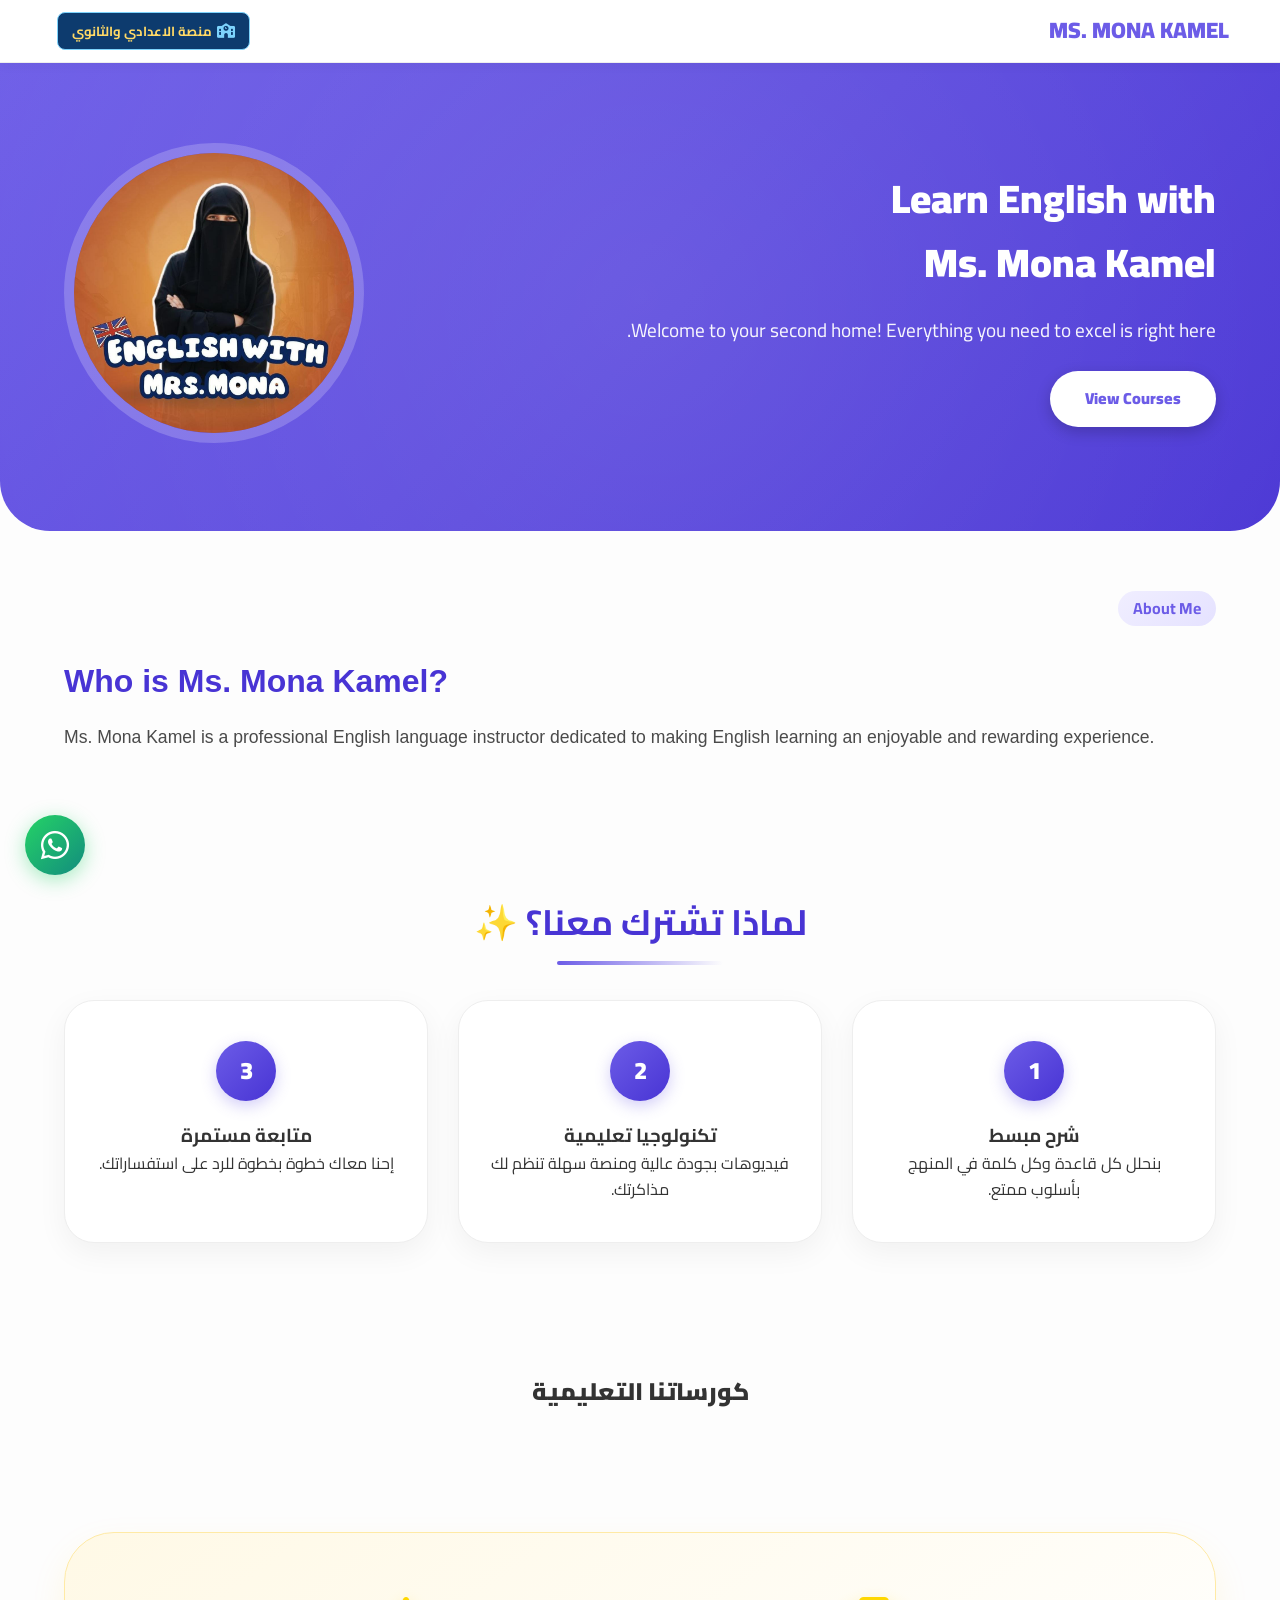
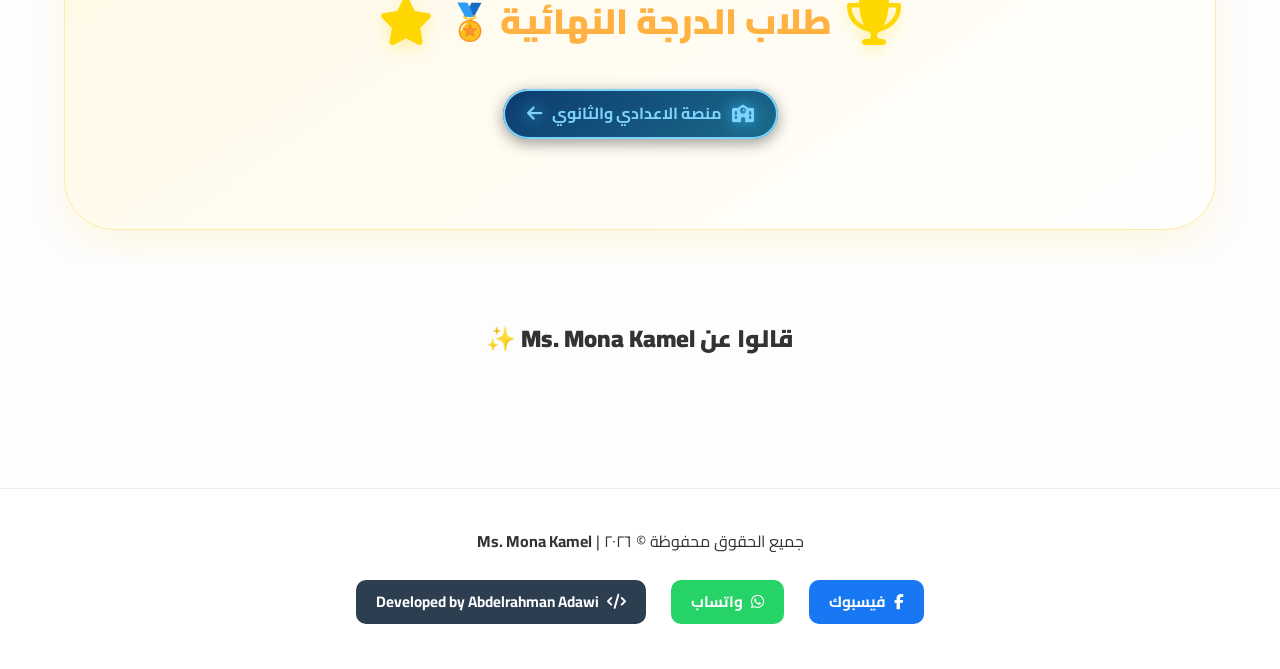
==== commit f300b3d6: "Add files via upload" ====
--- a/index.html
+++ b/index.html
@@ -283,10 +283,6 @@
     <header>
         <div class="logo-text" id="logoText">MS. MONA KAMEL</div>
         <div class="header-controls">
-    <!-- زر أسئلة رمضان في الهيدر -->
-    <a href="ramadan.html" class="ramadan-header-btn">
-        <i class="fas fa-moon"></i> أسئلة رمضان
-    </a>
     <!-- زر منصة الإعداد والثانوي في الهيدر -->
     <a href="https://mis-mona.github.io/Mona-Kamel-Secondary/" target="_blank" rel="noopener noreferrer" class="ramadan-header-btn secondary-header-btn">
         <i class="fas fa-school" style="font-family:'Font Awesome 6 Free'; font-weight:900; color:#7dd3fc; display:inline-block;"></i> منصة الاعدادي والثانوي
@@ -383,11 +379,6 @@
     
     <!-- أزرار الروابط المميزة -->
     <div class="ramadan-featured-container" style="display: flex; flex-wrap: wrap; justify-content: center; gap: 20px;">
-        <a href="ramadan.html" class="ramadan-featured-btn">
-            <i class="fas fa-moon"></i>
-            <span>أسئلة رمضان</span>
-            <i class="fas fa-star"></i>
-        </a>
         <a href="https://mis-mona.github.io/Mona-Kamel-Secondary/" target="_blank" rel="noopener noreferrer" class="ramadan-featured-btn secondary-platform-btn">
             <i class="fas fa-school"></i>
             <span>منصة الاعدادي والثانوي</span>
